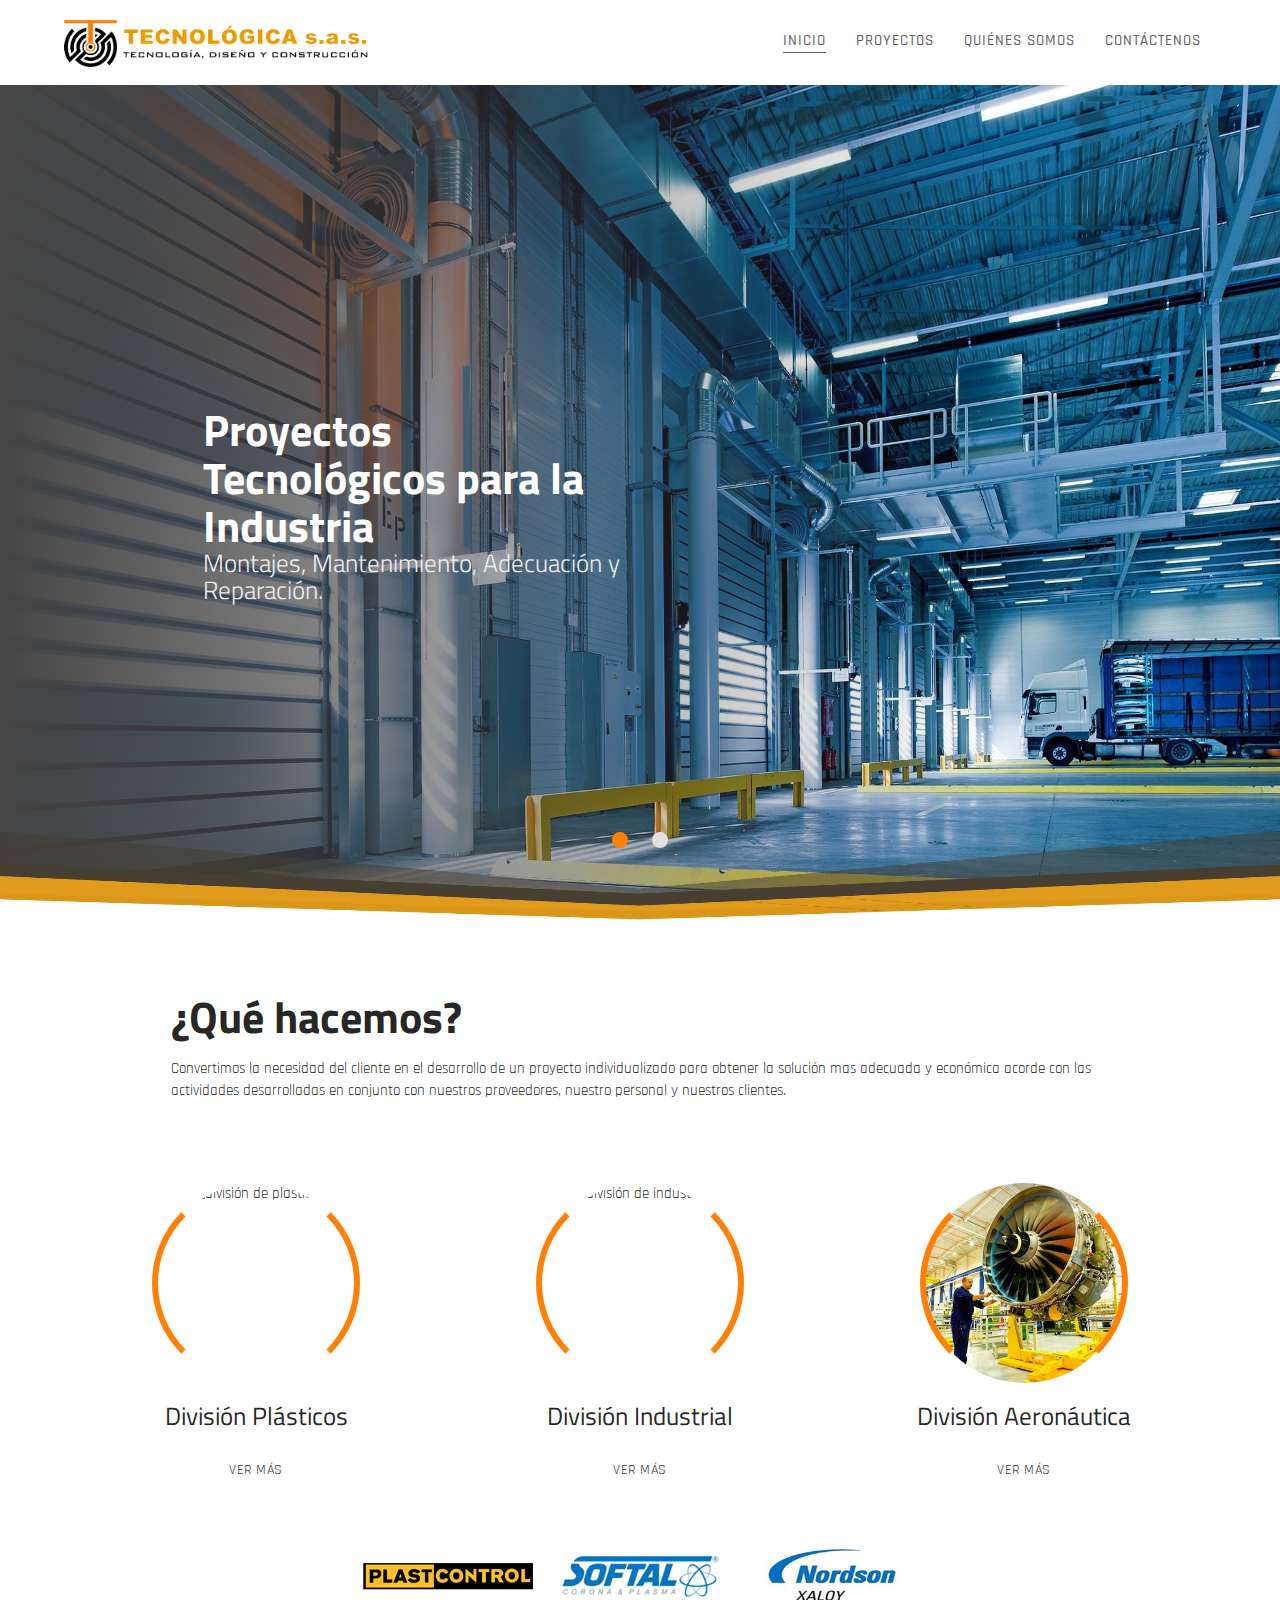
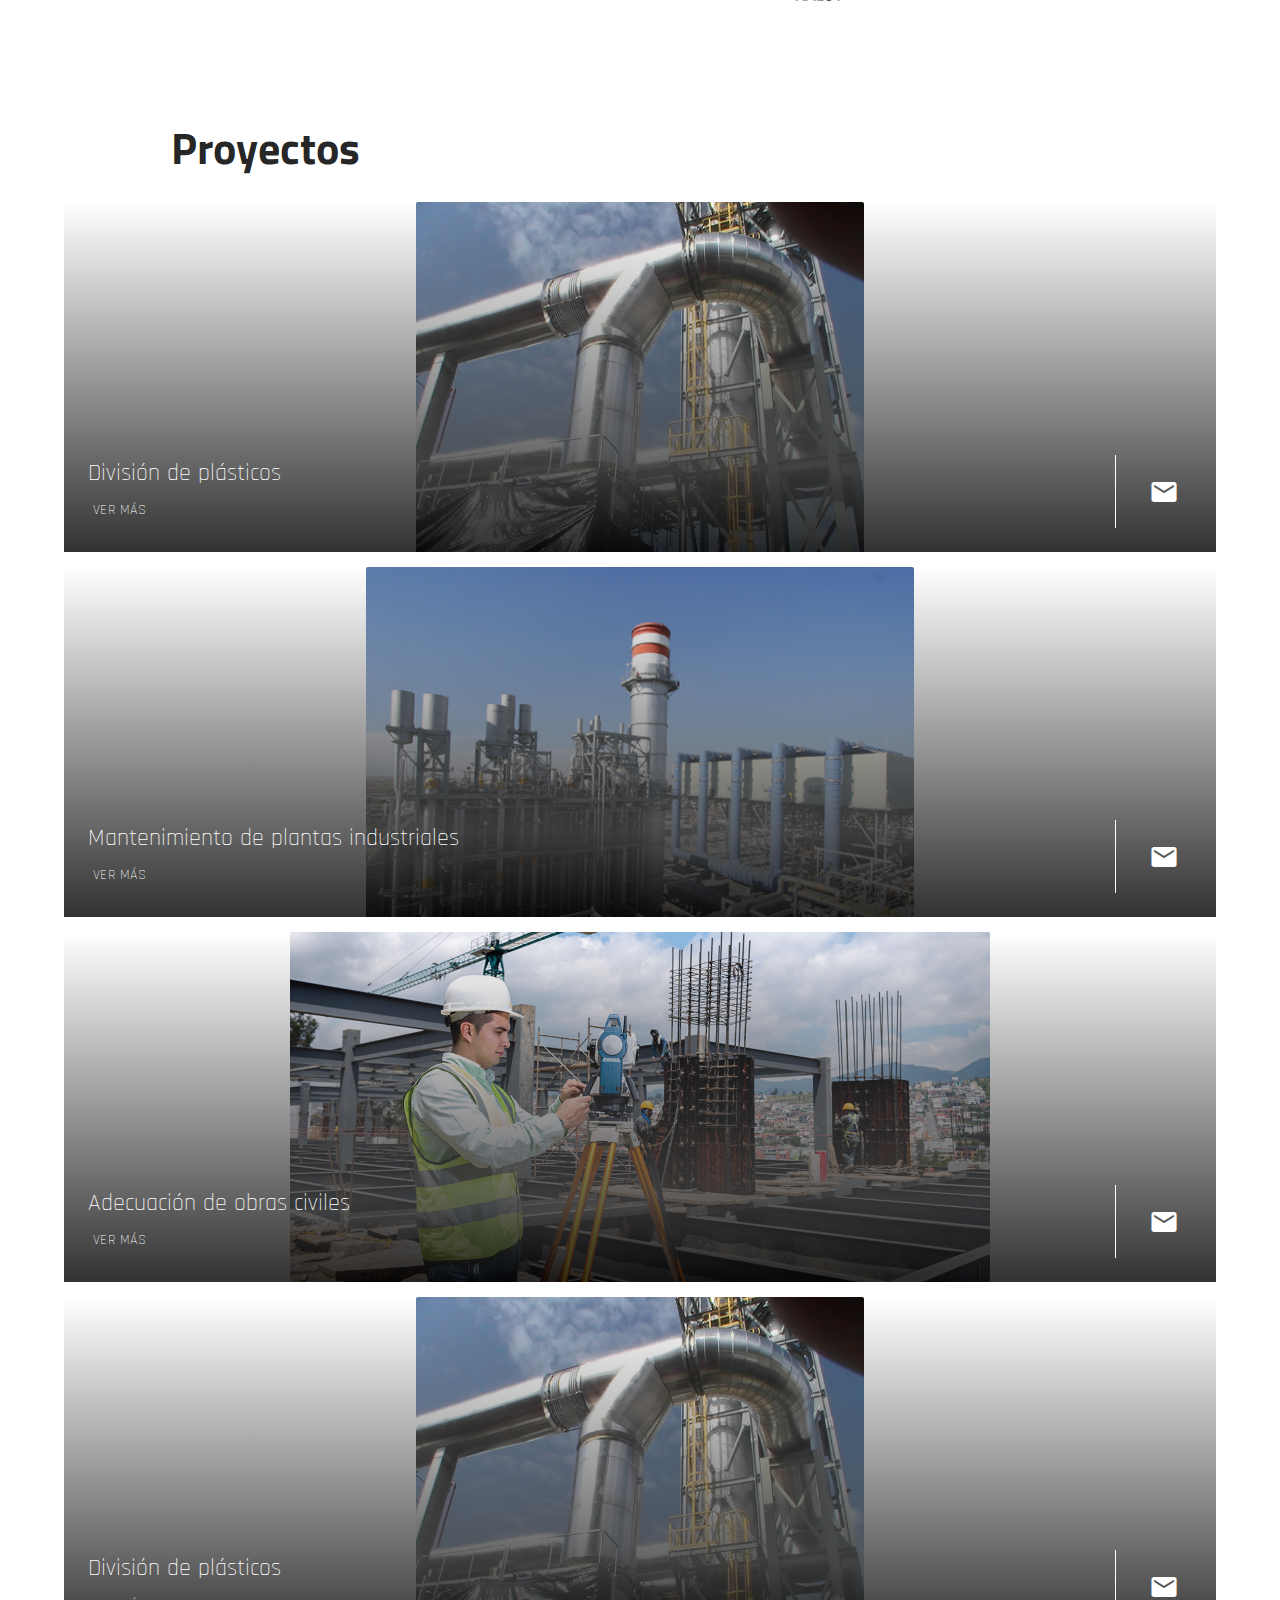
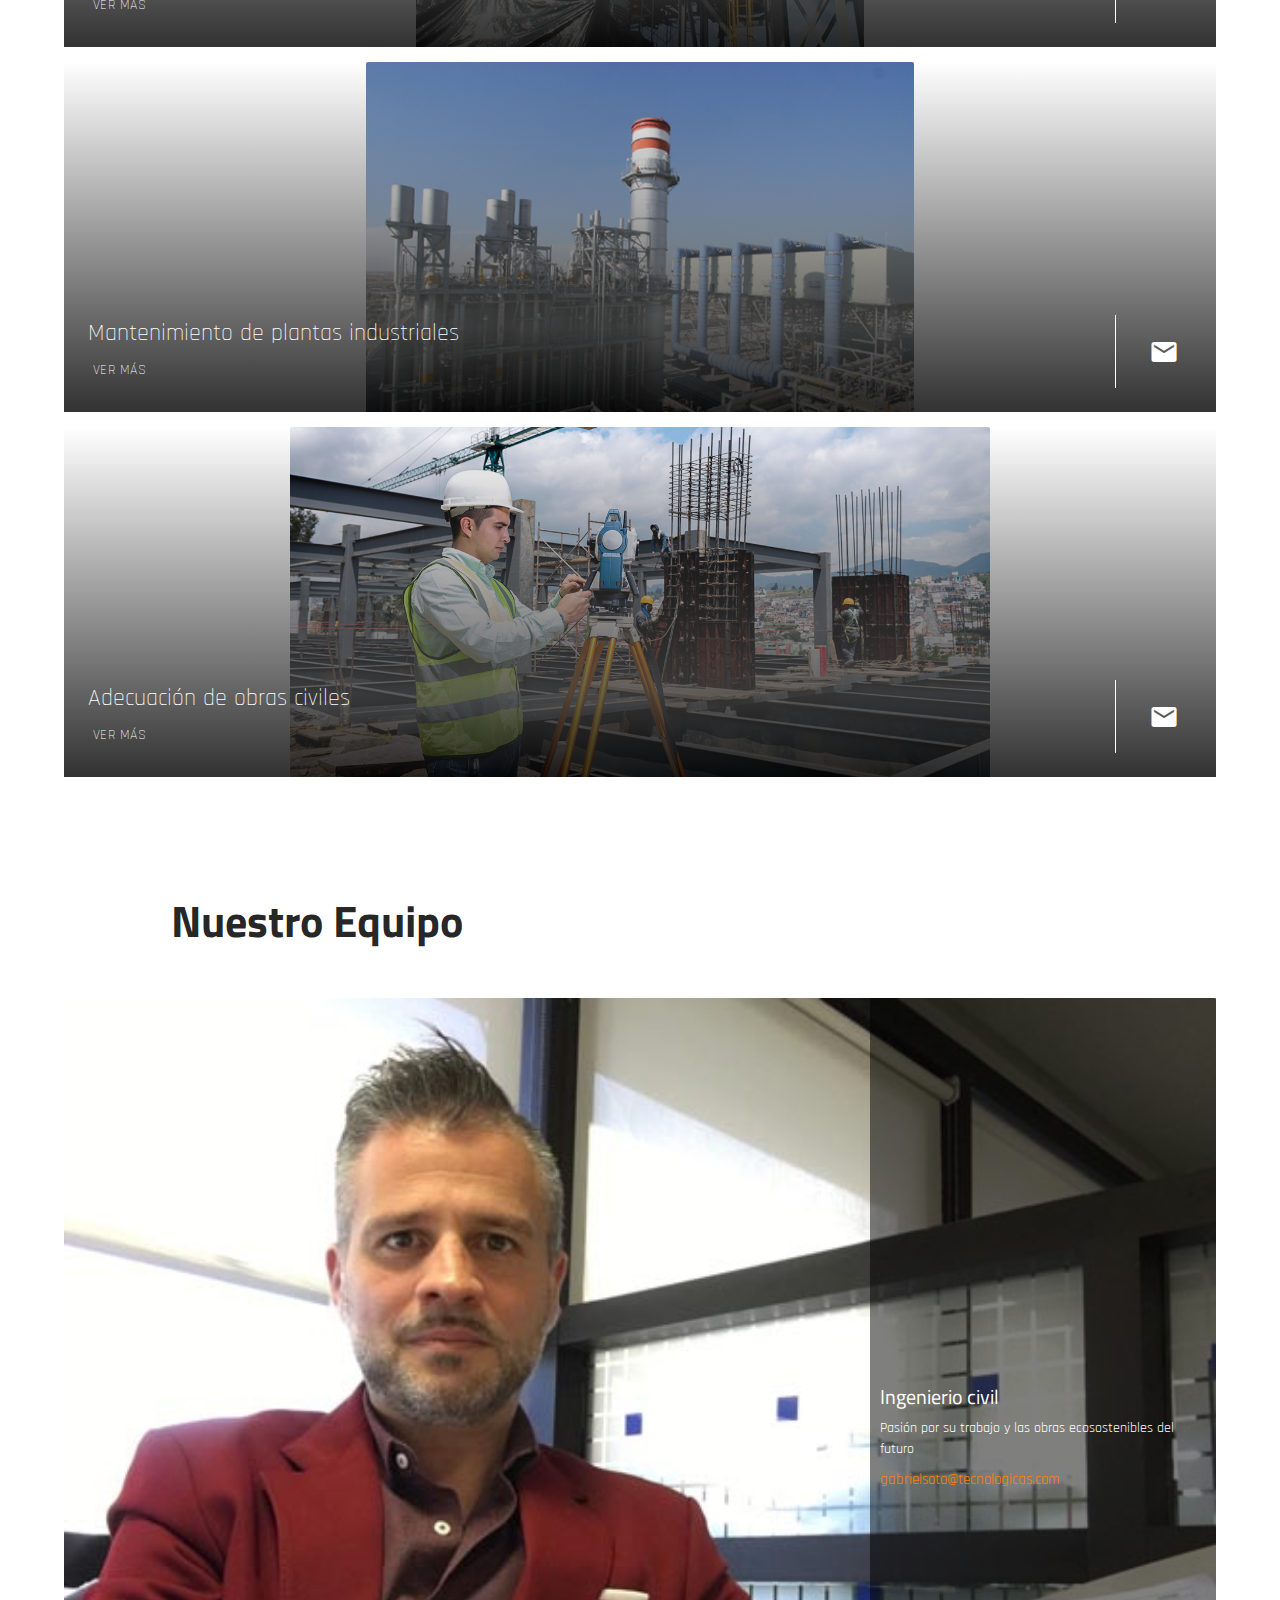
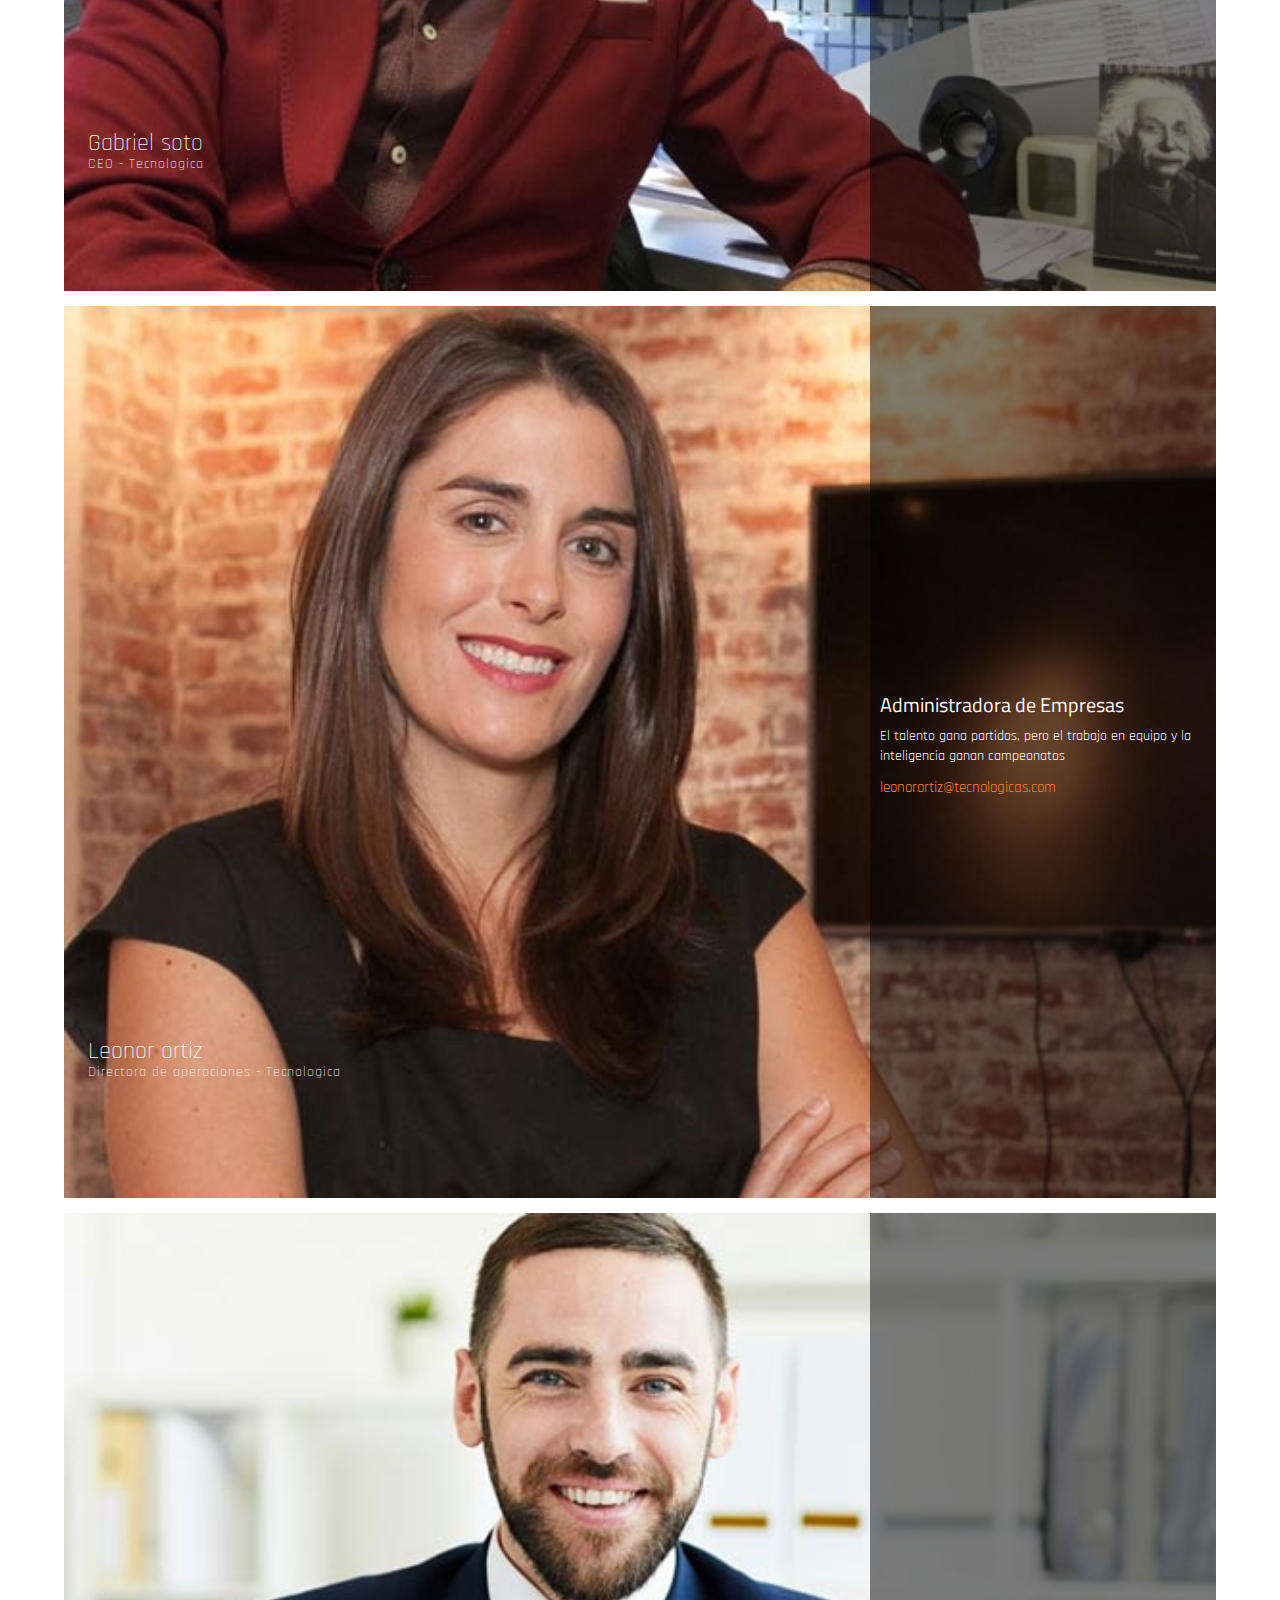
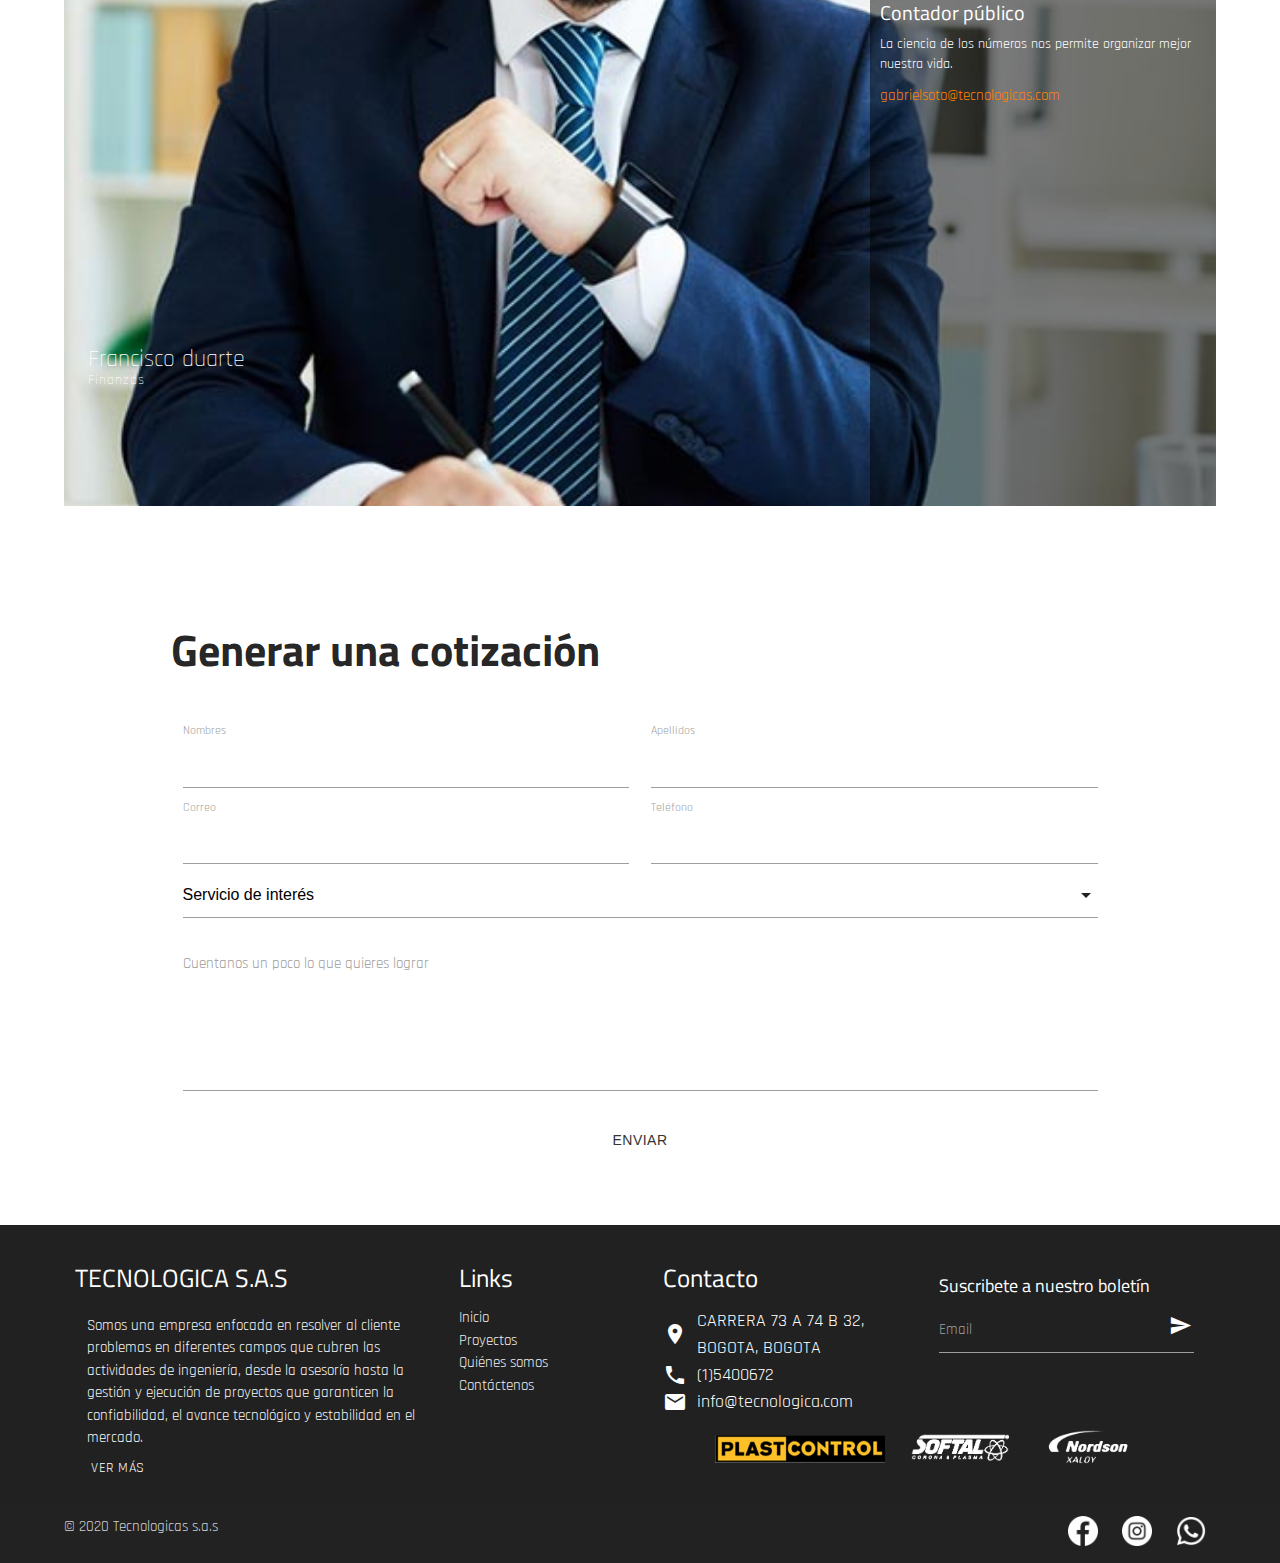
==== index.html @ 7f6a44da "ajustes cotizar" ====
<!DOCTYPE html>
<html lang="en">

<head>
    <meta charset="UTF-8">
    <meta name="viewport" content="width=device-width,minimum-scale=1,initial-scale=1">
    <title>Tecnologicas</title>
    <link rel="stylesheet" href="css/materialize.min.css">
    <link href="https://fonts.googleapis.com/icon?family=Material+Icons" rel="stylesheet">
    <link rel="stylesheet" href="https://cdnjs.cloudflare.com/ajax/libs/tiny-slider/2.9.3/tiny-slider.css">
    <!--[if (lt IE 9)]><script src="https://cdnjs.cloudflare.com/ajax/libs/tiny-slider/2.9.3/min/tiny-slider.helper.ie8.js"></script><![endif]-->
    <link rel="stylesheet" href="css/reset.css">
    <link rel="stylesheet" href="css/header.css">
    <link rel="stylesheet" href="css/banner.css">
    <link rel="stylesheet" href="css/que-hacemos.css">
    <link rel="stylesheet" href="css/proyectos.css">
    <link rel="stylesheet" href="css/equipo.css">
    <style>
        textarea {
            min-height: 150px !important
        }
        
        input:focus,
        textarea:focus {
            border-bottom: 1px solid #ef9c03 !important;
            -webkit-box-shadow: 0 1px 0 0 #ef9c03 !important;
            box-shadow: 0 1px 0 0 #ef9c03 !important;
        }
    </style>
</head>

<body>
    <header>
        <nav id="header" class="white no-shadow">
            <div class="container">
                <div class="content-menu">
                    <div class="brand-toggle">
                        <a href="#" class="brand-logo"><img src="img/logo-tecnologicas-h.png" alt="Tecnologicas"></a>
                        <a href="#" id="menu-toggle" class="sidenav-trigger"></a>
                    </div>

                    <ul id="nav-mobile" class="right">
                        <li><a href="#" class="active grey-text text-darken-2">INICIO</a></li>
                        <li><a href="#" class="grey-text text-darken-2">PROYECTOS</a></li>
                        <li><a href="#" class="grey-text text-darken-2">QUIÉNES SOMOS</a></li>
                        <li><a href="#" class="grey-text text-darken-2">CONTÁCTENOS</a></li>
                        <li class="example-spacer hide-on-large-only"></li>
                        <li class="redes-header center hide-on-large-only">
                            <a href="#" class="btn-floating btn-flat waves-effect"><img src="img/whatsapp.png" alt="whatsapp - tecnologicas"></a>
                            <a href="#" class="btn-floating btn-flat waves-effect"><img src="img/instagram.png" alt="instagram - tecnologicas"></a>
                            <a href="#" class="btn-floating btn-flat waves-effect"><img src="img/facebook.png" alt="facebook - tecnologicas"></a>
                        </li>
                    </ul>
                </div>
            </div>
        </nav>
    </header>
    <div class="slider">
        <ul class="slides">

            <li class="left-bg">
                <img src="img/banner-home/2.jpg">
                <!-- random image -->
                <div class="caption left-align">
                    <div class="row">
                        <div class="col s12 m12 l6">
                            <h3><b>Proyectos Tecnológicos para la Industria</b></h3>
                            <h5 class="light grey-text text-lighten-3">Montajes, Mantenimiento, Adecuación y Reparación.</h5>
                        </div>
                    </div>
                </div>
            </li>
            <li class="right-bg">
                <img src="img/banner-home/3.jpg">
                <!-- random image -->
                <div class="caption right-align">
                    <div class="row">
                        <div class="col s12 m12 l6 offset-l6">
                            <h3><b>División Plásticos</b></h3>
                            <h5 class="light grey-text text-lighten-3">Diseño, construcción, adecuación y actualización de maquinaria especializada para procesos de transformación de polímeros.</h5>
                        </div>
                    </div>
                </div>
            </li>

        </ul>
    </div>

    <main class="container">
        <br>
        <br>
        <br>
        <div class="row">
            <div class="col s12 m12 l10 offset-l1">
                <h3><b>¿Qué hacemos?</b></h3>
            </div>
            <br><br>
            <div class="row small-top-space">
                <div class="col s12 m12 l10 offset-l1">
                    <p>
                        Convertimos la necesidad del cliente en el desarrollo de un proyecto individualizado para obtener la solución mas adecuada y económica acorde con las actividades desarrolladas en conjunto con nuestros proveedores, nuestro personal y nuestros clientes.
                    </p>
                </div>
            </div>
            <div class="row carrusel-servicios" style="overflow-x: hidden;">
                <div class="col s12 m6 l4 big-top-space center">
                    <div class="circle-item hoverable">
                        <div class="mascara-image">
                            <img src="img/division-plasticos.jpg" alt="división de plásticos">
                        </div>
                    </div>
                    <h5>División Plásticos</h5>
                    <br>
                    <a href="#" class="btn border-btn btn-flat">Ver más</a>
                </div>
                <div class="col s12 m6 l4 big-top-space center">
                    <div class="circle-item hoverable">
                        <div class="mascara-image">
                            <img src="img/division-industrial.jpg" alt="división de industrial">
                        </div>
                    </div>
                    <h5>División Industrial </h5>
                    <br>
                    <a href="#" class="btn border-btn btn-flat">Ver más</a>
                </div>
                <div class="col s12 m6 l4 big-top-space center">
                    <div class="circle-item hoverable">
                        <div class="mascara-image">
                            <img src="img/division-aeronautica.jpg" alt="división de aeronautica">
                        </div>
                    </div>
                    <h5>División Aeronáutica</h5>
                    <br>
                    <a href="#" class="btn border-btn btn-flat">Ver más</a>
                </div>
            </div>
        </div>
        <div class="row center">
            <div class="col s4 m4 l2 offset-l3">
                <a href="https://www.plastcontrol.de/en/home/" target="_blank">
                    <img src="img/plast-control.png" class="responsive-img" alt="plast control - aliado">
                </a>
            </div>
            <div class="col s4 m4 l2">
                <a href="https://www.softal.de/" target="_blank">
                    <img src="img/softal.png" class="responsive-img" alt="plast control - aliado">
                </a>
            </div>
            <div class="col s4 m4 l2">
                <a href="https://www.nordson.com/en/divisions/polymer-processing-systems" target="_blank">
                    <img src="img/nordson.jpg" class="responsive-img" alt="plast control - aliado">
                </a>
            </div>
        </div>
        <br>
        <br><br><br>
        <br>
        <div class="row">
            <div class="row">
                <div class="col s12 m12 l10 offset-l1">
                    <h3><b>Proyectos</b></h3>
                    <br>
                </div>
            </div>
            <div class="row">
                <div class="proyectos">
                    <div class="card no-shadow">
                        <div class="card-image">
                            <img src="img/proyectos/1.jpg" alt="proyecto 1">
                            <div class="card-title col s12">
                                <div class="content-info-carrusel">
                                    <div>
                                        División de plásticos
                                        <div class="row">
                                            <a href="#" class="btn waves-effect border-btn btn-flat white-text">Ver más</a>
                                        </div>
                                    </div>
                                    <div class="mail-cotizar">
                                        <a href="#cotizar" onclick="changeValue('division-plasticos')" class="link btn-floating btn-large waves-effect btn-flat tooltipped" data-position="top" data-tooltip="Cotizar un proyecto así">
                                            <span class="material-icons white-text">email</span>
                                        </a>
                                    </div>
                                </div>
                            </div>
                        </div>
                    </div>
                    <div class="card no-shadow">
                        <div class="card-image">
                            <img src="img/proyectos/2.jpg" alt="proyecto 1">
                            <div class="card-title col s12">
                                <div class="content-info-carrusel">
                                    <div>
                                        Mantenimiento de plantas industriales
                                        <div class="row">
                                            <a href="#" class="btn waves-effect border-btn btn-flat white-text">Ver más</a>
                                        </div>
                                    </div>
                                    <div class="mail-cotizar">
                                        <a href="#cotizar" onclick="changeValue('division-industrial')" class="link btn-floating btn-large waves-effect btn-flat tooltipped" data-position="top" data-tooltip="Cotizar un proyecto así">
                                            <span class="material-icons white-text">email</span>
                                        </a>
                                    </div>
                                </div>
                            </div>
                        </div>
                    </div>
                    <div class="card no-shadow">
                        <div class="card-image">
                            <img src="img/proyectos/ing-civil.jpg" alt="proyecto 1">
                            <div class="card-title col s12">
                                <div class="content-info-carrusel">
                                    <div>
                                        Adecuación de obras civiles
                                        <div class="row">
                                            <a href="#" class="btn waves-effect border-btn btn-flat white-text">Ver más</a>
                                        </div>
                                    </div>
                                    <div class="mail-cotizar">
                                        <a href="#cotizar" onclick="changeValue('division-industrial')" class="link btn-floating btn-large waves-effect btn-flat tooltipped" data-position="top" data-tooltip="Cotizar un proyecto así">
                                            <span class="material-icons white-text">email</span>
                                        </a>
                                    </div>
                                </div>
                            </div>
                        </div>
                    </div>
                    <div class="card no-shadow">
                        <div class="card-image">
                            <img src="img/proyectos/1.jpg" alt="proyecto 1">
                            <div class="card-title col s12">
                                <div class="content-info-carrusel">
                                    <div>
                                        División de plásticos
                                        <div class="row">
                                            <a href="#" class="btn waves-effect border-btn btn-flat white-text">Ver más</a>
                                        </div>
                                    </div>
                                    <div class="mail-cotizar">
                                        <a href="#cotizar" onclick="changeValue('division-plasticos')" class="link btn-floating btn-large waves-effect btn-flat tooltipped" data-position="top" data-tooltip="Cotizar un proyecto así">
                                            <span class="material-icons white-text">email</span>
                                        </a>
                                    </div>
                                </div>
                            </div>
                        </div>
                    </div>
                    <div class="card no-shadow">
                        <div class="card-image">
                            <img src="img/proyectos/2.jpg" alt="proyecto 1">
                            <div class="card-title col s12">
                                <div class="content-info-carrusel">
                                    <div>
                                        Mantenimiento de plantas industriales
                                        <div class="row">
                                            <a href="#" class="btn waves-effect border-btn btn-flat white-text">Ver más</a>
                                        </div>
                                    </div>
                                    <div class="mail-cotizar">
                                        <a href="#cotizar" onclick="changeValue('division-industrial')" class="link btn-floating btn-large waves-effect btn-flat tooltipped" data-position="top" data-tooltip="Cotizar un proyecto así">
                                            <span class="material-icons white-text">email</span>
                                        </a>
                                    </div>
                                </div>
                            </div>
                        </div>
                    </div>
                    <div class="card no-shadow">
                        <div class="card-image">
                            <img src="img/proyectos/ing-civil.jpg" alt="proyecto 1">
                            <div class="card-title col s12">
                                <div class="content-info-carrusel">
                                    <div>
                                        Adecuación de obras civiles
                                        <div class="row">
                                            <a href="#" class="btn waves-effect border-btn btn-flat white-text">Ver más</a>
                                        </div>
                                    </div>
                                    <div class="mail-cotizar">
                                        <a href="#cotizar" onclick="changeValue('division-industrial')" class="link btn-floating btn-large waves-effect btn-flat tooltipped" data-position="top" data-tooltip="Cotizar un proyecto así">
                                            <span class="material-icons white-text">email</span>
                                        </a>
                                    </div>
                                </div>
                            </div>
                        </div>
                    </div>
                </div>
            </div>
        </div>

        <div class="row big-top-space">
            <div class="row">
                <br><br>
                <div class="col s12 m12 l10 offset-l1">
                    <h3><b>Nuestro Equipo</b></h3>
                    <br><br>
                </div>
            </div>
            <div class="row">
                <div class="equipo">
                    <div class="card no-shadow">
                        <div class="card-image">
                            <img src="img/equipo/ingeniero.jpg" alt="ceo">
                            <div class="card-title white-text">
                                <p>Gabriel soto</p>
                                <sub>CEO - Tecnologica</sub>
                            </div>
                            <div class="sub-content white-text">
                                <div>
                                    <h5>Ingenierio civil</h5>
                                    <p>Pasión por su trabajo y las obras ecosostenibles del futuro</p>
                                    <a href="mailto:gabrielsoto@tecnologicas.com">gabrielsoto@tecnologicas.com</a>
                                </div>
                            </div>
                        </div>
                    </div>
                    <div class="card no-shadow">
                        <div class="card-image">
                            <img src="img/equipo/directora-operaciones.jpg" alt="Directora de operaciones">
                            <div class="card-title white-text">
                                <p>Leonor ortiz</p>
                                <sub>Directora de operaciones - Tecnologica</sub>
                            </div>
                            <div class="sub-content white-text">
                                <div>
                                    <h5>Administradora de Empresas</h5>
                                    <p>El talento gana partidos, pero el trabajo en equipo y la inteligencia ganan campeonatos</p>
                                    <a href="mailto:leonorortiz@tecnologicas.com">leonorortiz@tecnologicas.com</a>
                                </div>
                            </div>
                        </div>
                    </div>
                    <div class="card no-shadow">
                        <div class="card-image">
                            <img src="img/equipo/contador.jpg" alt="contador">
                            <div class="card-title white-text">
                                <p>Francisco duarte</p>
                                <sub>Finanzas</sub>
                            </div>
                            <div class="sub-content white-text">
                                <div>
                                    <h5>Contador público</h5>
                                    <p>La ciencia de los números nos permite organizar mejor nuestra vida.</p>
                                    <a href="gabrielsoto@tecnologicas.com">gabrielsoto@tecnologicas.com</a>
                                </div>
                            </div>
                        </div>
                    </div>

                </div>
            </div>
        </div>

        <div class="row">
            <br><br>
            <div id="cotizar" class="col s12 m12 l10 offset-l1">
                <h3><b>Generar una cotización</b></h3>
                <br><br>
            </div>
            <form id="cotizacionForm" action="" class="col s12 m12 l10 offset-l1 ">
                <div class="input-fiel col s12 m6">
                    <label for="nombres-cotizante">Nombres</label>
                    <input type="text" id="nombres-cotizante">
                </div>
                <div class="input-fiel col s12 m6">
                    <label for="apellidos">Apellidos</label>
                    <input type="text" id="apellidos">
                </div>
                <div class="input-fiel col s12 m6">
                    <label for="correo">Correo</label>
                    <input type="text" id="correo">
                </div>
                <div class="input-fiel col s12 m6">
                    <label for="telefono">Teléfono</label>
                    <input type="text" id="telefono">
                </div>
                <br>
                <div class="input-fiel col s12 select-cotizar">
                    <select>
                        <option value="" disabled selected>Servicio de interés</option>
                        <option value="division-plasticos">División Plásticos</option>
                        <option value="division-industrial">División Industrial</option>
                        <option value="division-aeronautica">División Aeronáutica</option>
                      </select>
                    <label>Materialize Select</label>
                </div>
                <br>
                <div class="input-field col s12">
                    <textarea id="textarea1" class="materialize-textarea"></textarea>
                    <label for="textarea1">Cuentanos un poco lo que quieres lograr</label>
                </div>
                <div class="row center">
                    <button type="submit" class="btn waves-effect border-btn btn-flat">Enviar</button>
                </div>
            </form>

        </div>
        <br><br><br>
    </main>

    <footer class="page-footer grey darken-4">
        <div class="container">
            <div class="row">
                <div class="col m12 l4 s12 small-top-space">
                    <h5 class="white-text">TECNOLOGICA S.A.S</h5>
                    <br>
                    <p class="grey-text text-lighten-4 col s12">Somos una empresa enfocada en resolver al cliente problemas en diferentes campos que cubren las actividades de ingeniería, desde la asesoría hasta la gestión y ejecución de proyectos que garanticen la confiabilidad, el avance tecnológico
                        y estabilidad en el mercado.
                    </p>
                    <br>
                    <a href="#" class="btn border-btn btn-flat white-text waves-effect">Ver más</a>
                </div>
                <div class="col s12 m12 l8 small-top-space">
                    <div class="row">
                        <div class="col m3 s12">
                            <h5 class="white-text">Links</h5>
                            <ul>
                                <li><a class="grey-text text-lighten-3" href="#!">Inicio</a></li>
                                <li><a class="grey-text text-lighten-3" href="#!">Proyectos</a></li>
                                <li><a class="grey-text text-lighten-3" href="#!">Quiénes somos</a></li>
                                <li><a class="grey-text text-lighten-3" href="#!">Contáctenos</a></li>
                            </ul>
                        </div>
                        <div class="col s12 m9">

                            <div class="col s12 m12 l6 info-company">
                                <h5>Contacto</h5>
                                <ul>
                                    <li>
                                        <span class="material-icons">location_on</span>
                                        <span>CARRERA 73 A 74 B 32, BOGOTA, BOGOTA</span>
                                    </li>
                                    <li>
                                        <span class="material-icons">phone</span>
                                        <span>(1)5400672</span>
                                    </li>
                                    <li>
                                        <span class="material-icons">mail</span>
                                        <span>info@tecnologica.com</span>
                                    </li>
                                </ul>
                            </div>
                            <div class="col s12 m12 l6">
                                <h5><sub>Suscribete a nuestro boletín</sub></h5>
                                <form action="">
                                    <div class="input-field">
                                        <label for="Email">Email</label>
                                        <input type="text" id="Email">
                                        <i class="material-icons prefix" style="font-size:1.5rem;right:-20px">send</i>
                                    </div>
                                </form>
                            </div>

                        </div>
                    </div>

                    <div class="row center">
                        <div class="col s4 m3 l3 offset-l4">
                            <a href="https://www.plastcontrol.de/en/home/">
                                <img src="img/plast-control-2.png" style="margin:3px 0" class="responsive-img" alt="plast control - aliado">
                            </a>
                        </div>
                        <div class="col s4 m3 l2">
                            <a href="https://www.softal.de/" target="_blank">
                                <img src="img/softal-2.png" class="responsive-img" alt="plast control - aliado">
                            </a>
                        </div>
                        <div class="col s4 m3 l2">
                            <a href="https://www.nordson.com/en/divisions/polymer-processing-systems" target="_blank">
                                <img src="img/nordson-2.png" class="responsive-img" alt="plast control - aliado">
                            </a>
                        </div>
                    </div>
                </div>
            </div>
        </div>
        <div class="footer-copyright">
            <div class="container">
                <span class="copy">© 2020 Tecnologicas s.a.s</span>
                <div class="right">
                    <a style="margin:0px 10px" class="grey-text text-lighten-4" href="#!">
                        <img style="width:30px" src="img/facebook.png" alt="facebook">
                    </a>
                    <a style="margin:0px 10px" class="grey-text text-lighten-4" href="#!">
                        <img style="width:30px" src="img/instagram.png" alt="instagram">
                    </a>
                    <a style="margin:0px 10px" class="grey-text text-lighten-4" href="#!">
                        <img style="width:30px" src="img/whatsapp.png" alt="whatsapp">
                    </a>
                </div>
            </div>
        </div>
    </footer>

    <script src="js/materialize.min.js"></script>
    <script src="js/header.js"></script>
    <script src="js/banner-slider.js"></script>
    <script src="https://cdnjs.cloudflare.com/ajax/libs/tiny-slider/2.9.2/min/tiny-slider.js"></script>
    <script src="js/carrusel-servicios.js"></script>
    <script src="js/carrusel-proyectos.js"></script>
    <script src="js/equipo.js"></script>

</body>

</html>
---- css/header.css ----
header,
header nav,
header nav .container .content-menu {
    height: 85px;
}

header nav ul#nav-mobile {
    height: max-content !important;
    line-height: normal !important;
}

header nav .container .content-menu {
    width: 100%;
    align-items: center;
    display: flex;
    justify-content: space-between;
    flex-flow: wrap;
}

header nav .brand-logo {
    display: flex;
    align-items: center;
    justify-content: center;
    line-height: inherit !important;
    position: relative;
    left: 0%;
    -webkit-transform: translateX(0%);
    transform: translateX(0%);
}

header nav .sidenav-trigger {
    margin: 0 0 0 18px
}

header nav .sidenav-trigger::before {
    font-family: 'Material Icons';
    content: "menu";
    position: relative;
    font-size: 24px;
    display: inline-block;
    vertical-align: middle;
    transform: rotate(0deg);
    transition: all ease .2s;
    color: #333
}

header nav .brand-logo img {
    max-height: 50px;
}

header nav ul#nav-mobile.right {
    display: flex;
}

header nav a::after {
    content: '';
    position: relative;
    display: block;
    margin: 2px 0;
    width: 100%;
    height: 1px;
    background-color: #616161;
    transform-origin: 0% 50%;
    transform: scaleX(0);
    opacity: 0;
    transition: all ease-in-out .2s;
}

header nav a:hover::after {
    transform: scaleX(1);
    opacity: 1;
}

header nav a.active::after {
    transform: scaleX(1);
    opacity: 1;
}

header nav ul#nav-mobile a {
    letter-spacing: 1px;
    font-weight: 500;
}

header nav ul#nav-mobile a:hover {
    background-color: transparent;
}

header nav {
    transition: all ease .2s;
}

.sticky {
    position: fixed;
    top: 0;
    left: 0;
    width: 100%;
    z-index: 999;
}

.hide-nav {
    top: -100px
}

footer .info-company ul {
    flex-flow: column;
}

footer .info-company ul li {
    display: flex;
    width: 100%;
    align-items: center;
    font-size: 1.2rem;
}

footer .info-company ul li span.material-icons {
    padding-right: 10px;
}

@media(max-width:992px) {
    header * {
        transition: all ease-in-out .2s;
    }
    header,
    header nav,
    header nav .container .content-menu {
        height: inherit !important;
    }
    header nav .container .content-menu ul#nav-mobile,
    header nav .container .content-menu ul#nav-mobile li {
        display: block;
        width: 100%;
        float: none;
        text-align: center;
    }
    header nav .container .content-menu ul#nav-mobile {
        height: 0px !important;
        overflow: hidden;
        display: flex;
        flex-flow: column;
        align-self: center;
        justify-content: center;
    }
    header nav .container .content-menu ul#nav-mobile li {
        width: max-content;
        padding: 10px 0;
    }
    header nav .container .content-menu ul#nav-mobile li a {
        font-size: 1.8rem;
    }
    header nav .container .content-menu .brand-toggle {
        width: 100%;
        display: flex;
        align-items: center;
        justify-content: space-between;
    }
    .show-menu {
        background: rgba(255, 255, 255, 0);
        background: -moz-linear-gradient(top, rgba(255, 255, 255, 0) 59%, rgba(178, 178, 178, 0) 76%, rgba(69, 69, 69, 0.55) 100%);
        background: -webkit-gradient(left top, left bottom, color-stop(59%, rgba(255, 255, 255, 0)), color-stop(76%, rgba(178, 178, 178, 0)), color-stop(100%, rgba(69, 69, 69, 0.55)));
        background: -webkit-linear-gradient(top, rgba(255, 255, 255, 0) 59%, rgba(178, 178, 178, 0) 76%, rgba(69, 69, 69, 0.55) 100%);
        background: -o-linear-gradient(top, rgba(255, 255, 255, 0) 59%, rgba(178, 178, 178, 0) 76%, rgba(69, 69, 69, 0.55) 100%);
        background: -ms-linear-gradient(top, rgba(255, 255, 255, 0) 59%, rgba(178, 178, 178, 0) 76%, rgba(69, 69, 69, 0.55) 100%);
        background: linear-gradient(to bottom, rgba(255, 255, 255, 0) 59%, rgba(178, 178, 178, 0) 76%, rgba(69, 69, 69, 0.55) 100%);
    }
    .show-menu .brand-toggle {
        width: 100%;
        flex-direction: column-reverse;
        display: flex;
        align-items: center;
        justify-content: center;
    }
    .show-menu .brand-logo {
        margin: 20px 0
    }
    .show-menu .brand-logo img {
        height: 40px;
    }
    .show-menu .container .content-menu ul#nav-mobile {
        height: calc(100vh - 200px) !important;
        display: flex;
        flex-flow: column;
        align-self: center;
        justify-content: center;
        overflow-y: auto;
    }
    header nav .container .content-menu ul#nav-mobile li {
        width: max-content;
        padding: 10px 0;
    }
    header nav .container .content-menu ul#nav-mobile li a {
        font-size: 1.8rem;
    }
    .redes-header {
        width: 100% !important;
    }
    .redes-header img {
        width: 25px;
    }
    .redes-header a {
        line-height: 50px;
    }
    .show-menu .sidenav-trigger::before {
        font-family: 'Material Icons';
        content: "close";
        position: relative;
        font-size: 2rem;
        display: inline-block;
        vertical-align: middle;
        transform: rotate(180deg);
        transition: all ease .2s;
        color: #333
    }
}

@media(max-width:599px) {
    header nav .brand-logo img {
        height: 40px;
    }
    footer .copy {
        width: 100%;
        text-align: center;
        display: block
    }
    footer .right {
        float: none;
        width: 100%;
        text-align: center;
        padding: 20px 0;
    }
}

@media(max-width:359px) {
    header nav .brand-logo img {
        height: 30px;
    }
    header,
    header nav,
    header nav .container .content-menu {
        height: 65px;
    }
}
---- css/banner.css ----
.slider {
    position: relative;
    background-color: rgb(32, 32, 32);
}

.slider::before {
    content: '';
    height: 100px;
    position: absolute;
    width: 100%;
    position: absolute;
    left: 0;
    bottom: -1px;
    background-image: url('../img/fondo-banner.png');
    background-size: 100% 100%;
    z-index: 10
}

.slider .slides li.right-bg::after {
    content: '';
    position: absolute;
    right: 0;
    top: 0;
    width: 100%;
    height: 100%;
    background: rgba(255, 255, 255, 0);
    background: -moz-linear-gradient(left, rgba(255, 255, 255, 0) 22%, rgba(253, 253, 253, 0) 23%, rgba(69, 69, 69, 1) 100%);
    background: -webkit-gradient(left top, right top, color-stop(22%, rgba(255, 255, 255, 0)), color-stop(23%, rgba(253, 253, 253, 0)), color-stop(100%, rgba(69, 69, 69, 1)));
    background: -webkit-linear-gradient(left, rgba(255, 255, 255, 0) 22%, rgba(253, 253, 253, 0) 23%, rgba(69, 69, 69, 1) 100%);
    background: -o-linear-gradient(left, rgba(255, 255, 255, 0) 22%, rgba(253, 253, 253, 0) 23%, rgba(69, 69, 69, 1) 100%);
    background: -ms-linear-gradient(left, rgba(255, 255, 255, 0) 22%, rgba(253, 253, 253, 0) 23%, rgba(69, 69, 69, 1) 100%);
    background: linear-gradient(to right, rgba(255, 255, 255, 0) 22%, rgba(253, 253, 253, 0) 23%, rgba(69, 69, 69, 1) 100%);
}

.slider .slides li.left-bg::after {
    content: '';
    position: absolute;
    left: 0;
    top: 0;
    width: 100%;
    height: 100%;
    background: rgba(69, 69, 69, 1);
    background: -moz-linear-gradient(left, rgba(69, 69, 69, 1) 0%, rgba(253, 253, 253, 0) 77%, rgba(255, 255, 255, 0) 78%);
    background: -webkit-gradient(left top, right top, color-stop(0%, rgba(69, 69, 69, 1)), color-stop(77%, rgba(253, 253, 253, 0)), color-stop(78%, rgba(255, 255, 255, 0)));
    background: -webkit-linear-gradient(left, rgba(69, 69, 69, 1) 0%, rgba(253, 253, 253, 0) 77%, rgba(255, 255, 255, 0) 78%);
    background: -o-linear-gradient(left, rgba(69, 69, 69, 1) 0%, rgba(253, 253, 253, 0) 77%, rgba(255, 255, 255, 0) 78%);
    background: -ms-linear-gradient(left, rgba(69, 69, 69, 1) 0%, rgba(253, 253, 253, 0) 77%, rgba(255, 255, 255, 0) 78%);
    background: linear-gradient(to right, rgba(69, 69, 69, 1) 0%, rgba(253, 253, 253, 0) 77%, rgba(255, 255, 255, 0) 78%);
}

.slider .slides li.center-bg::after {
    content: '';
    position: absolute;
    left: 0;
    top: 0;
    width: 100%;
    height: 100%;
    background: rgba(255, 255, 255, 0);
    background: -moz-radial-gradient(center, ellipse cover, rgba(255, 255, 255, 0) 30%, rgba(250, 250, 250, 0) 32%, rgba(69, 69, 69, 1) 100%);
    background: -webkit-gradient(radial, center center, 0px, center center, 100%, color-stop(30%, rgba(255, 255, 255, 0)), color-stop(32%, rgba(250, 250, 250, 0)), color-stop(100%, rgba(69, 69, 69, 1)));
    background: -webkit-radial-gradient(center, ellipse cover, rgba(255, 255, 255, 0) 30%, rgba(250, 250, 250, 0) 32%, rgba(69, 69, 69, 1) 100%);
    background: -o-radial-gradient(center, ellipse cover, rgba(255, 255, 255, 0) 30%, rgba(250, 250, 250, 0) 32%, rgba(69, 69, 69, 1) 100%);
    background: -ms-radial-gradient(center, ellipse cover, rgba(255, 255, 255, 0) 30%, rgba(250, 250, 250, 0) 32%, rgba(69, 69, 69, 1) 100%);
    background: radial-gradient(ellipse at center, rgba(255, 255, 255, 0) 30%, rgba(250, 250, 250, 0) 32%, rgba(69, 69, 69, 1) 100%);
}

.slider,
.slider .slides {
    background-color: rgb(32, 32, 32);
    min-height: calc(100vh - 60px);
}

.slider .slides li {
    height: 100%;
}

.slider .slides li .caption {
    top: 0;
    bottom: 0;
    height: fit-content;
    margin: auto;
    z-index: 10;
}

.slider .indicators {
    bottom: 70px;
    z-index: 10;
}

.slider .indicators .indicator-item.active {
    background-color: #FF8004;
}

@media(max-width:1024px) {
    .slider,
    .slider .slides {
        min-height: 450px;
    }
}

@media(max-width:599px) {
    .slider,
    .slider .slides {
        min-height: 400px;
    }
    .slider .slides li .caption h3 {
        font-size: 1.8rem;
    }
    .slider .slides li .caption h5 {
        font-size: 1.2rem;
    }
}
---- css/que-hacemos.css ----
.circle-item {
    width: 200px;
    height: 200px;
    z-index: 10;
    margin: 0 auto 20px;
    border-radius: 100%;
    position: relative;
    cursor: pointer;
}

.circle-item .mascara-image {
    width: 100%;
    height: 100%;
    position: absolute;
    border-radius: 100%;
    left: 0;
    top: 0;
    overflow: hidden;
    align-items: center;
    display: flex;
    justify-content: center;
}

.circle-item::before,
.circle-item::after {
    content: '';
    position: absolute;
    width: 100%;
    height: 100%;
    border-radius: 100%;
    border: 6px solid rgba(255, 255, 255, 0);
    z-index: 10;
    top: 0;
    display: block;
    transform: scale(1);
    transition: border-color ease .1s, transform ease-in-out .2s;
}

.circle-item::before {
    border-left: 6px solid #FF8004;
    border-right: none;
    left: -4px;
}

.circle-item::after {
    border-left: none;
    border-right: 6px solid #FF8004;
    right: -4px;
}

.circle-item:hover::before,
.circle-item:hover::after {
    transform: scale(1.05);
    left: 0;
    right: 0;
    margin: auto;
    border-color: #FF8004;
    transition: border-color .2s ease-in-out .2s, transform .2s ease-in-out;
}

.circle-item img {
    height: 100%;
    position: relative;
    z-index: 1;
}
---- css/proyectos.css ----
.tns-outer {
    position: relative;
}

.proyectos {
    position: relative;
}

.proyectos .card .card-image {
    overflow: hidden;
    height: 350px;
    display: flex;
    align-items: center;
    justify-content: center;
}

.proyectos .card .card-image::before {
    content: '';
    position: absolute;
    bottom: 0;
    left: 0;
    width: 100%;
    height: 100%;
    z-index: 1;
    background: rgba(255, 255, 255, 0);
    background: -moz-linear-gradient(top, rgba(255, 255, 255, 0) 0%, rgba(65, 65, 65, 0.82) 76%, rgba(5, 5, 5, 0.82) 100%);
    background: -webkit-gradient(left top, left bottom, color-stop(0%, rgba(255, 255, 255, 0)), color-stop(76%, rgba(65, 65, 65, 0.82)), color-stop(100%, rgba(5, 5, 5, 0.82)));
    background: -webkit-linear-gradient(top, rgba(255, 255, 255, 0) 0%, rgba(65, 65, 65, 0.82) 76%, rgba(5, 5, 5, 0.82) 100%);
    background: -o-linear-gradient(top, rgba(255, 255, 255, 0) 0%, rgba(65, 65, 65, 0.82) 76%, rgba(5, 5, 5, 0.82) 100%);
    background: -ms-linear-gradient(top, rgba(255, 255, 255, 0) 0%, rgba(65, 65, 65, 0.82) 76%, rgba(5, 5, 5, 0.82) 100%);
    background: linear-gradient(to bottom, rgba(255, 255, 255, 0) 0%, rgba(65, 65, 65, 0.82) 76%, rgba(5, 5, 5, 0.82) 100%);
}

.proyectos .card .card-image img {
    width: inherit !important;
    height: 100% !important;
    z-index: 0;
}

.proyectos .card .card-image .card-title {
    z-index: 10;
}

.proyectos .content-info-carrusel {
    width: 100%;
    display: flex;
    flex-flow: row;
    justify-content: space-between;
    place-content: stretch space-between;
    align-items: stretch;
}

.proyectos .content-info-carrusel .mail-cotizar {
    align-items: center;
    display: flex;
    padding: 0 0px 0 20px;
    box-sizing: border-box;
    border-left: 1px solid;
}

.proyectos .content-info-carrusel .mail-cotizar a {
    display: flex;
    align-items: center;
    justify-content: center;
}

.proyectos .content-info-carrusel .mail-cotizar a span {
    font-size: 2rem;
}

button[data-controls] {
    border: 0;
    padding: 0;
    position: absolute;
    top: 0;
    bottom: 0;
    margin: auto;
    height: inherit;
    margin-top: -18px;
    z-index: 100;
    background: transparent;
}

button[data-controls] span {
    font-size: 5rem;
    color: rgba(0, 0, 0, .5)
}

button[data-controls="prev"] {
    left: -10px;
    transition: all ease .2s;
}

button[data-controls="prev"]:hover {
    left: -20px;
}

button[data-controls="prev"]:hover span {
    color: rgba(0, 0, 0, .8)
}

button[data-controls="next"] {
    right: -10px;
    transition: all ease .2s;
}

button[data-controls="next"]:hover {
    right: -20px;
}

button[data-controls="next"]:hover span {
    color: rgba(0, 0, 0, .8)
}
---- css/equipo.css ----
.equipo .card .card-image .card-title {
    line-height: 15px;
    min-height: 20%;
    transition: all .2s ease-in-out;
    transition-delay: .2s;
    z-index: 10;
}

.equipo .card .card-image .card-title sub {
    font-size: .9rem;
    letter-spacing: 1px;
}

.equipo .card .card-image .sub-content {
    position: absolute;
    right: 0;
    top: 0;
    background-color: rgba(0, 0, 0, .5);
    width: 30%;
    height: 100%;
    padding: 10px;
    box-sizing: border-box;
    overflow: hidden;
    display: flex;
    align-items: center;
    justify-content: center;
    transition: all .2s ease-in-out;
}

.equipo .card .card-image .sub-content div {
    width: 100%;
    position: relative;
    z-index: 10;
}

.equipo .card .card-image .sub-content div * {
    margin: 0 0 10px 0
}

.equipo .card .card-image .sub-content a {
    white-space: nowrap;
    text-overflow: ellipsis;
    overflow: hidden;
    width: 100%;
    display: block
}

.equipo .card .card-image .sub-content h5 {
    font-size: 1.3rem;
    word-wrap: break-word;
}

.equipo .card .card-image .sub-content p {
    font-size: .9rem;
}

.equipo .card:hover .card-image .sub-content {
    width: 100%;
    align-items: flex-end;
    padding: 10px 24px;
    transition: width .2s ease-in-out, padding .5s ease-in-out, align-items .5s ease-in-out;
    transition-delay: .1s;
}

.equipo .card:hover .card-image .card-title {
    min-height: 100%;
    transition: min-height .2s ease-in-out;
}
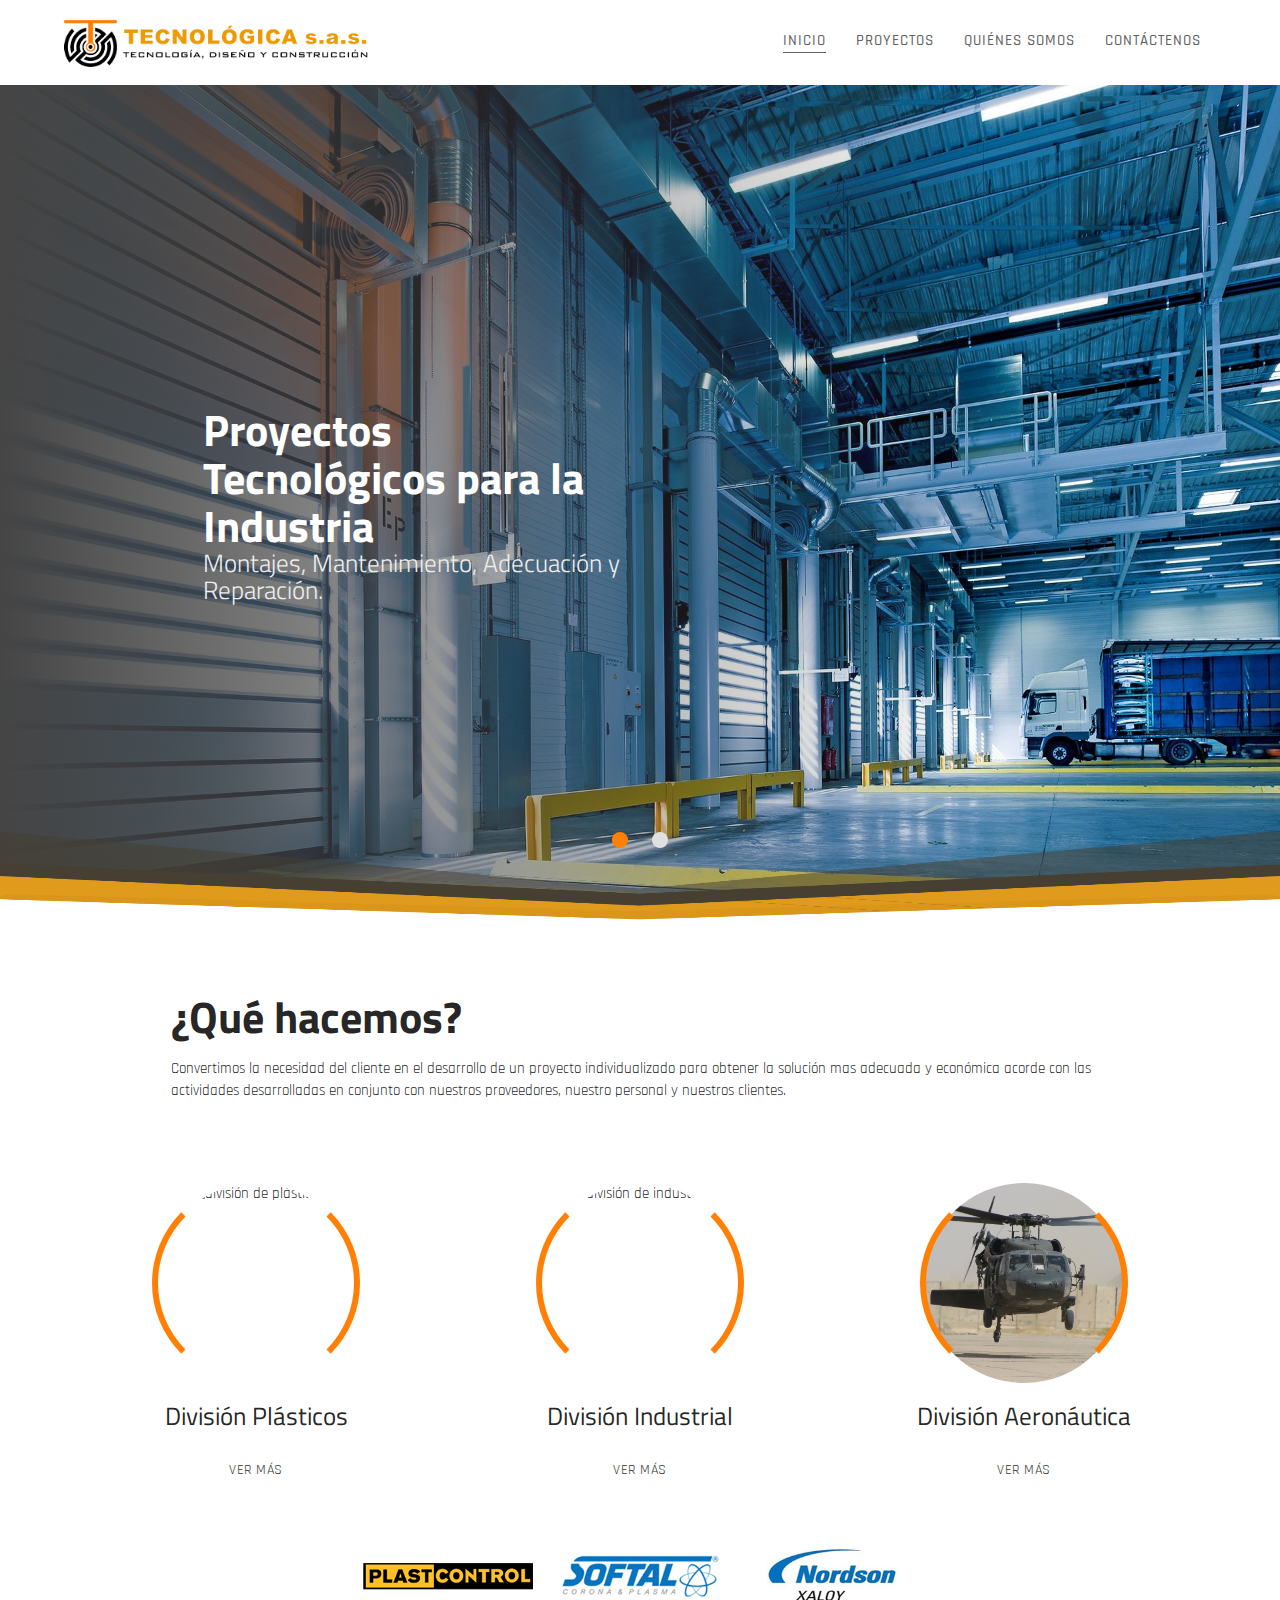
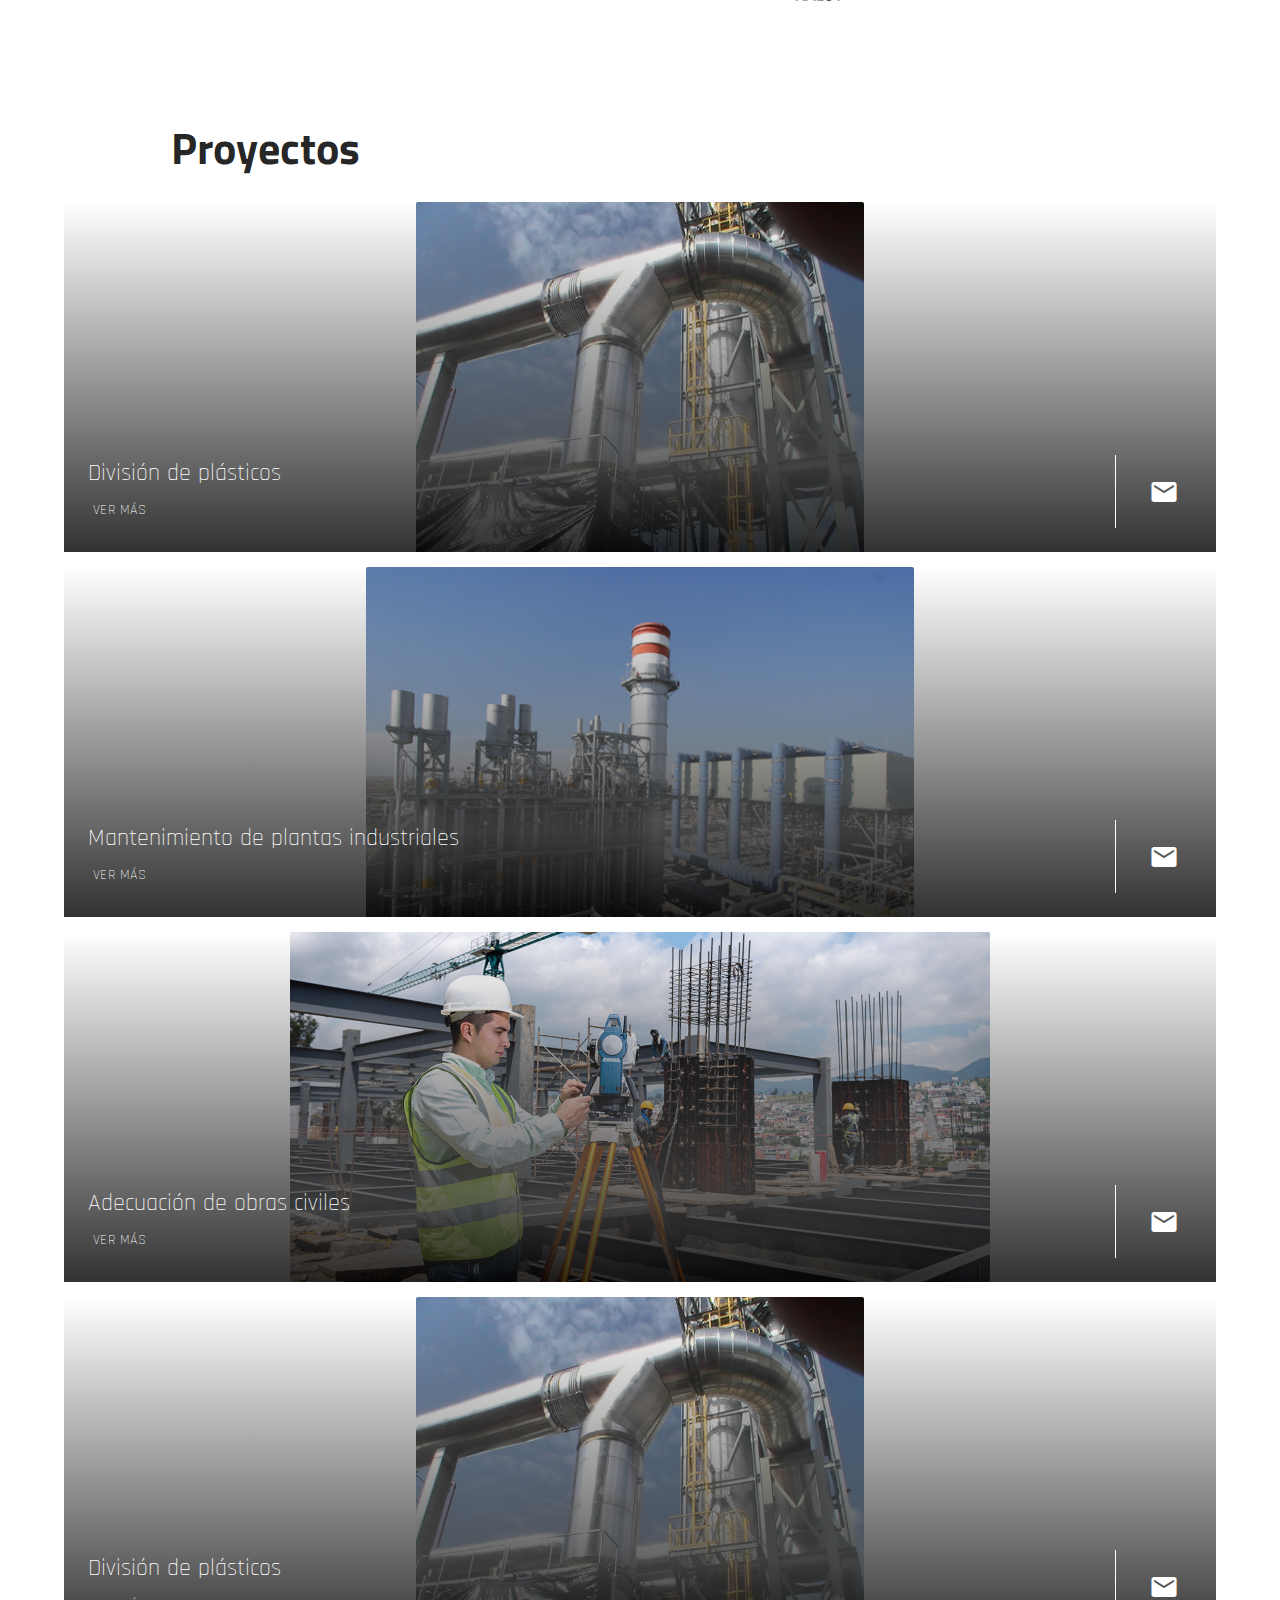
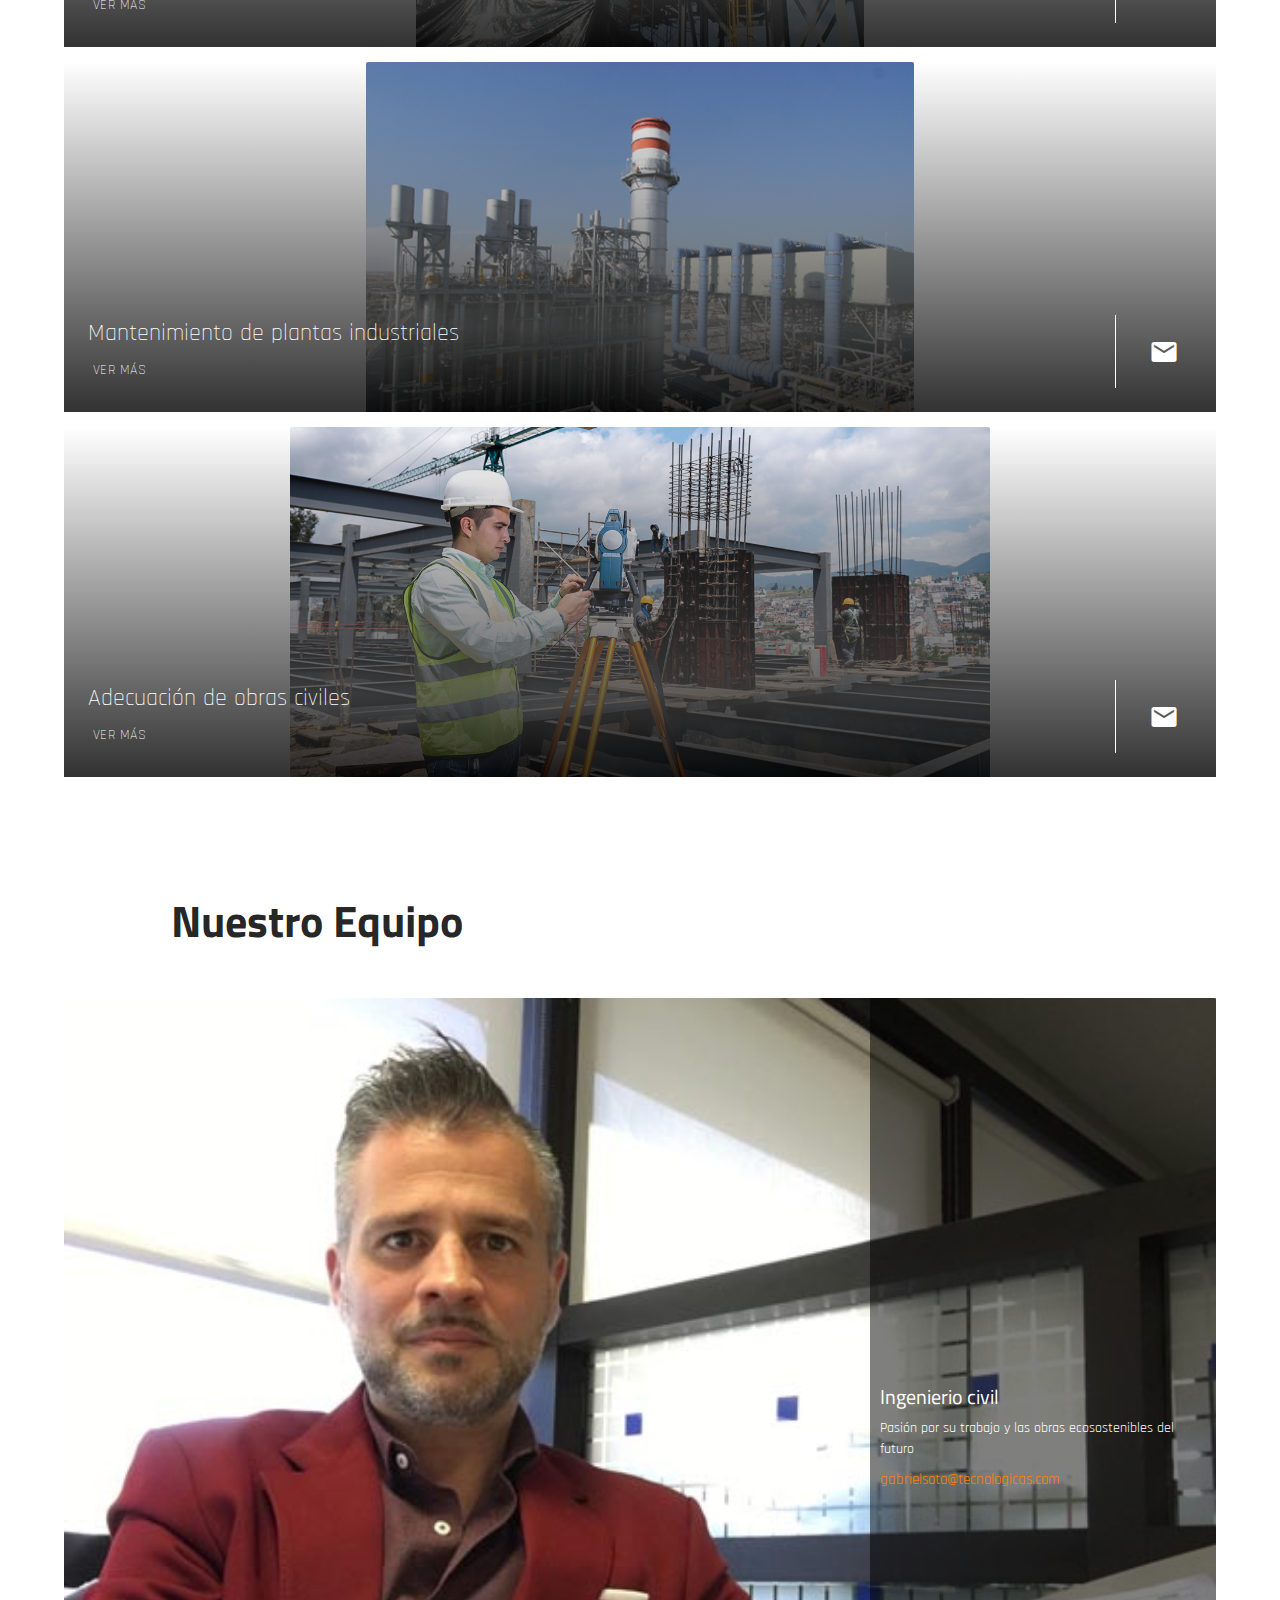
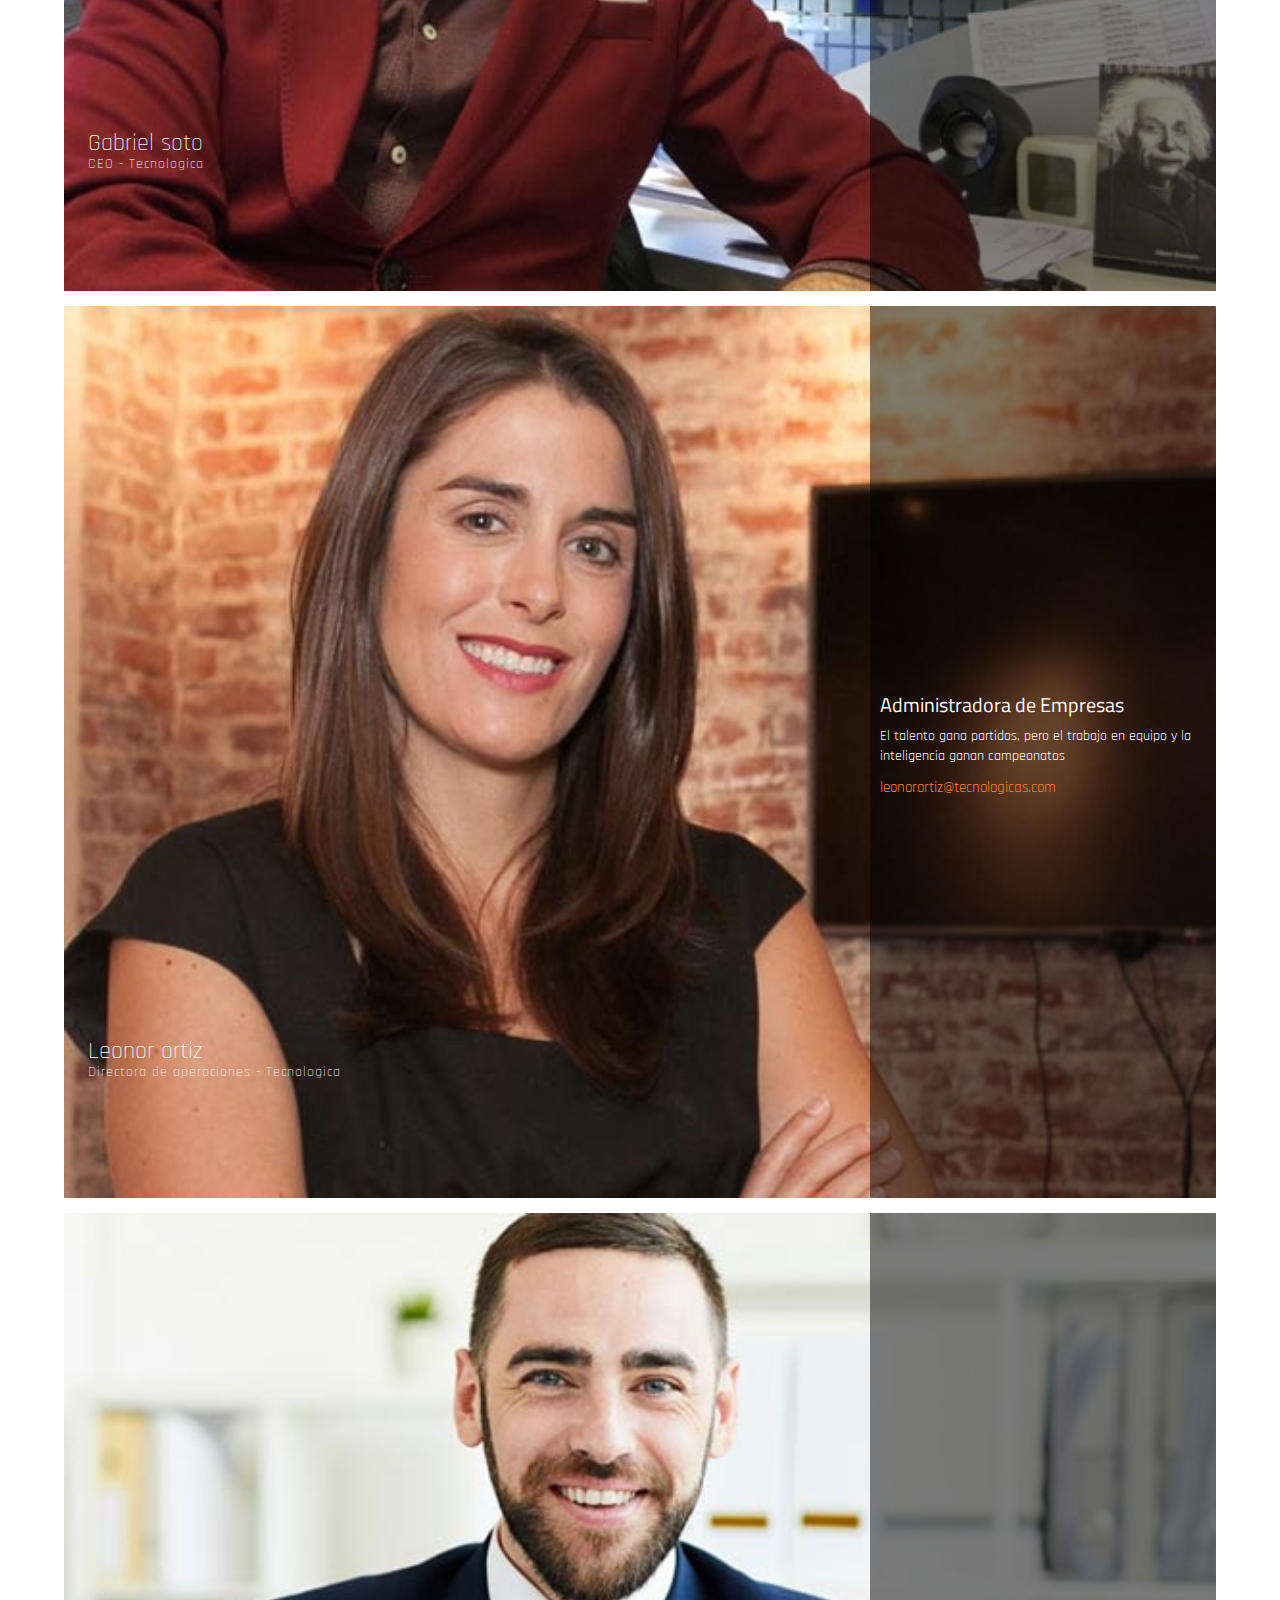
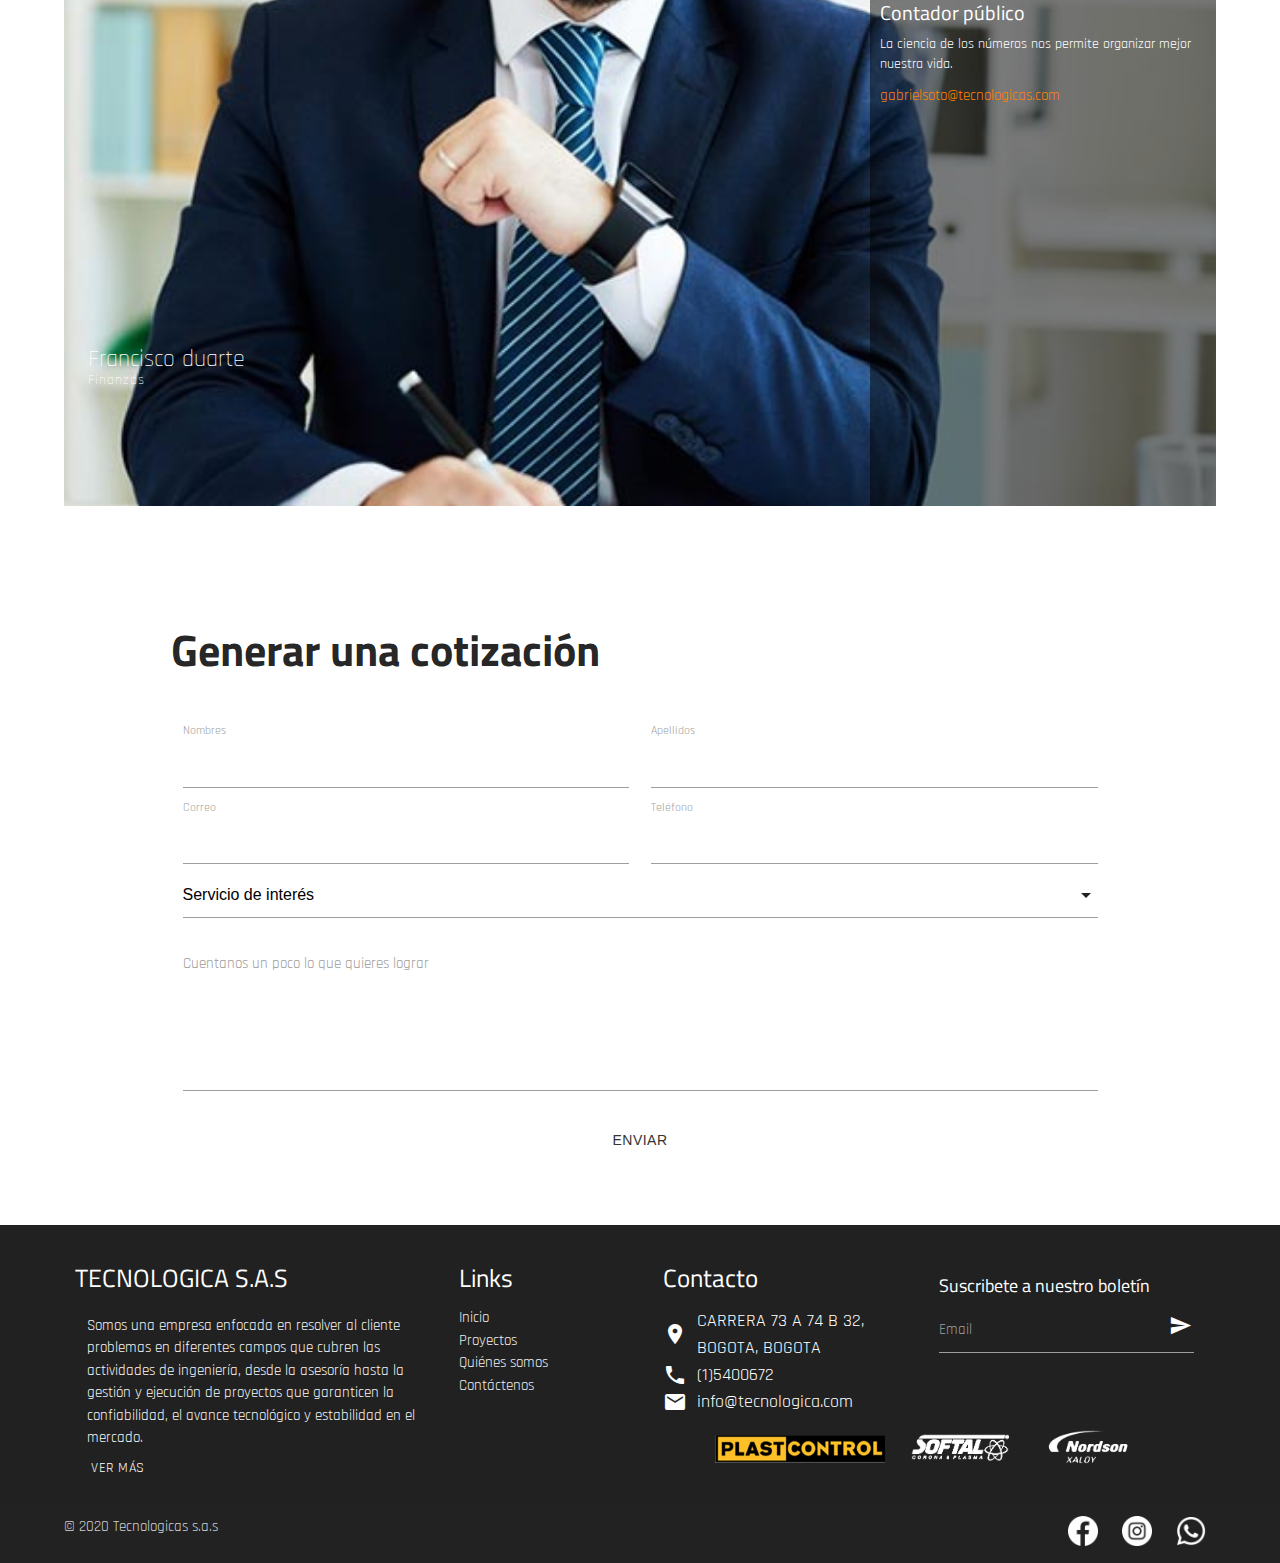
==== commit ae0d2bd4: "view proyectos" ====
--- a/index.html
+++ b/index.html
@@ -35,15 +35,15 @@
             <div class="container">
                 <div class="content-menu">
                     <div class="brand-toggle">
-                        <a href="#" class="brand-logo"><img src="img/logo-tecnologicas-h.png" alt="Tecnologicas"></a>
+                        <a href="./" class="brand-logo"><img src="img/logo-tecnologicas-h.png" alt="Tecnologicas"></a>
                         <a href="#" id="menu-toggle" class="sidenav-trigger"></a>
                     </div>
 
                     <ul id="nav-mobile" class="right">
-                        <li><a href="#" class="active grey-text text-darken-2">INICIO</a></li>
-                        <li><a href="#" class="grey-text text-darken-2">PROYECTOS</a></li>
-                        <li><a href="#" class="grey-text text-darken-2">QUIÉNES SOMOS</a></li>
-                        <li><a href="#" class="grey-text text-darken-2">CONTÁCTENOS</a></li>
+                        <li><a href="./" class="active grey-text text-darken-2">INICIO</a></li>
+                        <li><a href="proyectos.html" class="grey-text text-darken-2">PROYECTOS</a></li>
+                        <li><a href="quienes-somos.html" class="grey-text text-darken-2">QUIÉNES SOMOS</a></li>
+                        <li><a href="contactenos.html" class="grey-text text-darken-2">CONTÁCTENOS</a></li>
                         <li class="example-spacer hide-on-large-only"></li>
                         <li class="redes-header center hide-on-large-only">
                             <a href="#" class="btn-floating btn-flat waves-effect"><img src="img/whatsapp.png" alt="whatsapp - tecnologicas"></a>
@@ -126,7 +126,7 @@
                 <div class="col s12 m6 l4 big-top-space center">
                     <div class="circle-item hoverable">
                         <div class="mascara-image">
-                            <img src="img/division-aeronautica.jpg" alt="división de aeronautica">
+                            <img src="img/helicopter.jpg" alt="división de aeronautica">
                         </div>
                     </div>
                     <h5>División Aeronáutica</h5>
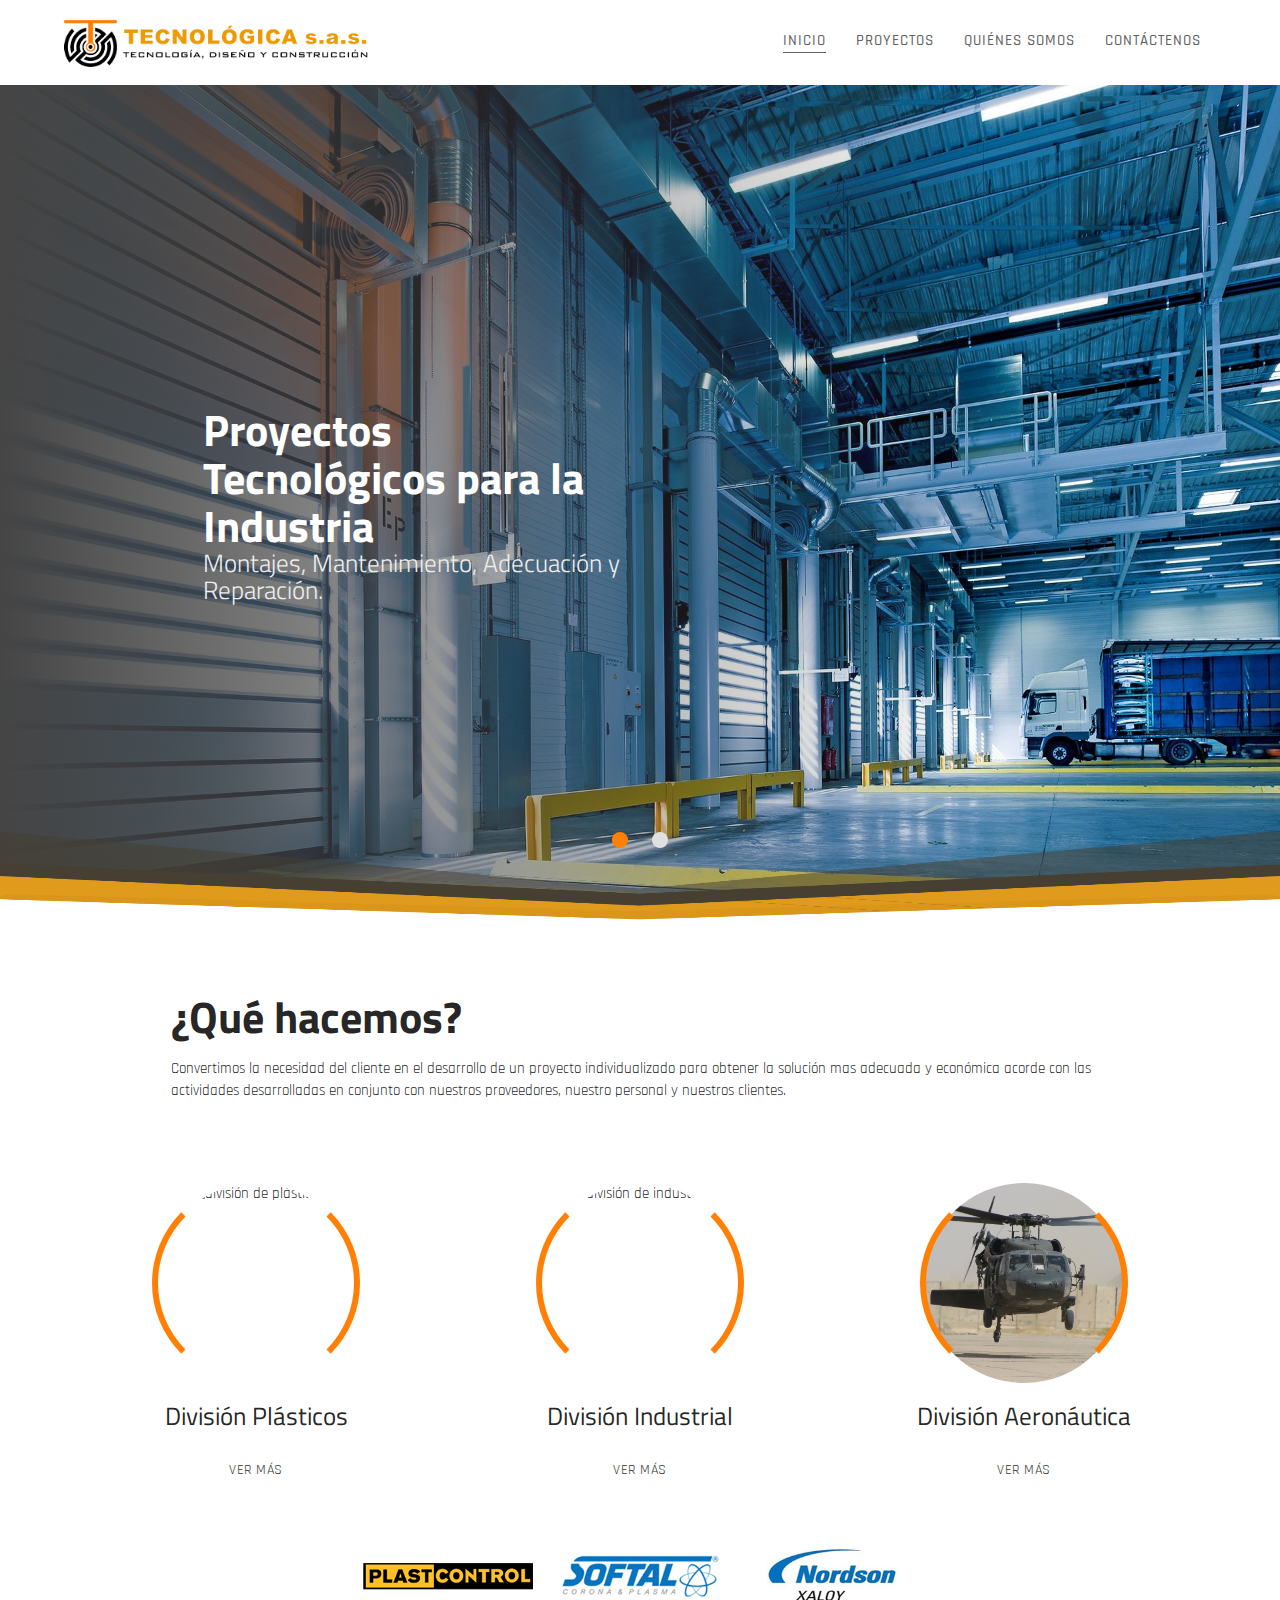
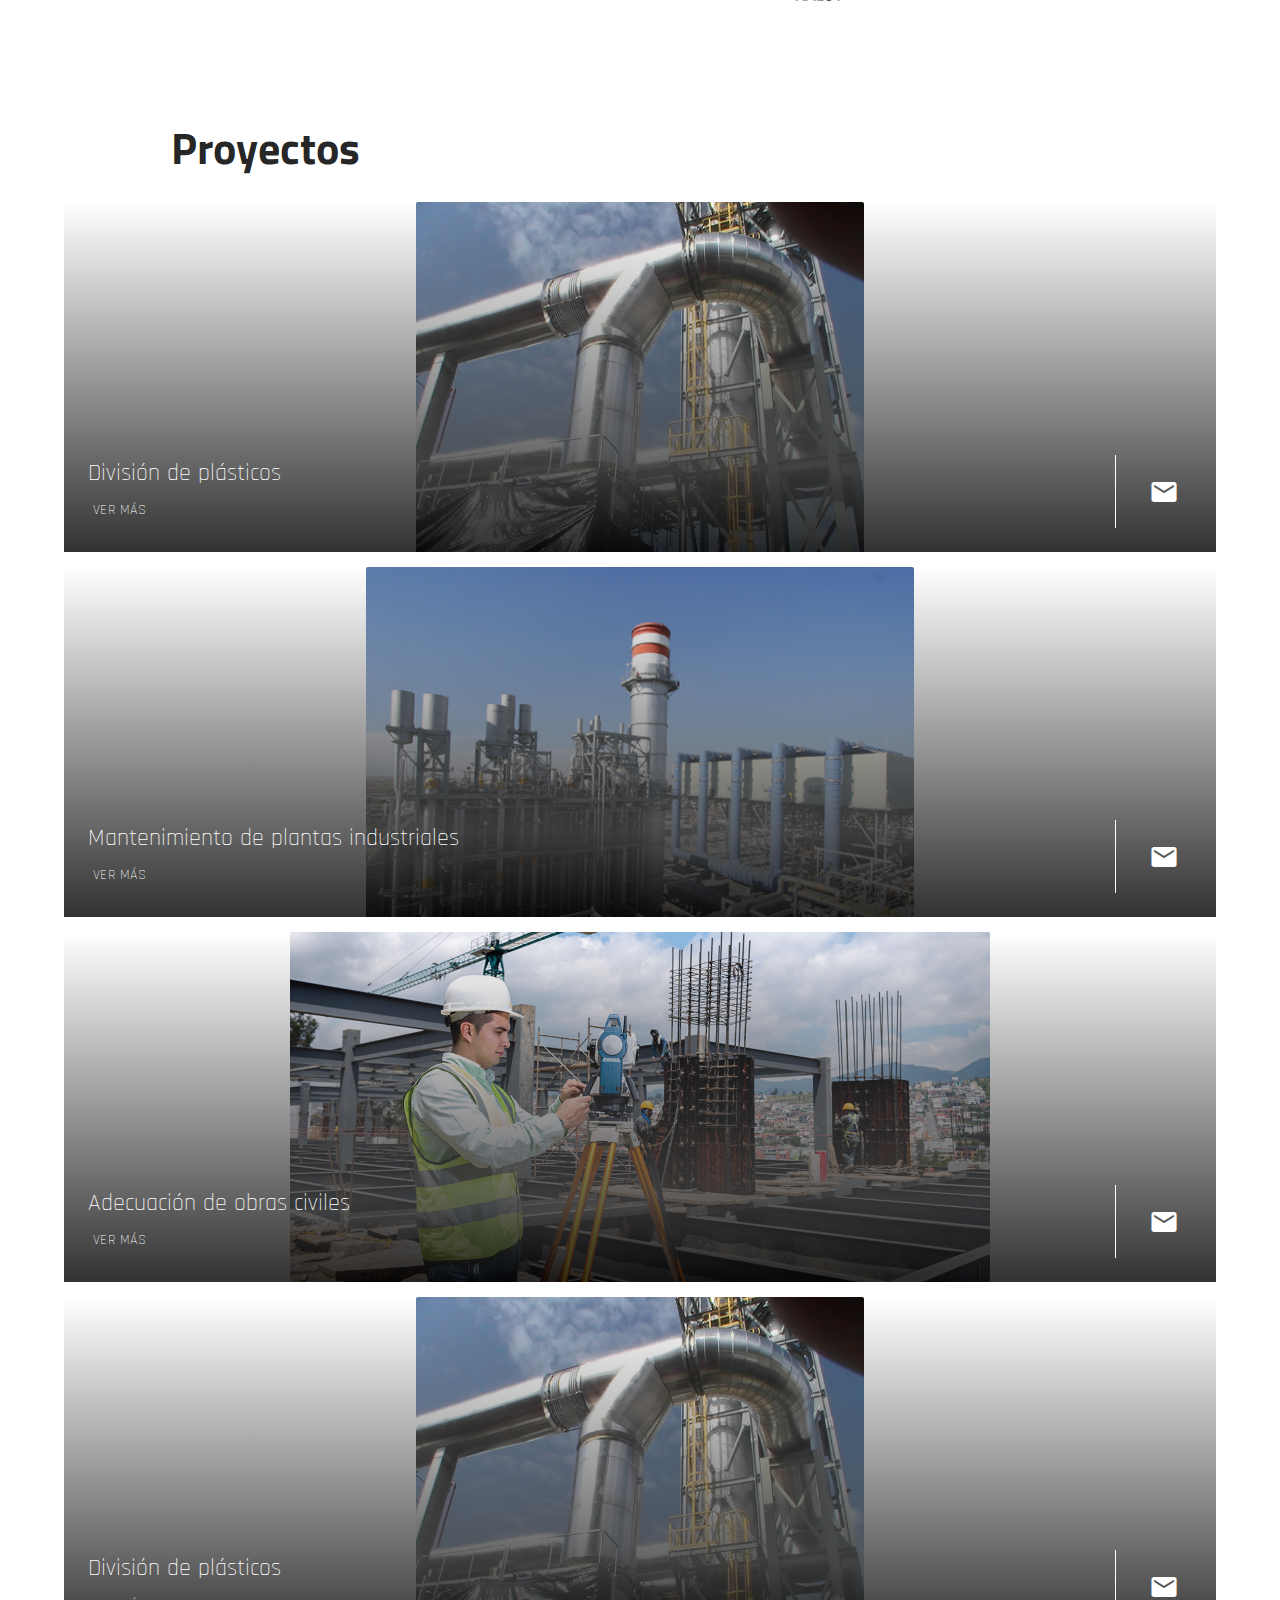
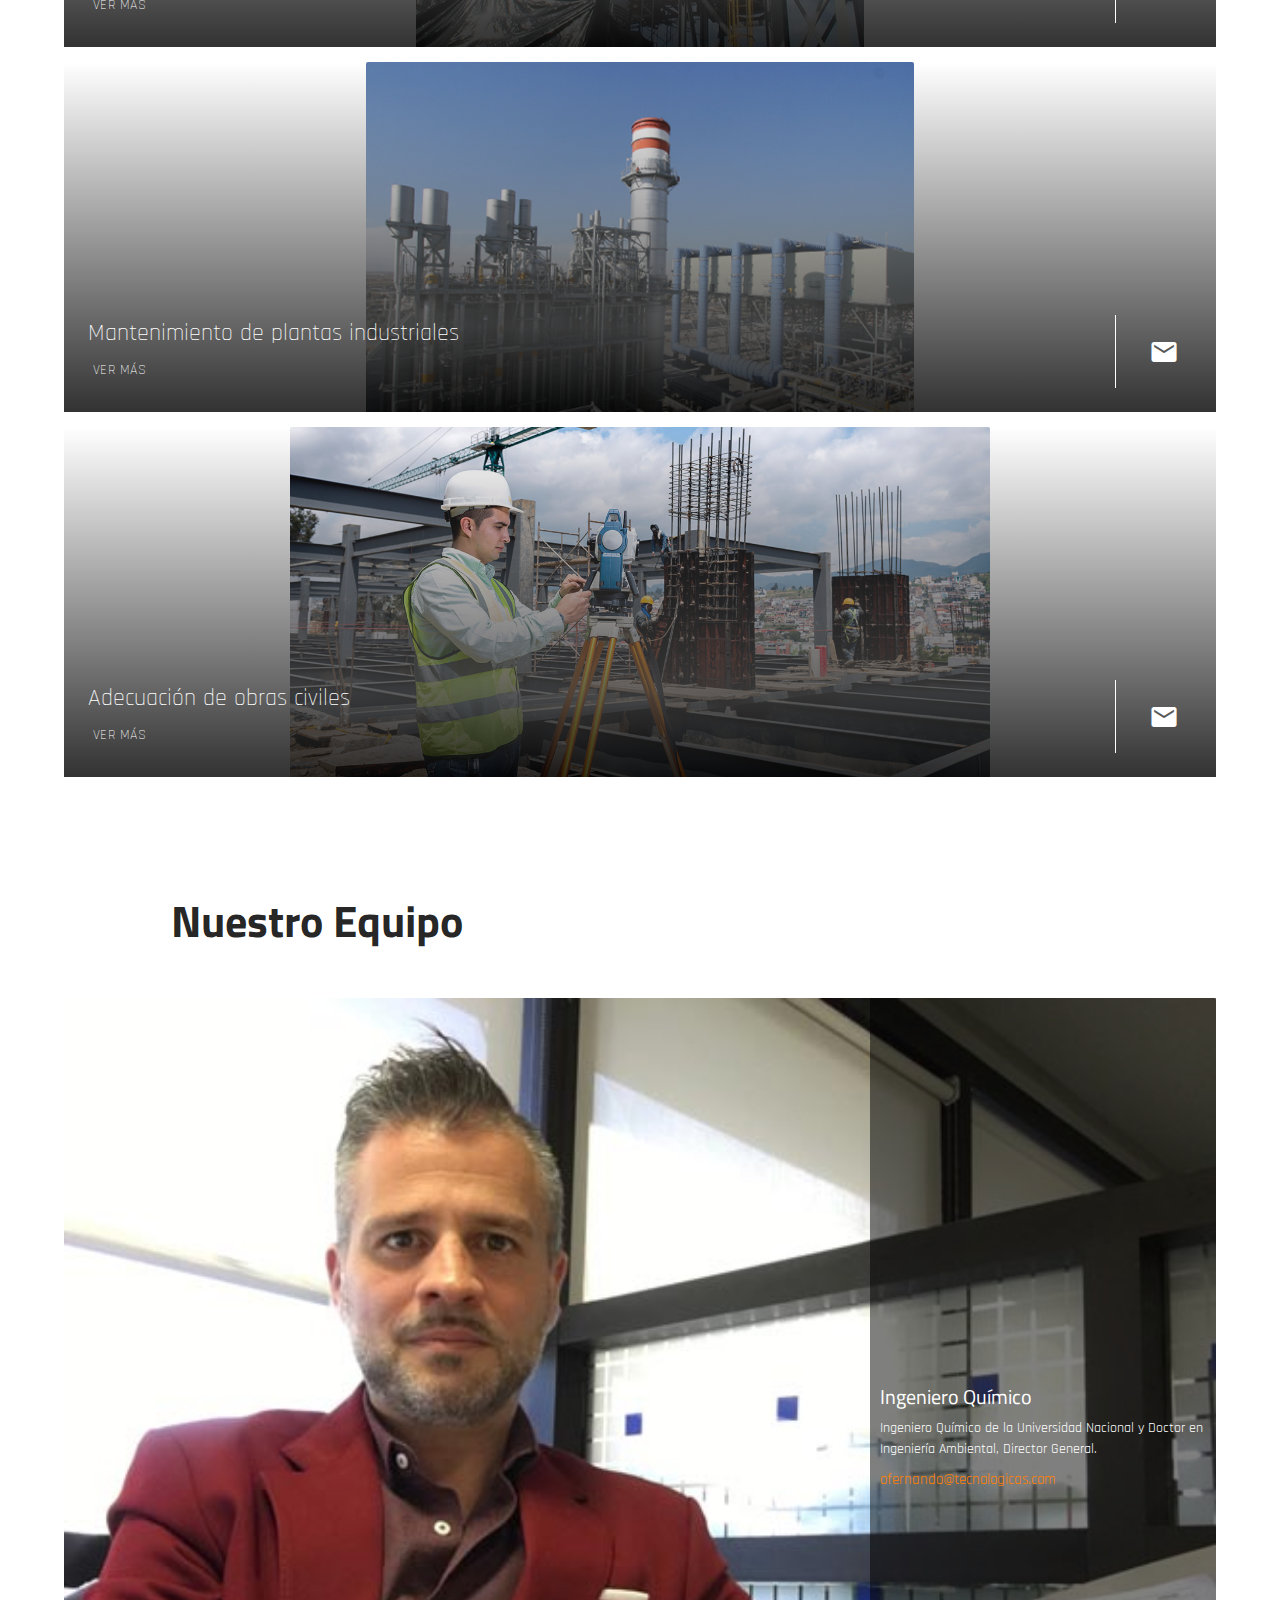
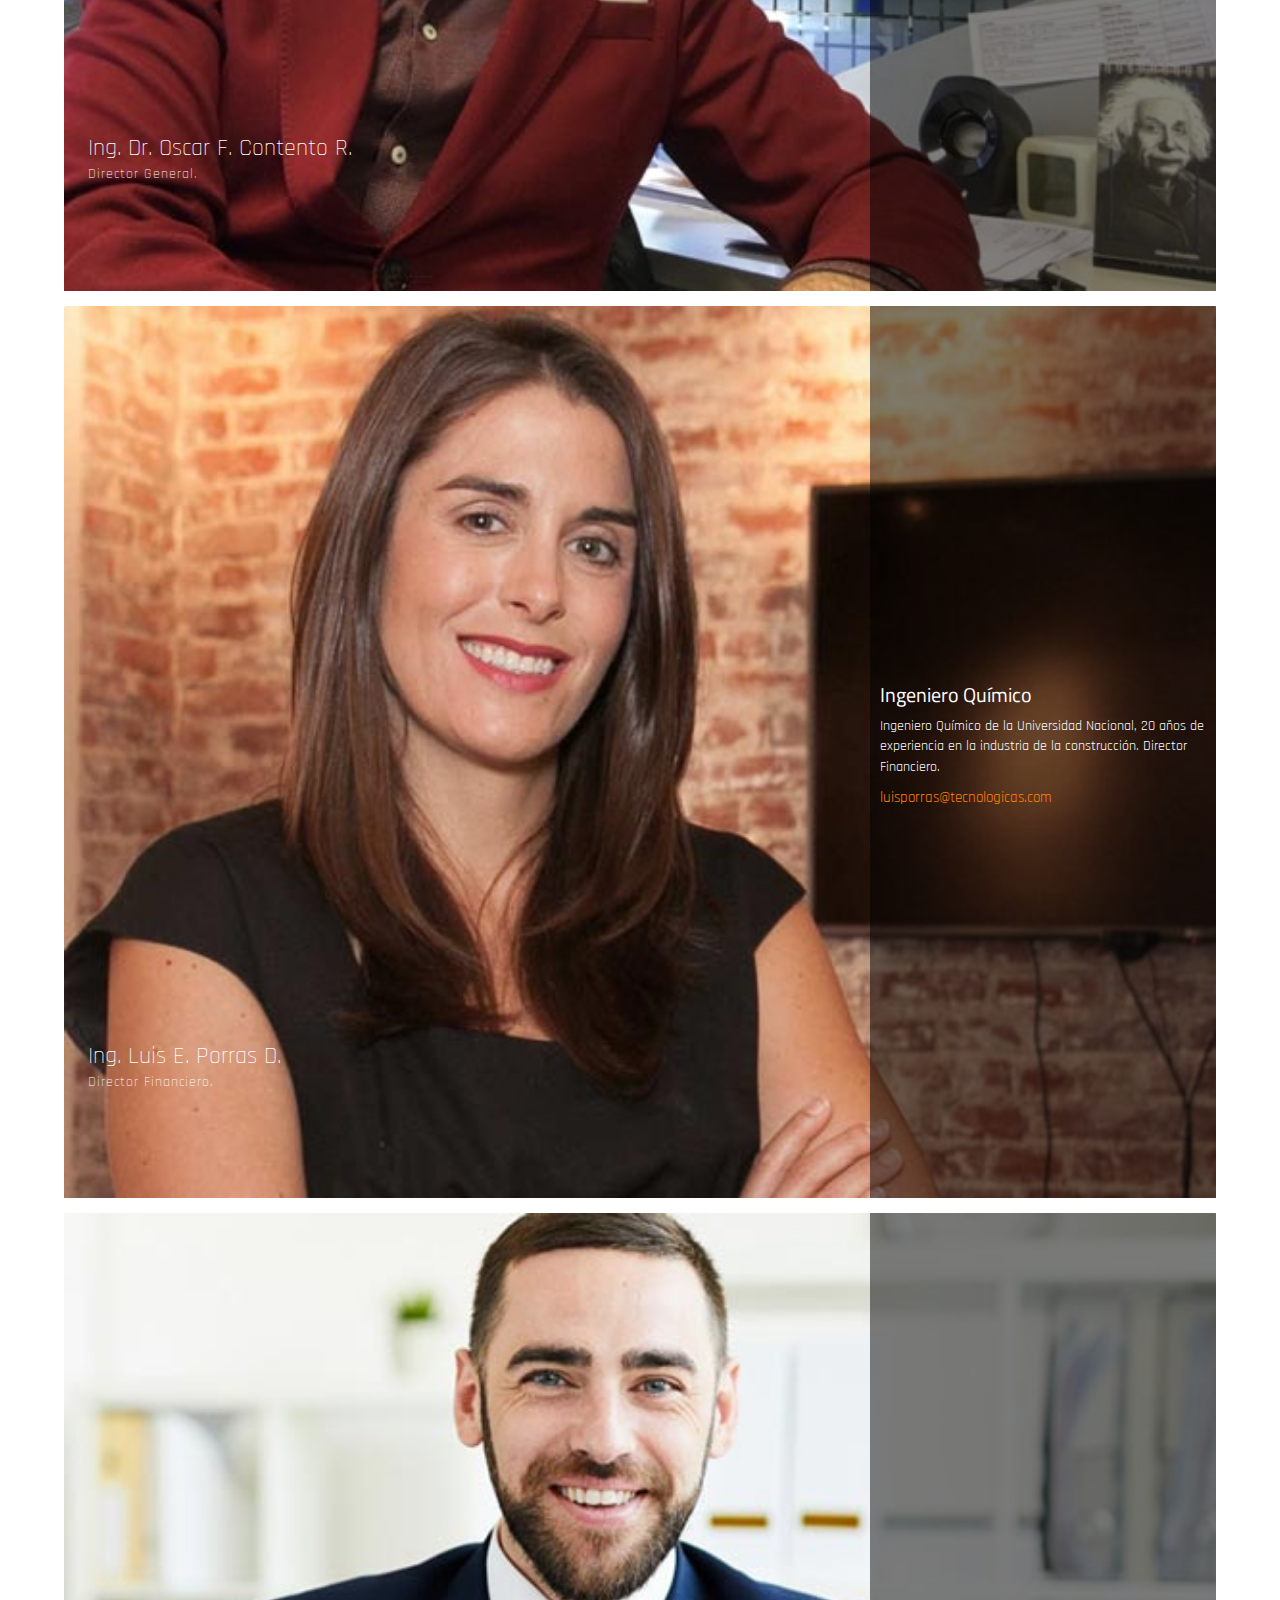
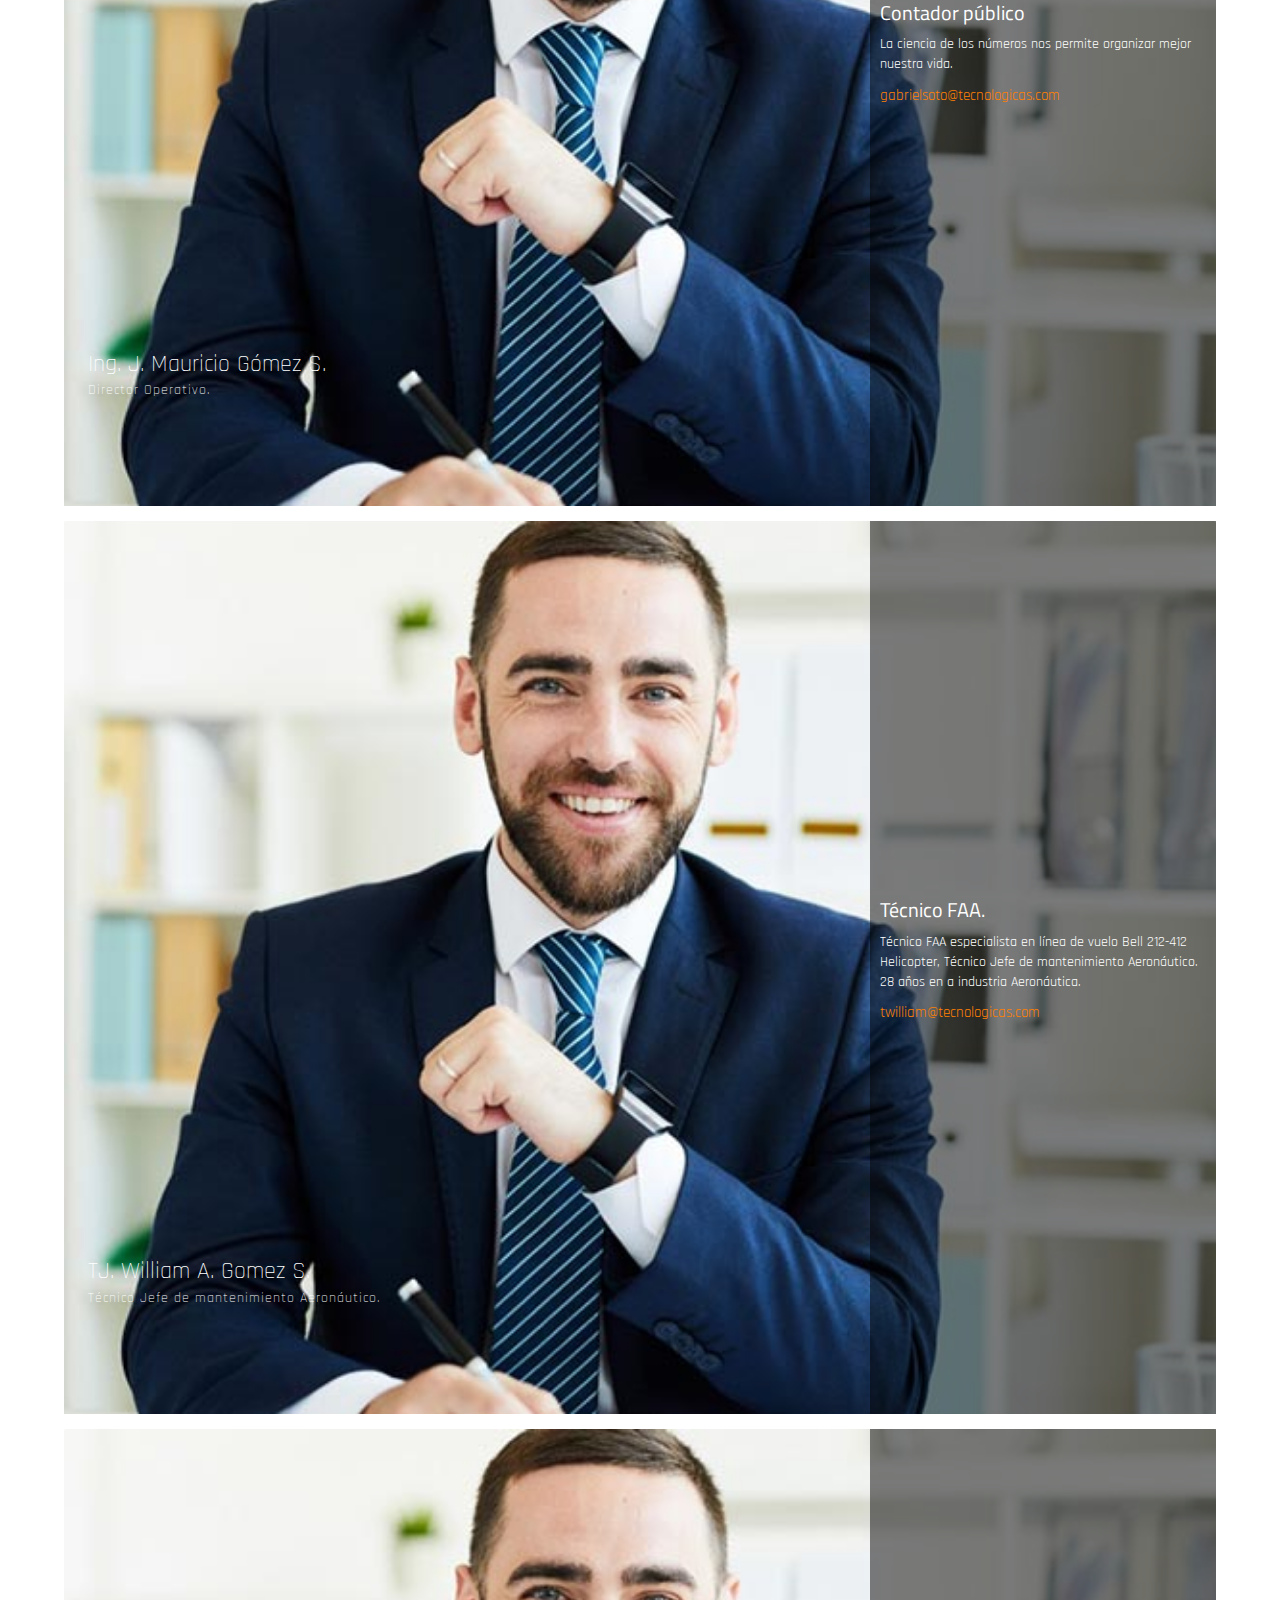
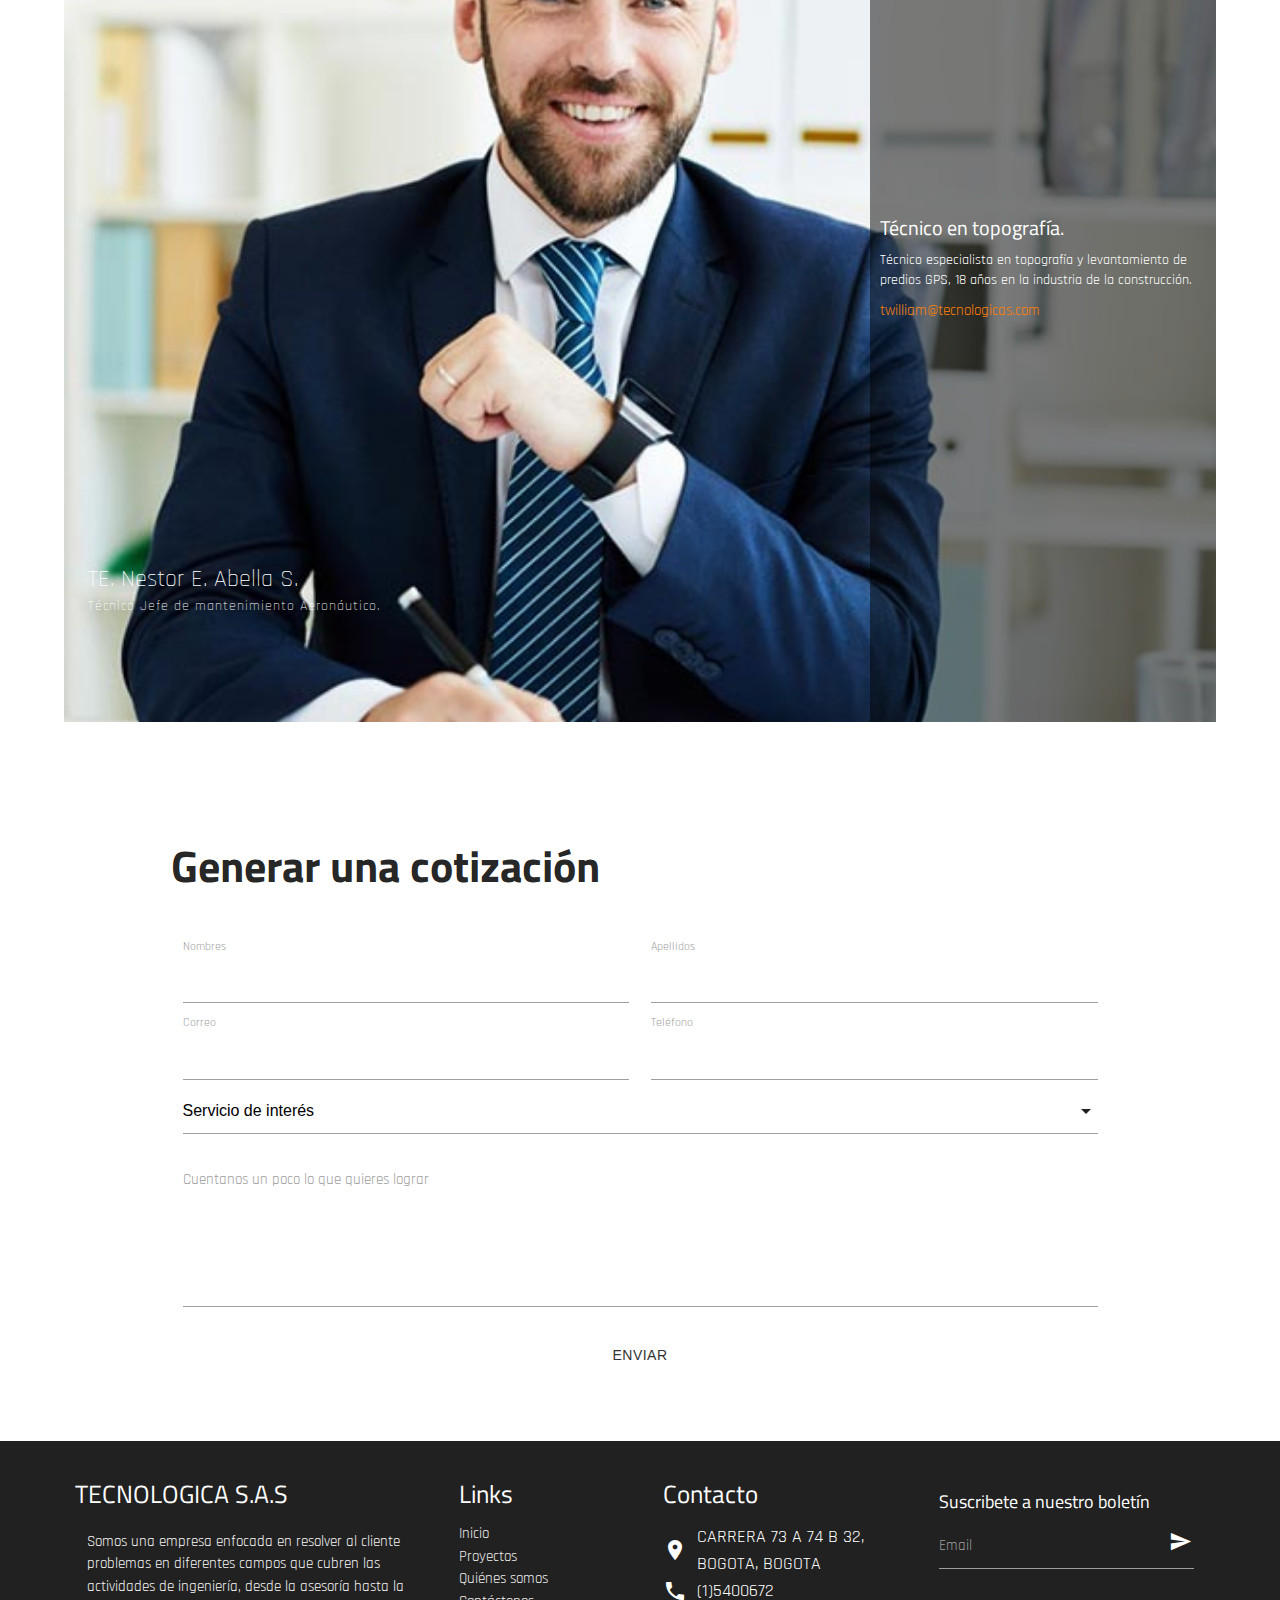
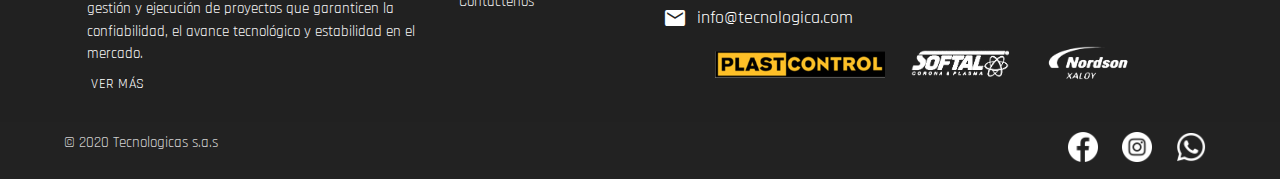
==== commit d5811d3e: "quienes somos" ====
--- a/index.html
+++ b/index.html
@@ -172,7 +172,7 @@
                                     <div>
                                         División de plásticos
                                         <div class="row">
-                                            <a href="#" class="btn waves-effect border-btn btn-flat white-text">Ver más</a>
+                                            <a href="planta-de-transformacion-de-polimeros.html" class="btn waves-effect border-btn btn-flat white-text">Ver más</a>
                                         </div>
                                     </div>
                                     <div class="mail-cotizar">
@@ -192,7 +192,7 @@
                                     <div>
                                         Mantenimiento de plantas industriales
                                         <div class="row">
-                                            <a href="#" class="btn waves-effect border-btn btn-flat white-text">Ver más</a>
+                                            <a href="planta-de-transformacion-de-polimeros.html" class="btn waves-effect border-btn btn-flat white-text">Ver más</a>
                                         </div>
                                     </div>
                                     <div class="mail-cotizar">
@@ -212,7 +212,7 @@
                                     <div>
                                         Adecuación de obras civiles
                                         <div class="row">
-                                            <a href="#" class="btn waves-effect border-btn btn-flat white-text">Ver más</a>
+                                            <a href="planta-de-transformacion-de-polimeros.html" class="btn waves-effect border-btn btn-flat white-text">Ver más</a>
                                         </div>
                                     </div>
                                     <div class="mail-cotizar">
@@ -232,7 +232,7 @@
                                     <div>
                                         División de plásticos
                                         <div class="row">
-                                            <a href="#" class="btn waves-effect border-btn btn-flat white-text">Ver más</a>
+                                            <a href="planta-de-transformacion-de-polimeros.html" class="btn waves-effect border-btn btn-flat white-text">Ver más</a>
                                         </div>
                                     </div>
                                     <div class="mail-cotizar">
@@ -252,7 +252,7 @@
                                     <div>
                                         Mantenimiento de plantas industriales
                                         <div class="row">
-                                            <a href="#" class="btn waves-effect border-btn btn-flat white-text">Ver más</a>
+                                            <a href="planta-de-transformacion-de-polimeros.html" class="btn waves-effect border-btn btn-flat white-text">Ver más</a>
                                         </div>
                                     </div>
                                     <div class="mail-cotizar">
@@ -272,7 +272,7 @@
                                     <div>
                                         Adecuación de obras civiles
                                         <div class="row">
-                                            <a href="#" class="btn waves-effect border-btn btn-flat white-text">Ver más</a>
+                                            <a href="planta-de-transformacion-de-polimeros.html" class="btn waves-effect border-btn btn-flat white-text">Ver más</a>
                                         </div>
                                     </div>
                                     <div class="mail-cotizar">
@@ -302,14 +302,14 @@
                         <div class="card-image">
                             <img src="img/equipo/ingeniero.jpg" alt="ceo">
                             <div class="card-title white-text">
-                                <p>Gabriel soto</p>
-                                <sub>CEO - Tecnologica</sub>
+                                <p>Ing. Dr. Oscar F. Contento R.</p>
+                                <sub>Director General.</sub>
                             </div>
                             <div class="sub-content white-text">
                                 <div>
-                                    <h5>Ingenierio civil</h5>
-                                    <p>Pasión por su trabajo y las obras ecosostenibles del futuro</p>
-                                    <a href="mailto:gabrielsoto@tecnologicas.com">gabrielsoto@tecnologicas.com</a>
+                                    <h5>Ingeniero Químico</h5>
+                                    <p>Ingeniero Químico de la Universidad Nacional y Doctor en Ingeniería Ambiental, Director General.</p>
+                                    <a href="mailto:ofernando@tecnologicas.com">ofernando@tecnologicas.com</a>
                                 </div>
                             </div>
                         </div>
@@ -318,14 +318,14 @@
                         <div class="card-image">
                             <img src="img/equipo/directora-operaciones.jpg" alt="Directora de operaciones">
                             <div class="card-title white-text">
-                                <p>Leonor ortiz</p>
-                                <sub>Directora de operaciones - Tecnologica</sub>
+                                <p>Ing. Luis E. Porras D.</p>
+                                <sub>Director Financiero.</sub>
                             </div>
                             <div class="sub-content white-text">
                                 <div>
-                                    <h5>Administradora de Empresas</h5>
-                                    <p>El talento gana partidos, pero el trabajo en equipo y la inteligencia ganan campeonatos</p>
-                                    <a href="mailto:leonorortiz@tecnologicas.com">leonorortiz@tecnologicas.com</a>
+                                    <h5>Ingeniero Químico</h5>
+                                    <p>Ingeniero Químico de la Universidad Nacional, 20 años de experiencia en la industria de la construcción. Director Financiero.</p>
+                                    <a href="mailto:luisporras@tecnologicas.com">luisporras@tecnologicas.com</a>
                                 </div>
                             </div>
                         </div>
@@ -334,8 +334,8 @@
                         <div class="card-image">
                             <img src="img/equipo/contador.jpg" alt="contador">
                             <div class="card-title white-text">
-                                <p>Francisco duarte</p>
-                                <sub>Finanzas</sub>
+                                <p>Ing. J. Mauricio Gómez S.</p>
+                                <sub>Director Operativo.</sub>
                             </div>
                             <div class="sub-content white-text">
                                 <div>
@@ -346,7 +346,38 @@
                             </div>
                         </div>
                     </div>
-
+                    <div class="card no-shadow">
+                        <div class="card-image">
+                            <img src="img/equipo/contador.jpg" alt="contador">
+                            <div class="card-title white-text">
+                                <p>TJ. William A. Gomez S.</p>
+                                <sub>Técnico Jefe de mantenimiento Aeronáutico.</sub>
+                            </div>
+                            <div class="sub-content white-text">
+                                <div>
+                                    <h5>Técnico FAA.</h5>
+                                    <p>Técnico FAA especialista en línea de vuelo Bell 212-412 Helicopter, Técnico Jefe de mantenimiento Aeronáutico. 28 años en a industria Aeronáutica.</p>
+                                    <a href="twilliam@tecnologicas.com">twilliam@tecnologicas.com</a>
+                                </div>
+                            </div>
+                        </div>
+                    </div>
+                    <div class="card no-shadow">
+                        <div class="card-image">
+                            <img src="img/equipo/contador.jpg" alt="contador">
+                            <div class="card-title white-text">
+                                <p>TE. Nestor E. Abella S.</p>
+                                <sub>Técnico Jefe de mantenimiento Aeronáutico.</sub>
+                            </div>
+                            <div class="sub-content white-text">
+                                <div>
+                                    <h5>Técnico en topografía.</h5>
+                                    <p>Técnico especialista en topografía y levantamiento de predios GPS, 18 años en la industria de la construcción.</p>
+                                    <a href="nestorabella@tecnologicas.com">twilliam@tecnologicas.com</a>
+                                </div>
+                            </div>
+                        </div>
+                    </div>
                 </div>
             </div>
         </div>
--- a/css/header.css
+++ b/css/header.css
@@ -123,7 +123,7 @@
     header,
     header nav,
     header nav .container .content-menu {
-        height: inherit !important;
+        height: max-content !important;
     }
     header nav .container .content-menu ul#nav-mobile,
     header nav .container .content-menu ul#nav-mobile li {
--- a/css/equipo.css
+++ b/css/equipo.css
@@ -1,3 +1,7 @@
+.equipo {
+    position: relative;
+}
+
 .equipo .card .card-image .card-title {
     line-height: 15px;
     min-height: 20%;
@@ -52,6 +56,8 @@
 
 .equipo .card .card-image .sub-content p {
     font-size: .9rem;
+    max-height: 100px;
+    overflow: hidden;
 }
 
 .equipo .card:hover .card-image .sub-content {
@@ -62,7 +68,64 @@
     transition-delay: .1s;
 }
 
+.equipo .card .card-image .card-title {
+    max-width: calc(100% - 30%);
+}
+
+.equipo .card .card-image .card-title p {
+    padding: 5px 0;
+    box-sizing: border-box;
+    white-space: nowrap;
+    text-overflow: ellipsis;
+    overflow: hidden;
+}
+
 .equipo .card:hover .card-image .card-title {
+    max-width: 100%;
     min-height: 100%;
     transition: min-height .2s ease-in-out;
+}
+
+button[data-controls] {
+    border: 0;
+    padding: 0;
+    position: absolute;
+    top: 0;
+    bottom: 0;
+    margin: auto;
+    height: inherit;
+    margin-top: -18px;
+    z-index: 100;
+    background: transparent;
+}
+
+button[data-controls] span {
+    font-size: 5rem;
+    color: rgba(0, 0, 0, .5)
+}
+
+button[data-controls="prev"] {
+    left: -10px;
+    transition: all ease .2s;
+}
+
+button[data-controls="prev"]:hover {
+    left: -20px;
+}
+
+button[data-controls="prev"]:hover span {
+    color: rgba(0, 0, 0, .8)
+}
+
+button[data-controls="next"] {
+    right: -10px;
+    transition: all ease .2s;
+}
+
+button[data-controls="next"]:hover {
+    right: -20px;
+}
+
+button[data-controls="next"]:hover span {
+    color: rgba(0, 0, 0, .8)
 }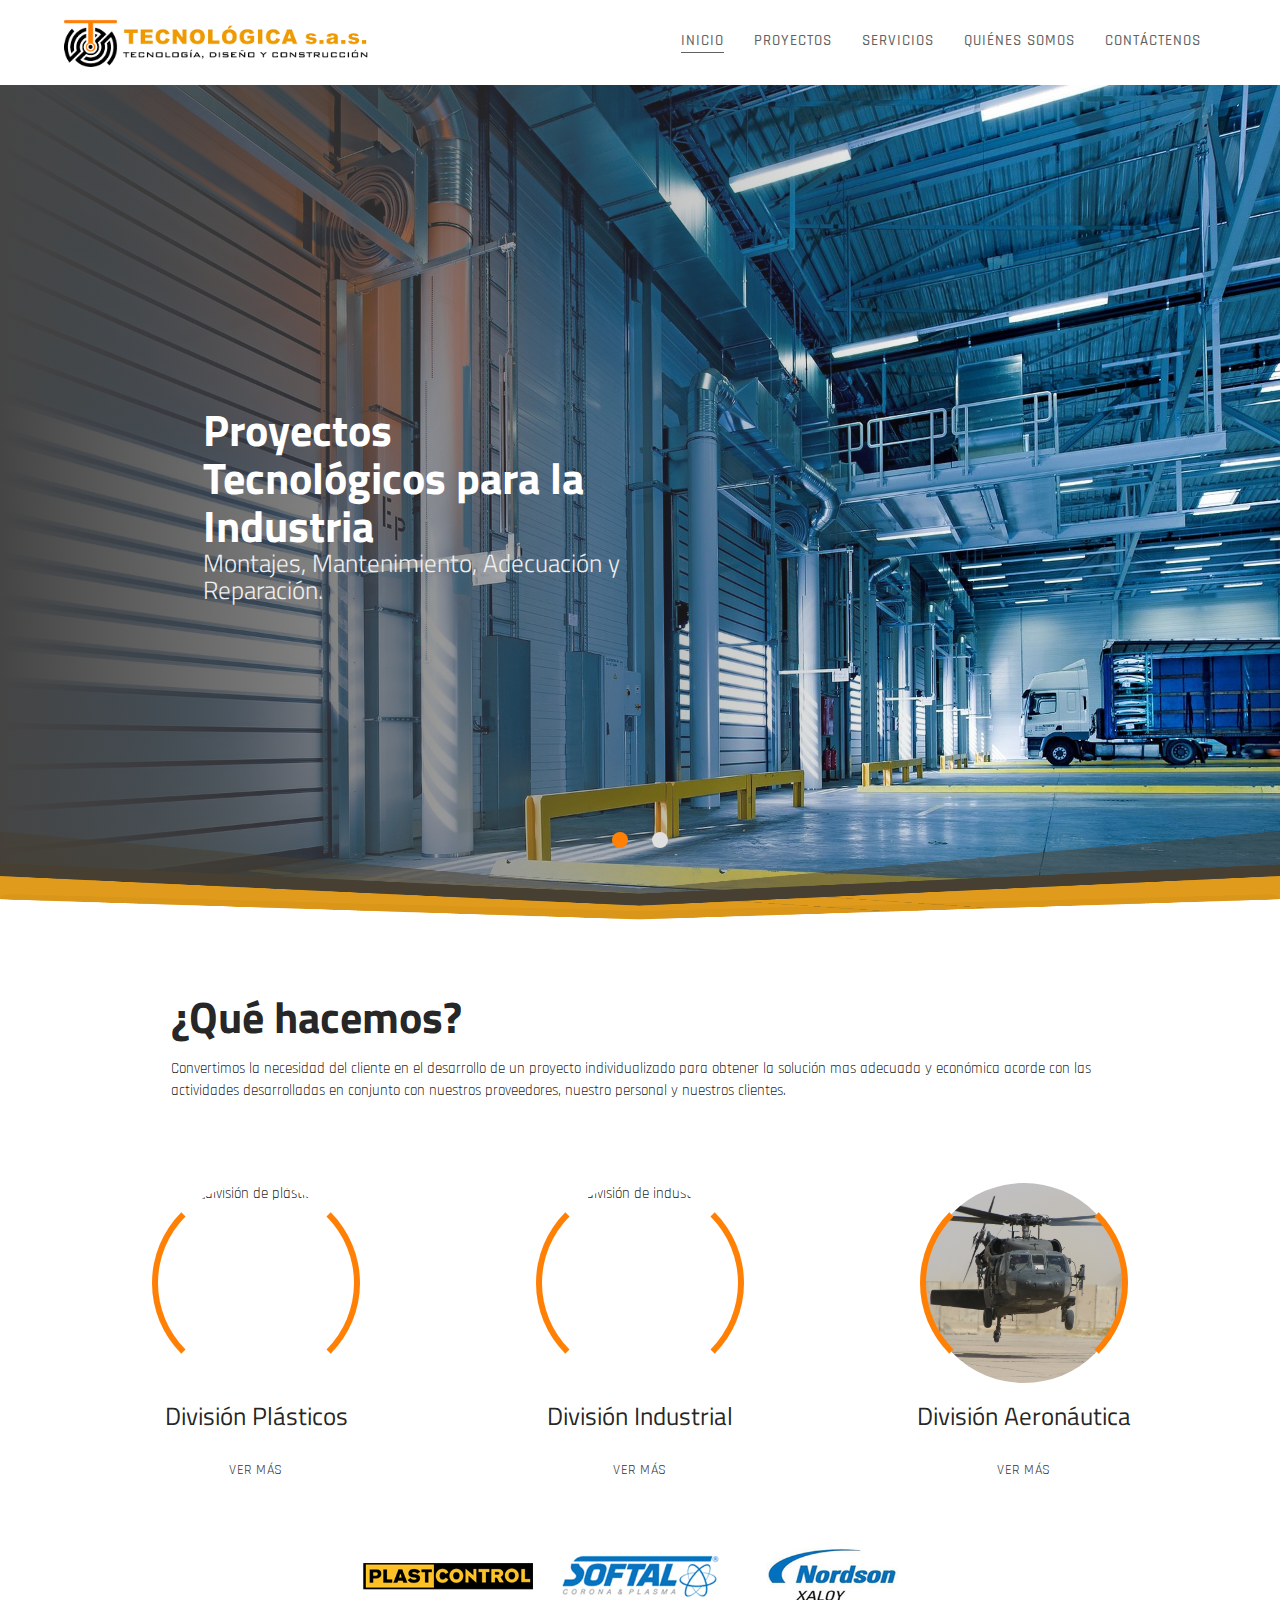
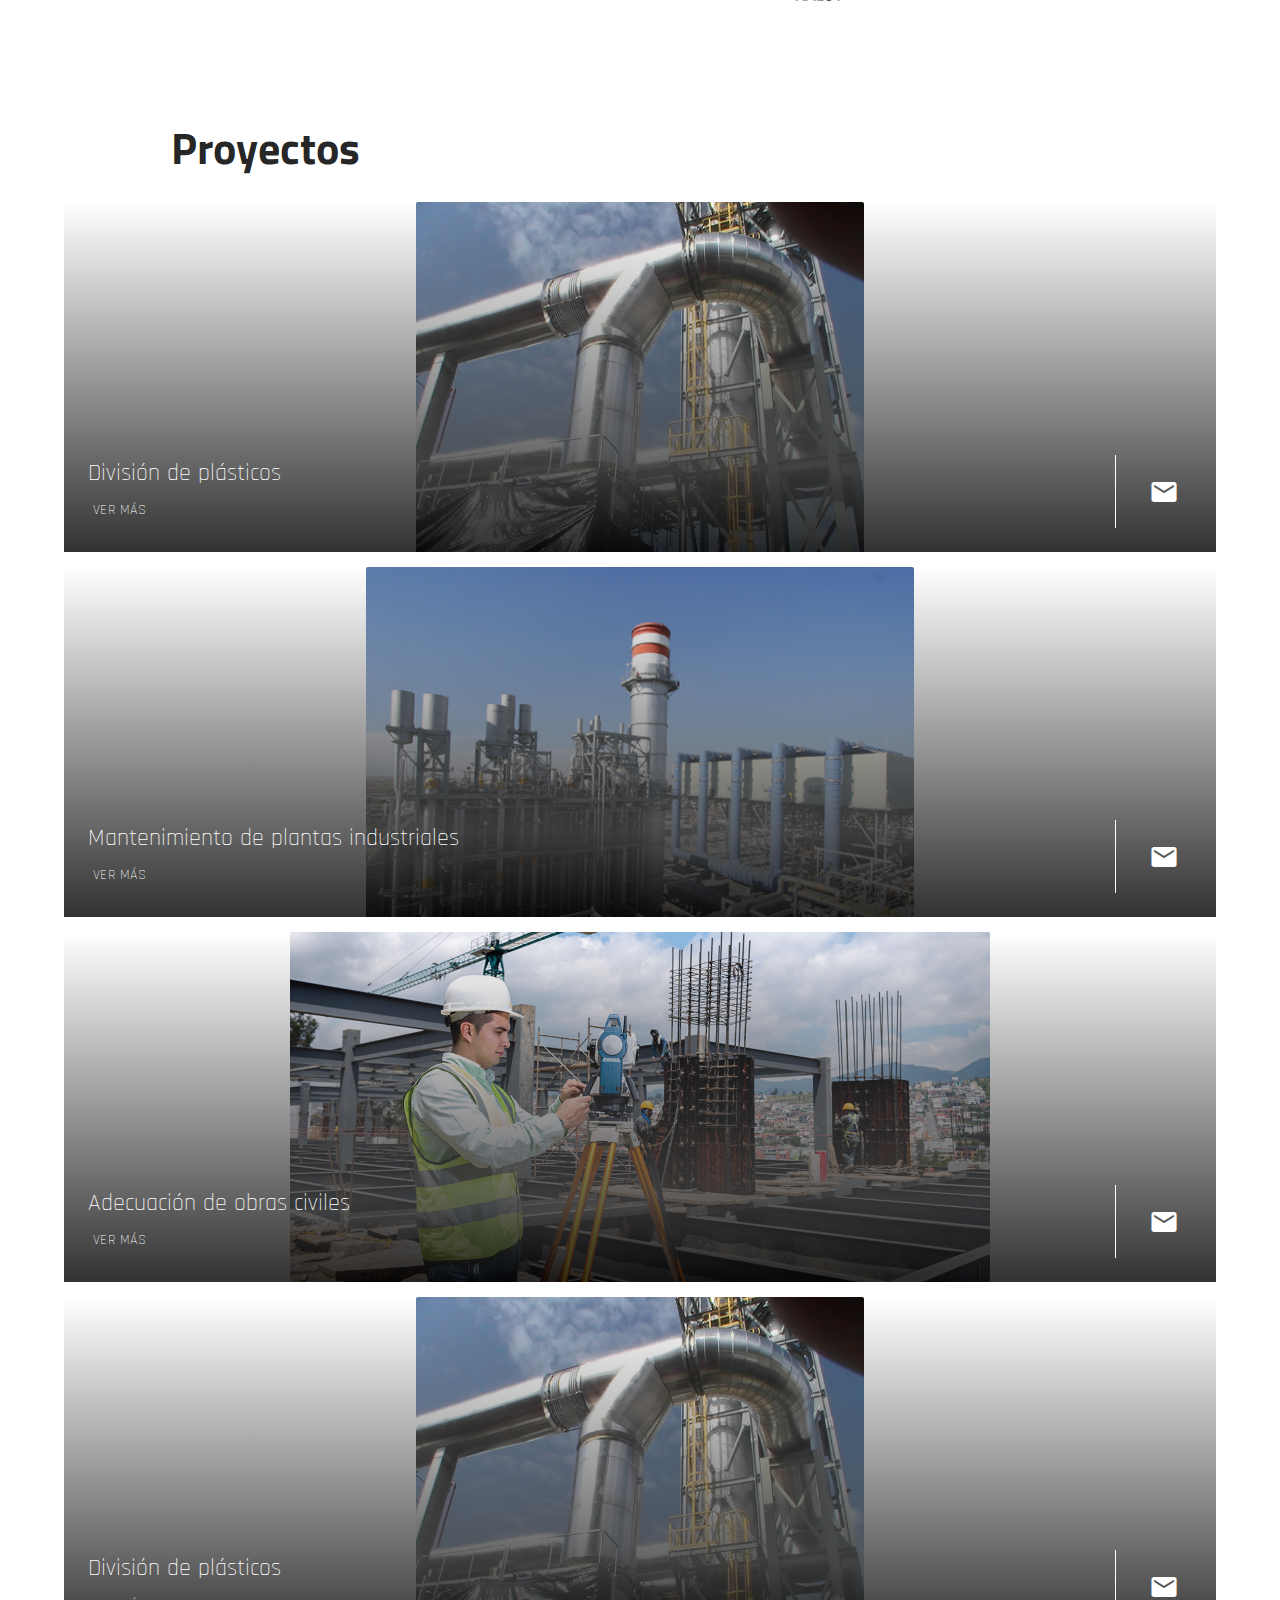
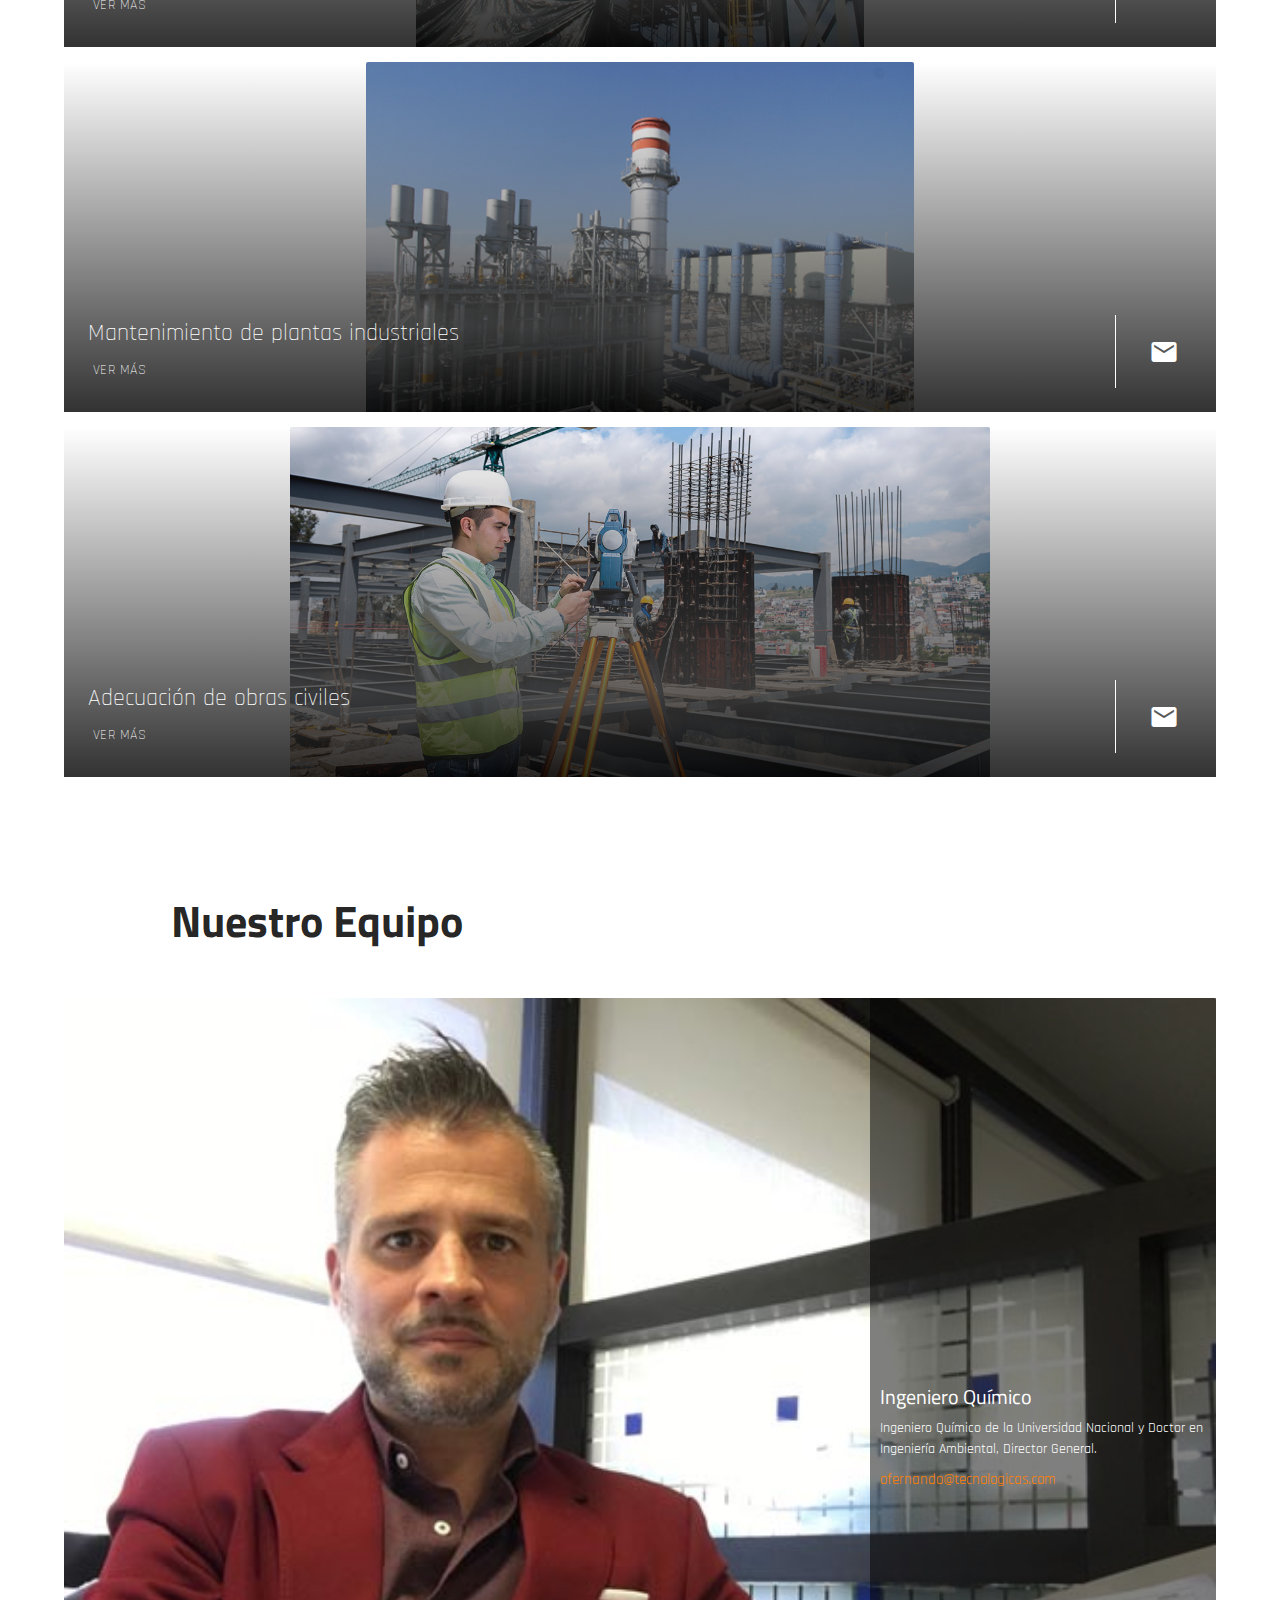
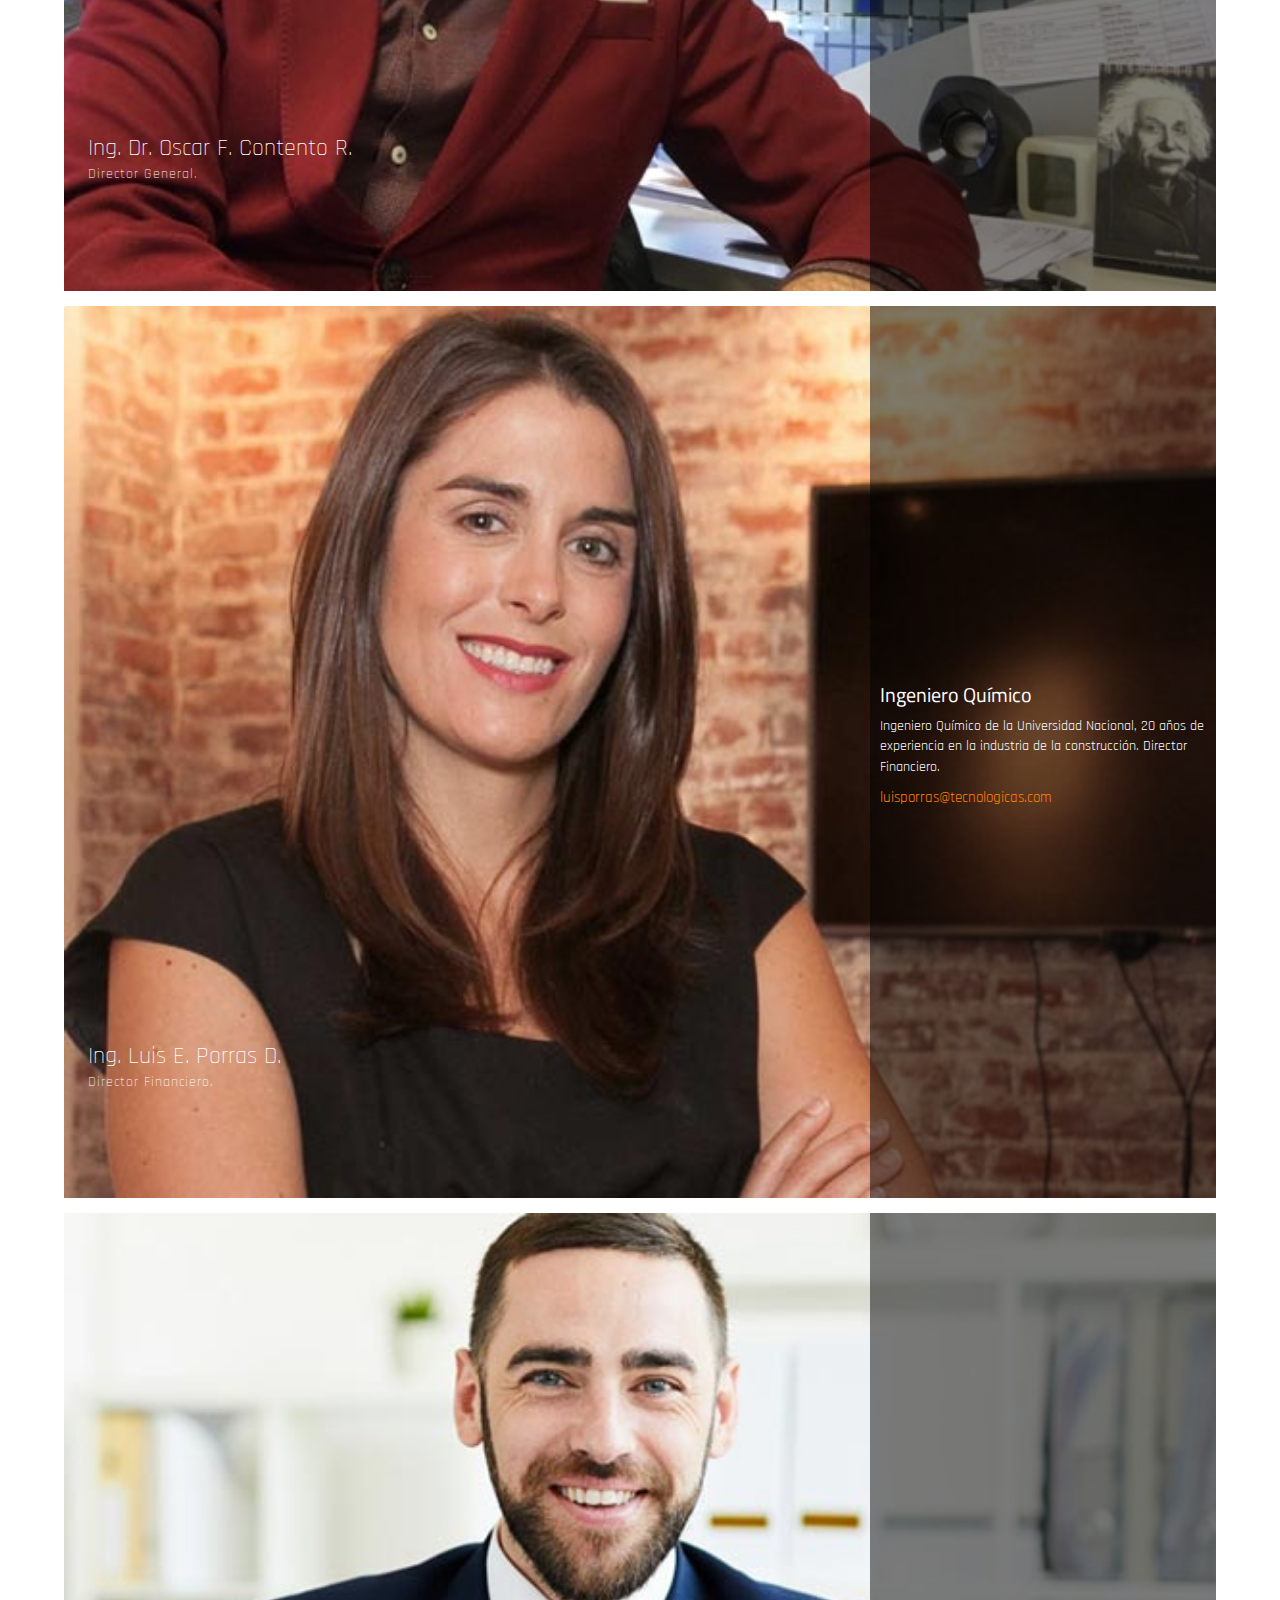
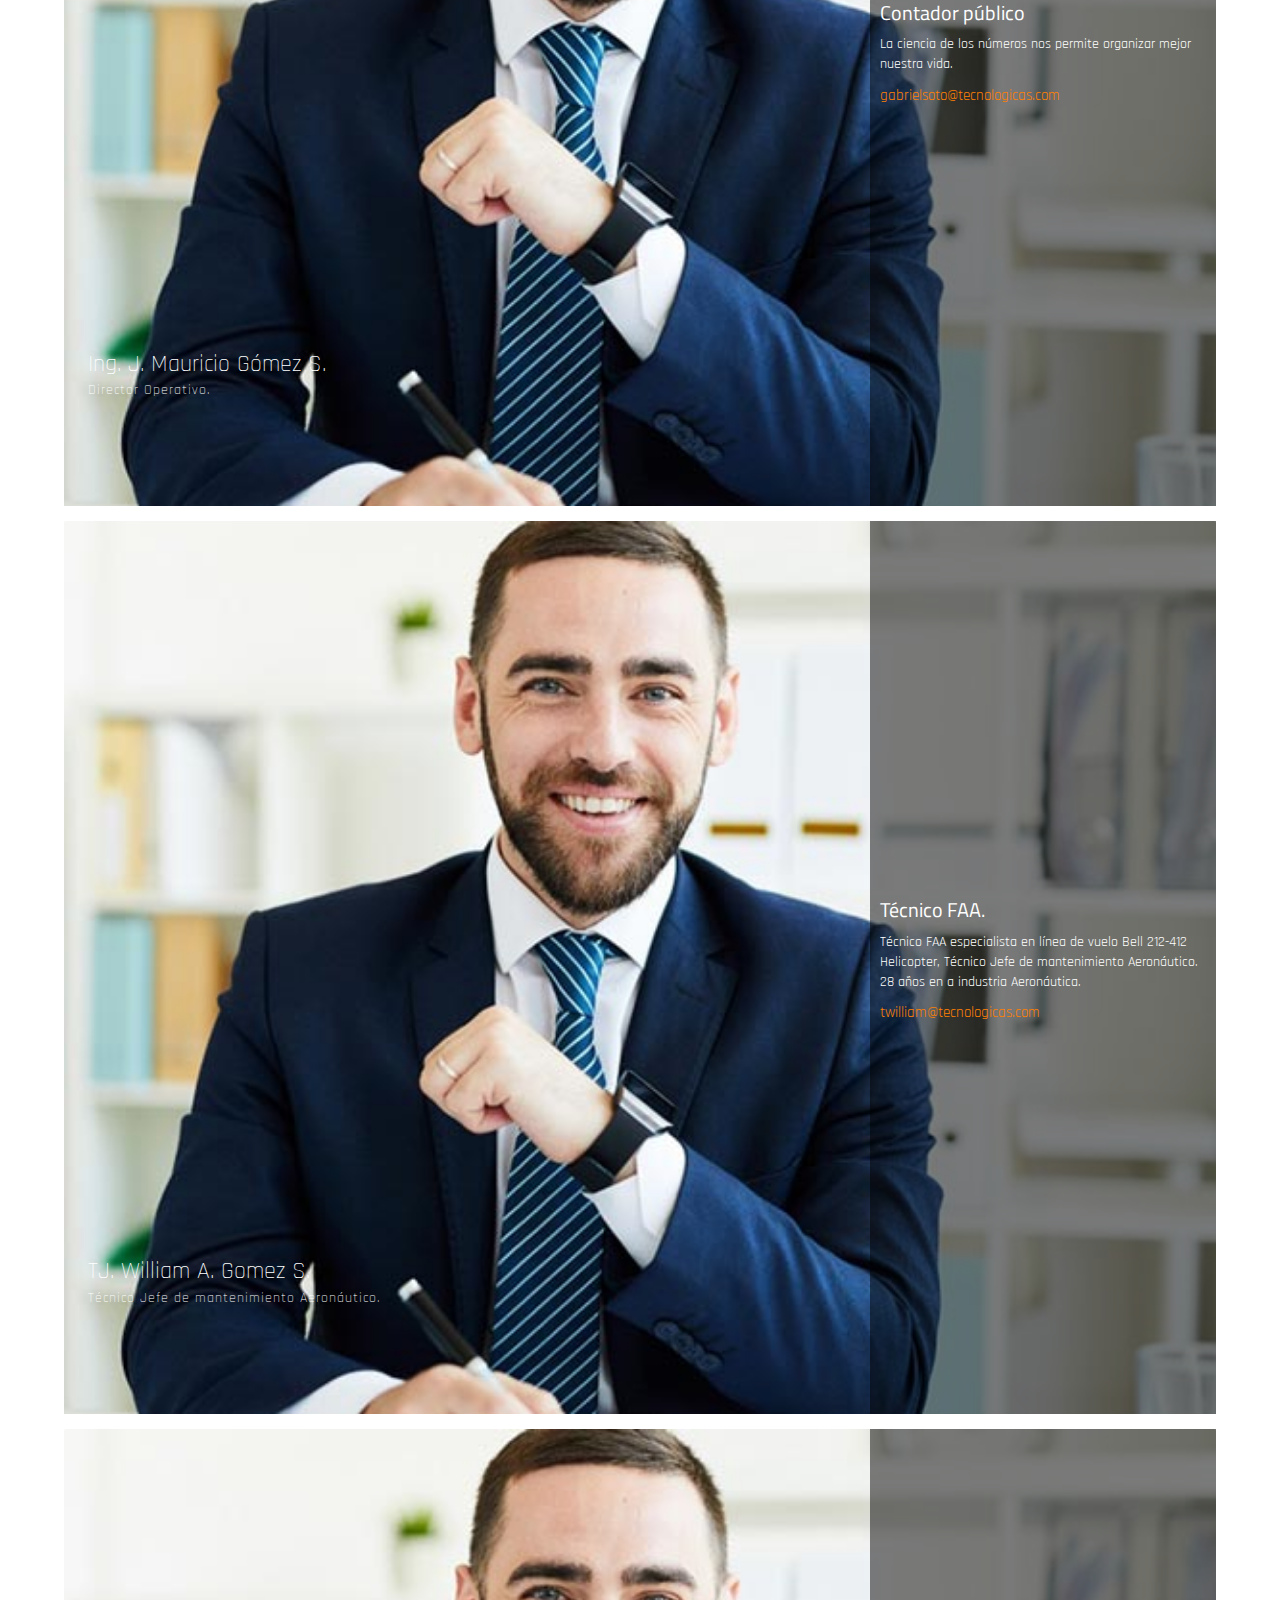
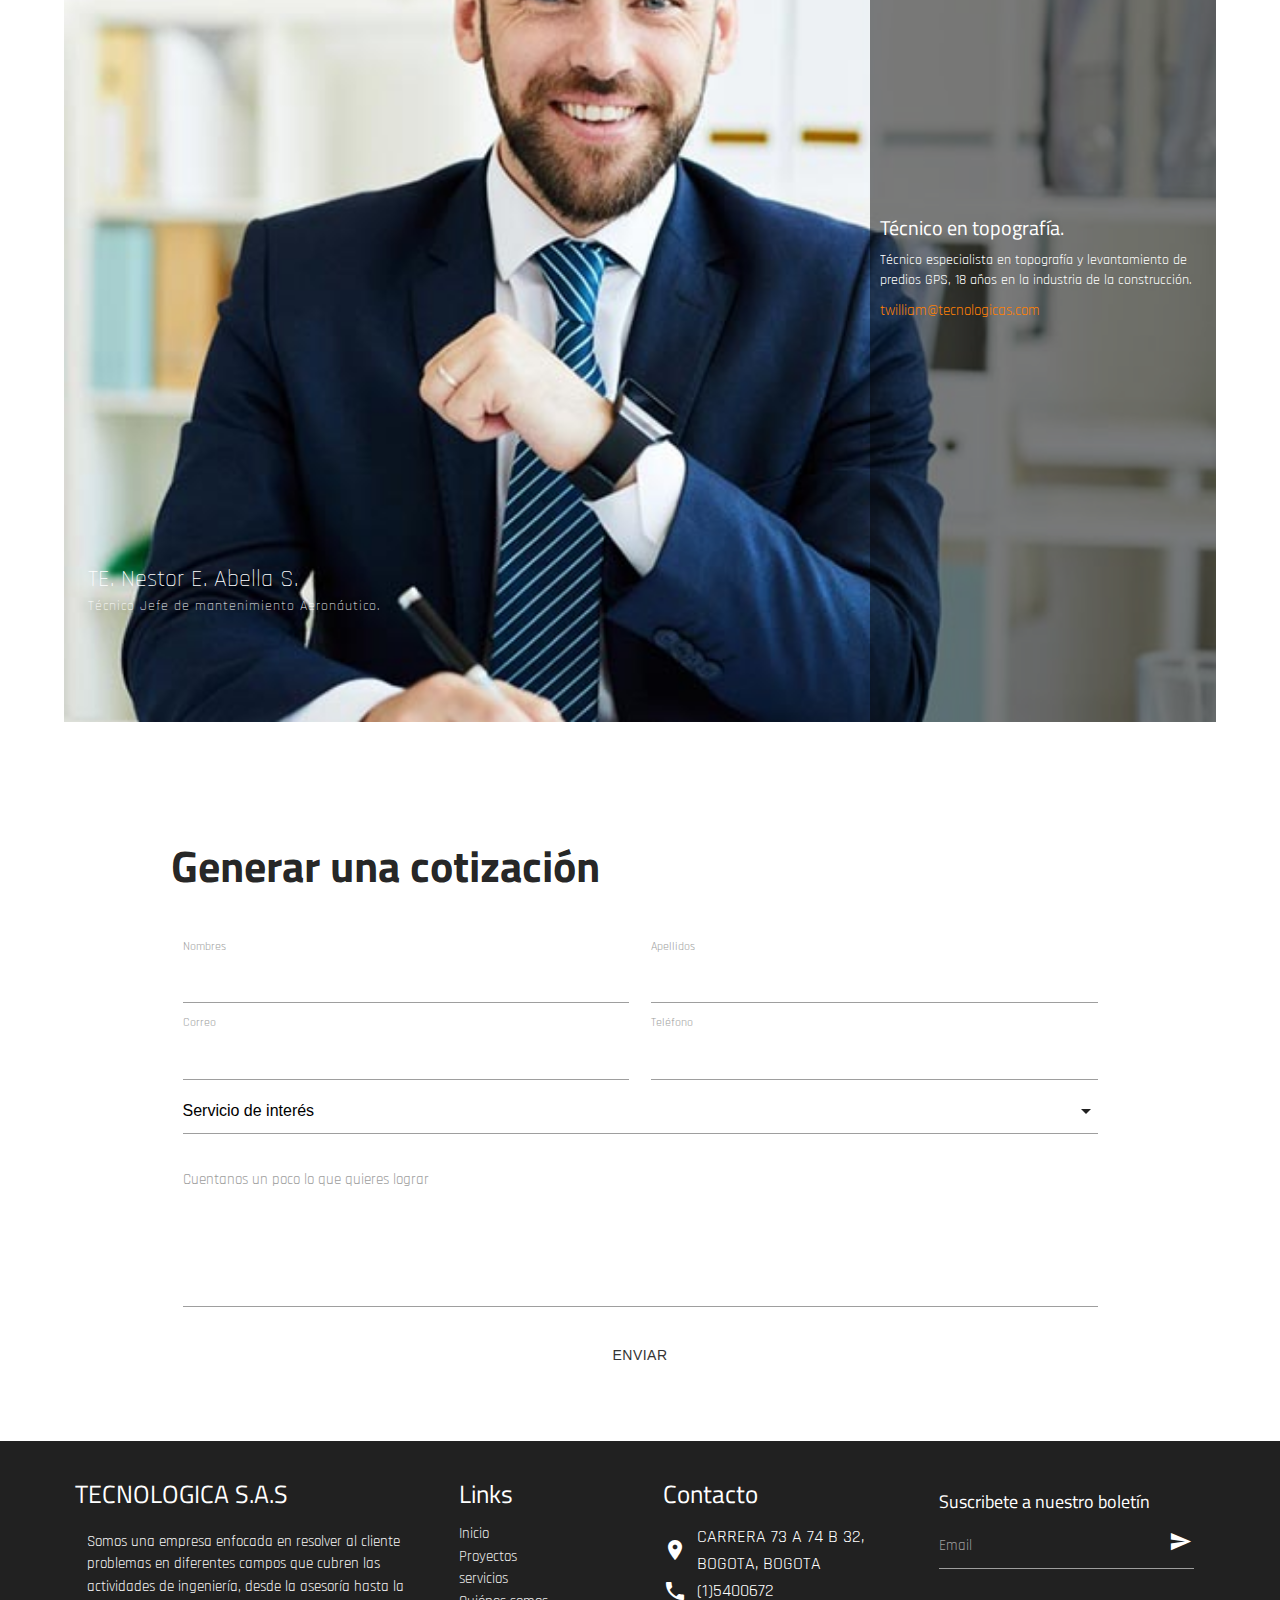
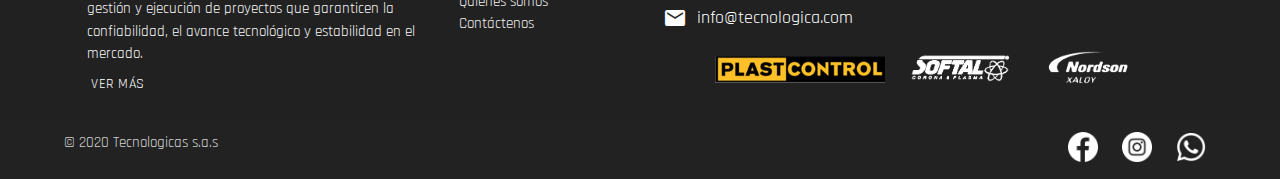
==== commit 2a4065fd: "servicios" ====
--- a/index.html
+++ b/index.html
@@ -42,6 +42,7 @@
                     <ul id="nav-mobile" class="right">
                         <li><a href="./" class="active grey-text text-darken-2">INICIO</a></li>
                         <li><a href="proyectos.html" class="grey-text text-darken-2">PROYECTOS</a></li>
+                        <li><a href="servicios.html" class="grey-text text-darken-2">SERVICIOS</a></li>
                         <li><a href="quienes-somos.html" class="grey-text text-darken-2">QUIÉNES SOMOS</a></li>
                         <li><a href="contactenos.html" class="grey-text text-darken-2">CONTÁCTENOS</a></li>
                         <li class="example-spacer hide-on-large-only"></li>
@@ -446,10 +447,11 @@
                         <div class="col m3 s12">
                             <h5 class="white-text">Links</h5>
                             <ul>
-                                <li><a class="grey-text text-lighten-3" href="#!">Inicio</a></li>
-                                <li><a class="grey-text text-lighten-3" href="#!">Proyectos</a></li>
-                                <li><a class="grey-text text-lighten-3" href="#!">Quiénes somos</a></li>
-                                <li><a class="grey-text text-lighten-3" href="#!">Contáctenos</a></li>
+                                <li><a class="grey-text text-lighten-3" href="./">Inicio</a></li>
+                                <li><a class="grey-text text-lighten-3" href="proyectos.html">Proyectos</a></li>
+                                <li><a class="grey-text text-lighten-3" href="servicios.html">servicios</a></li>
+                                <li><a class="grey-text text-lighten-3" href="quienes-somos.html">Quiénes somos</a></li>
+                                <li><a class="grey-text text-lighten-3" href="contactenos.html">Contáctenos</a></li>
                             </ul>
                         </div>
                         <div class="col s12 m9">
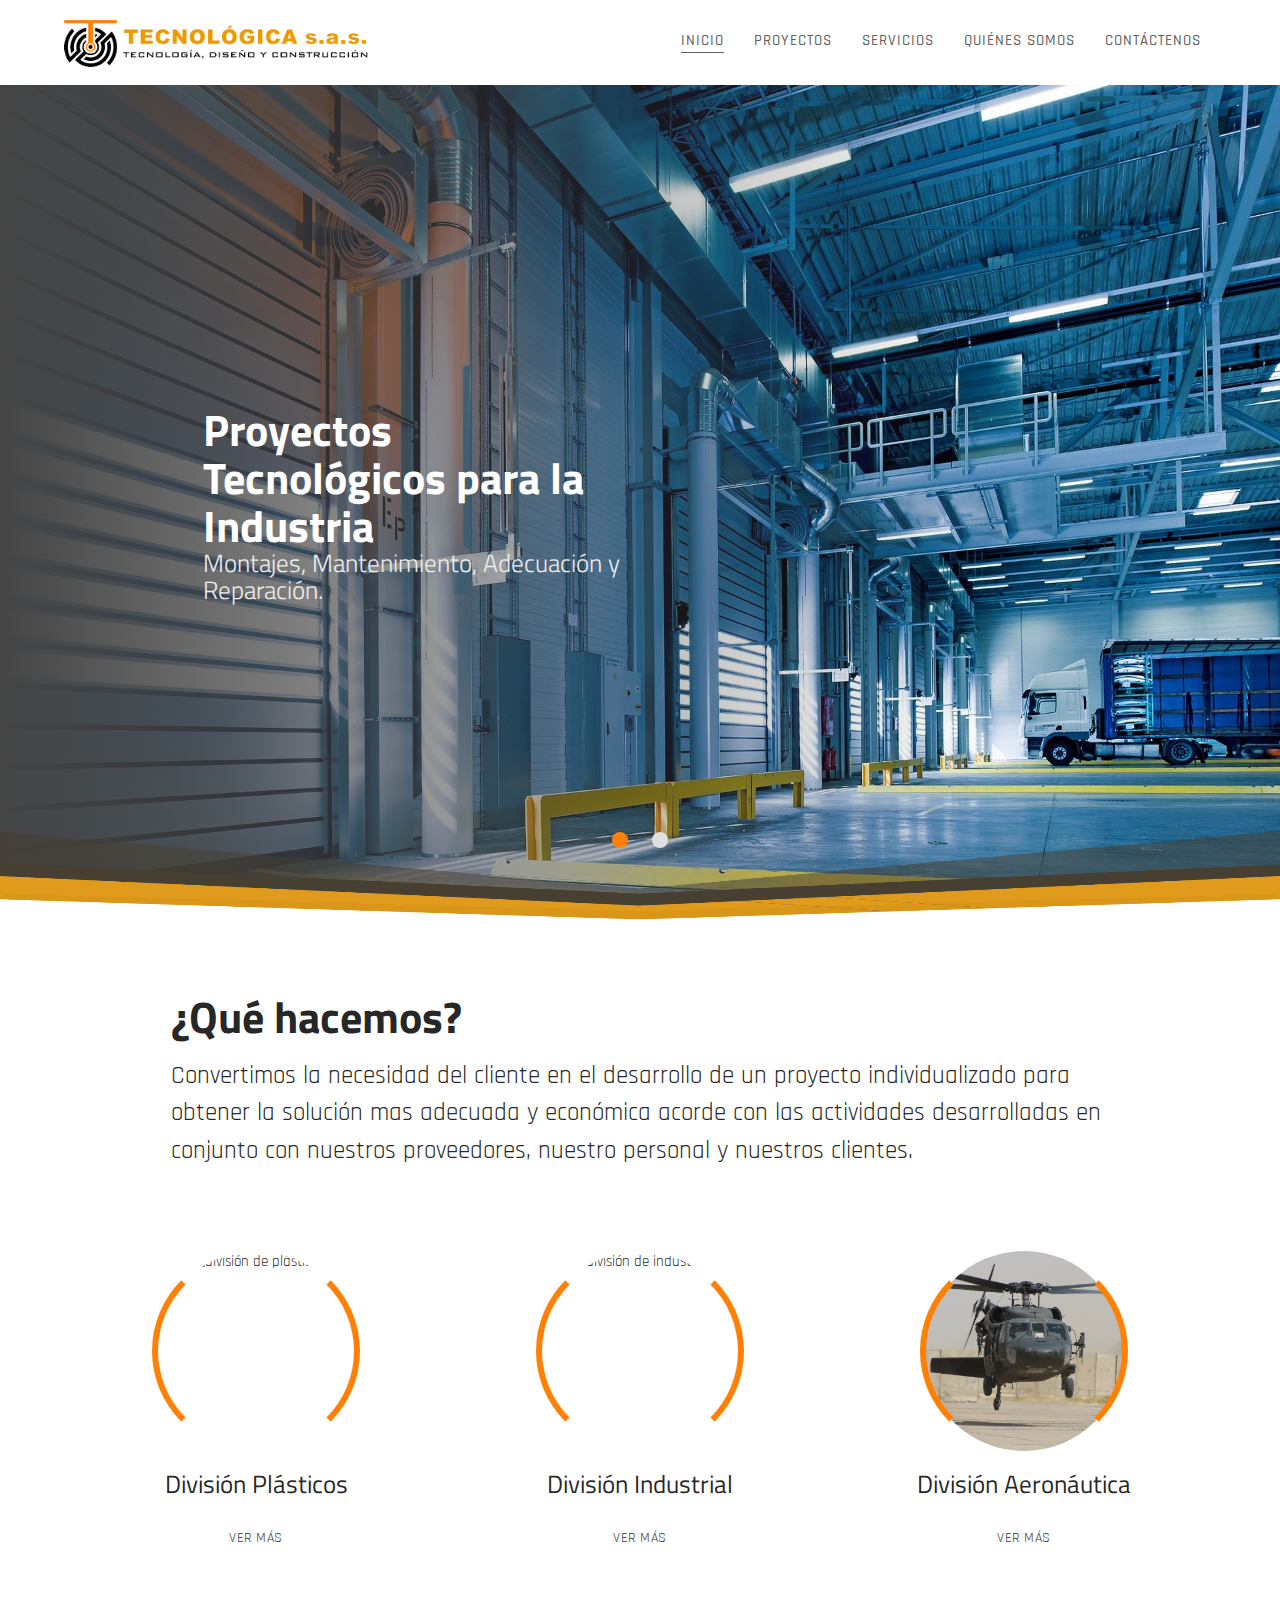
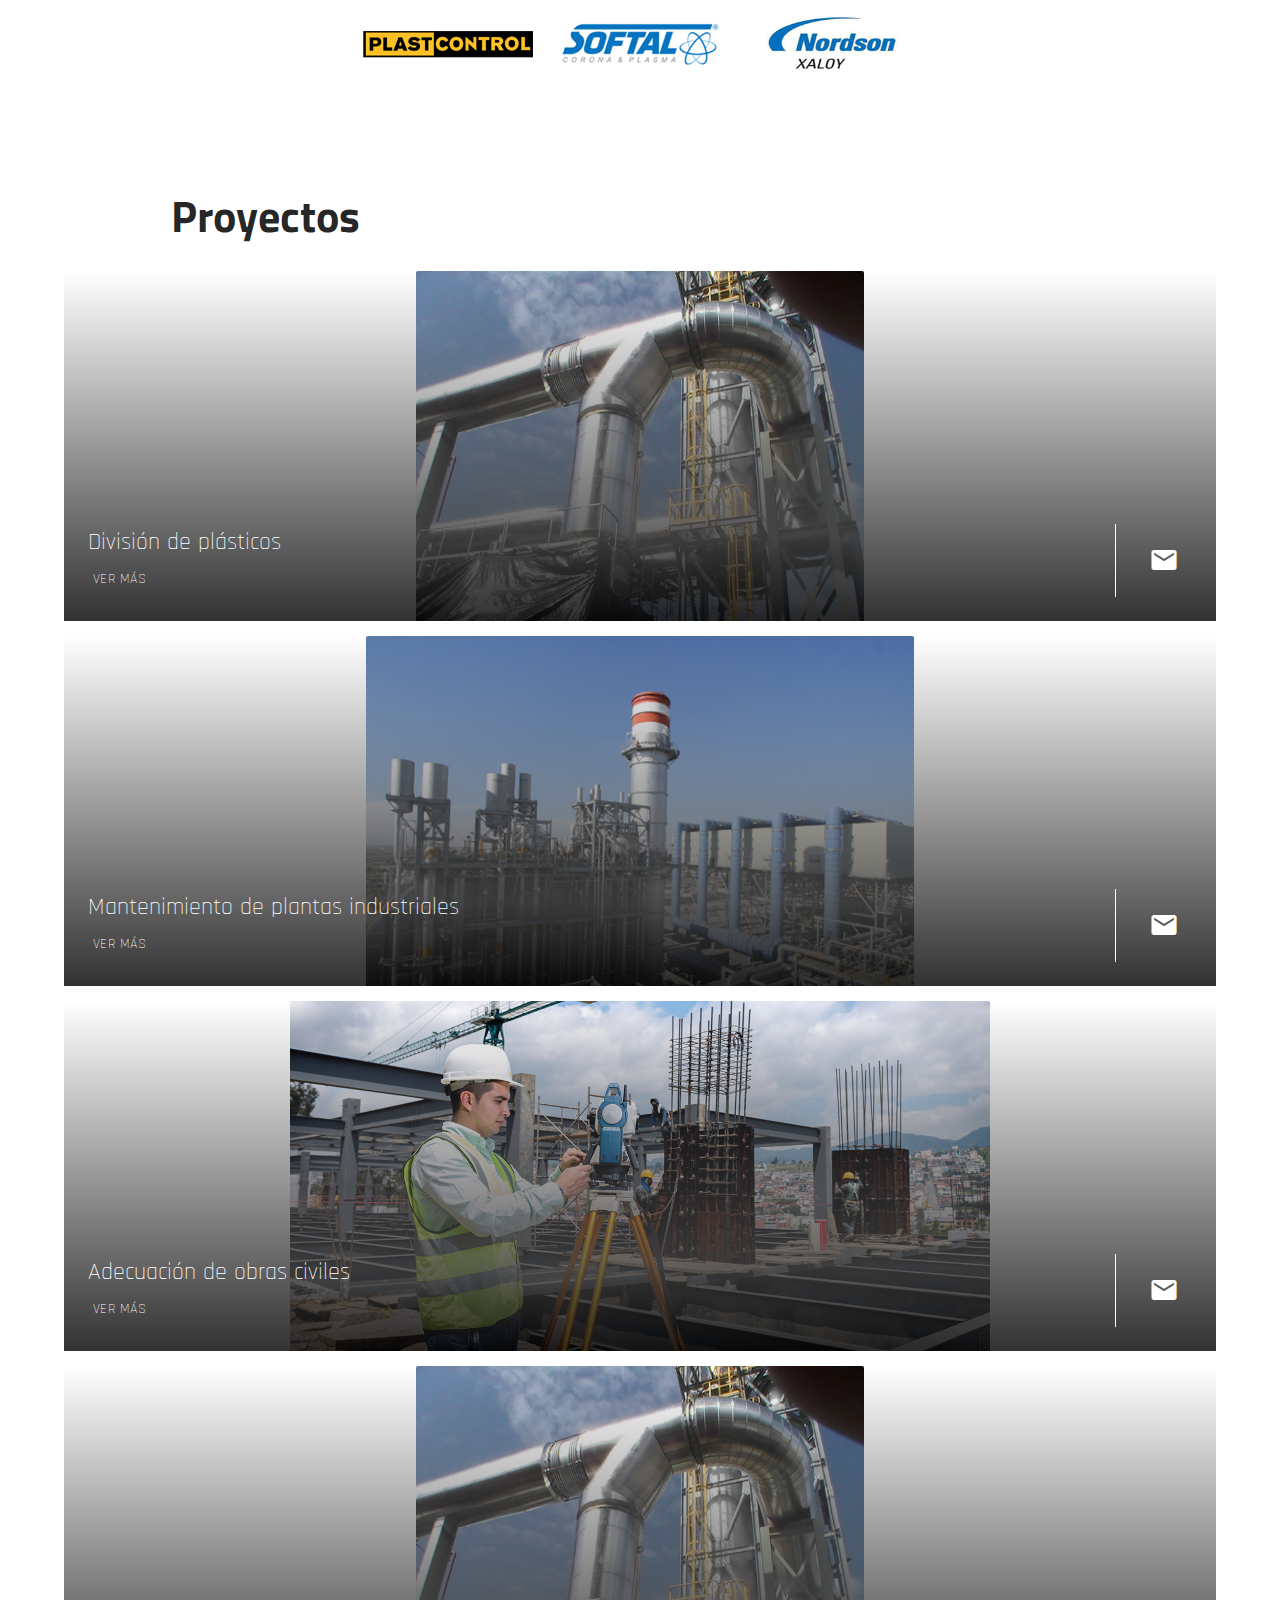
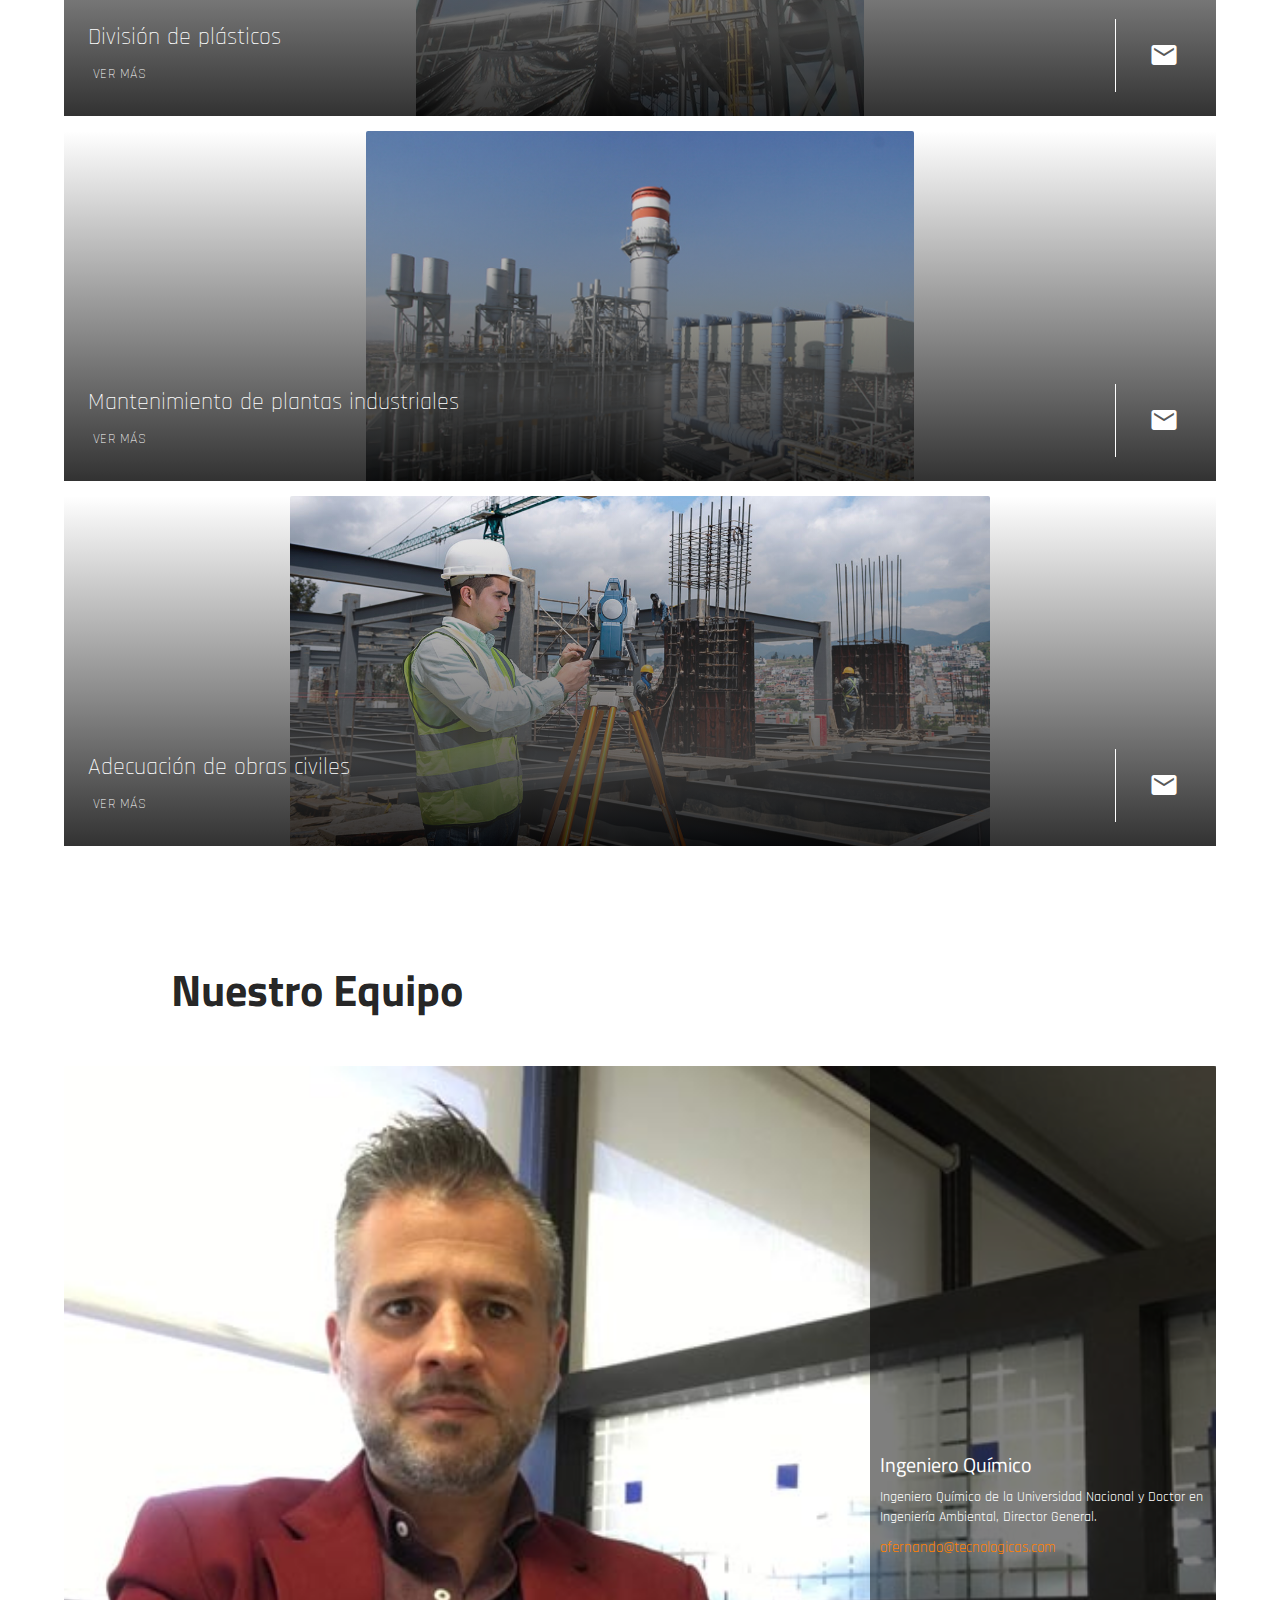
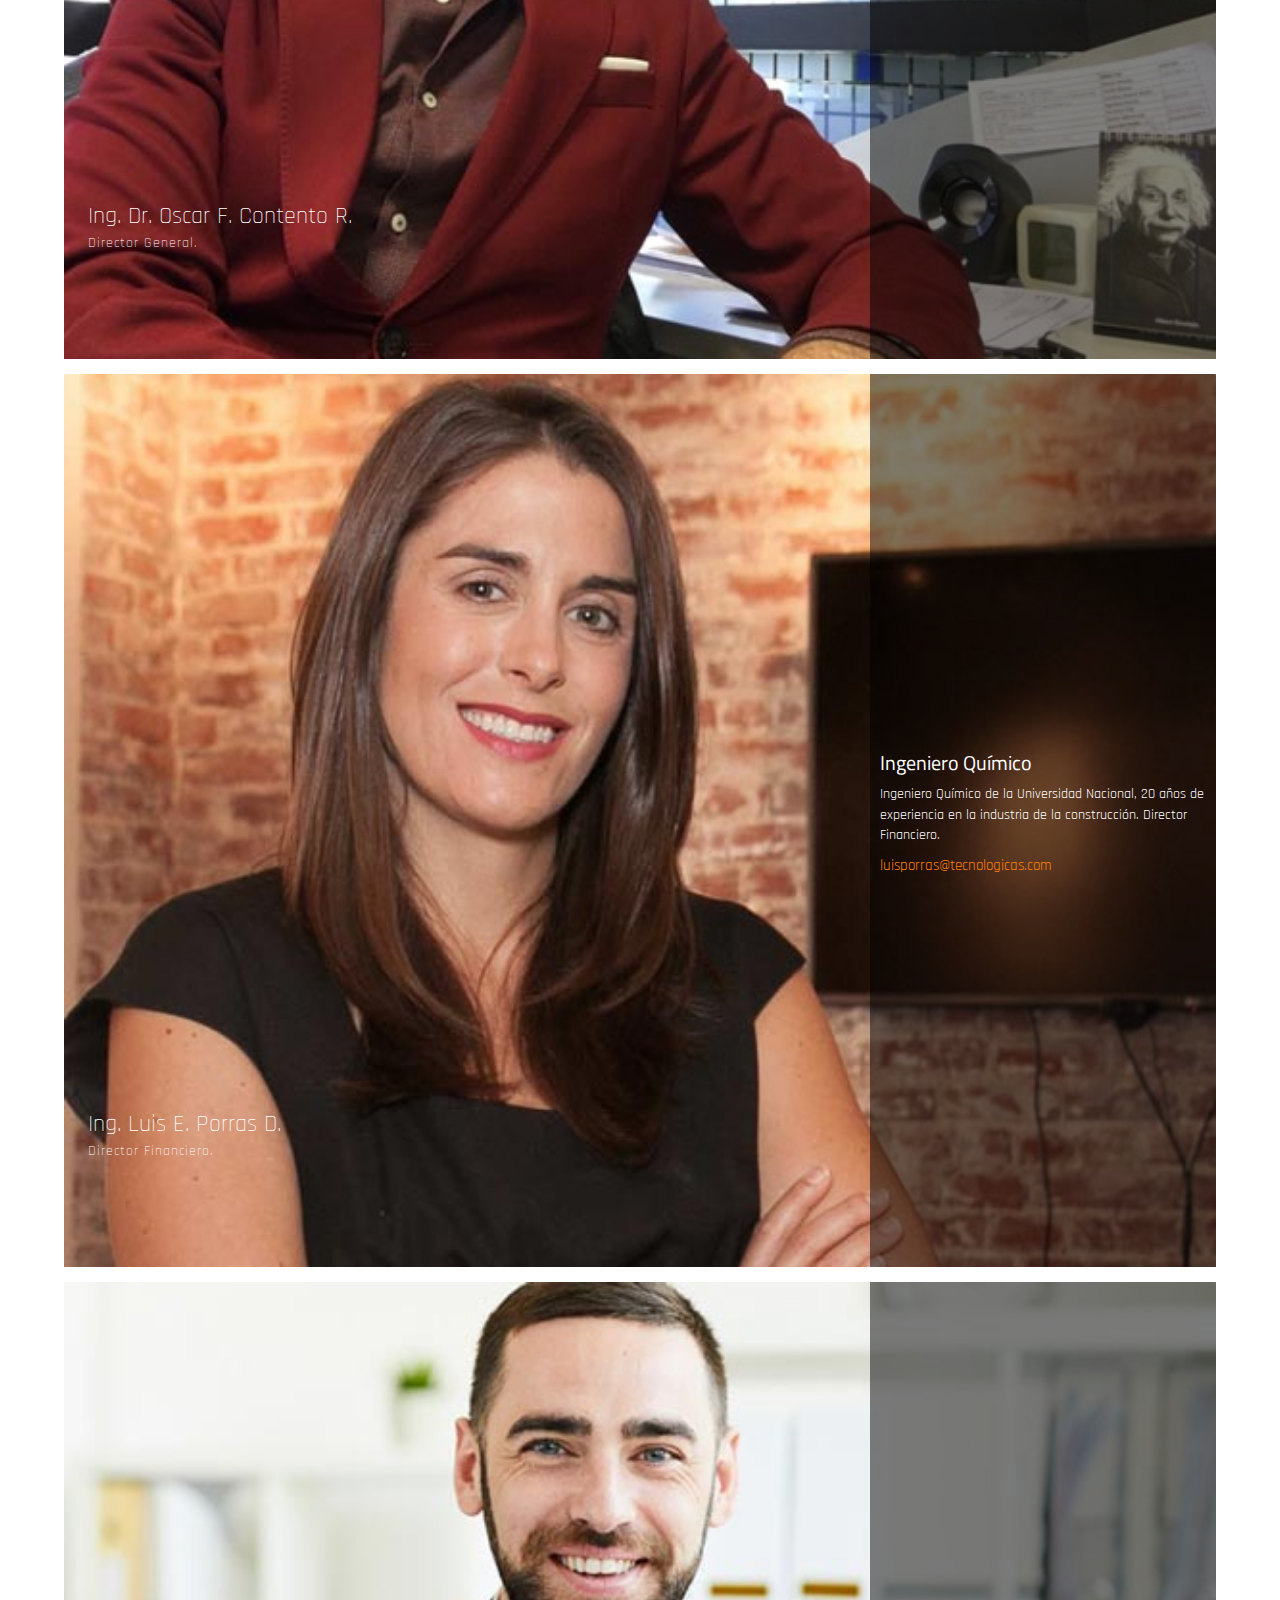
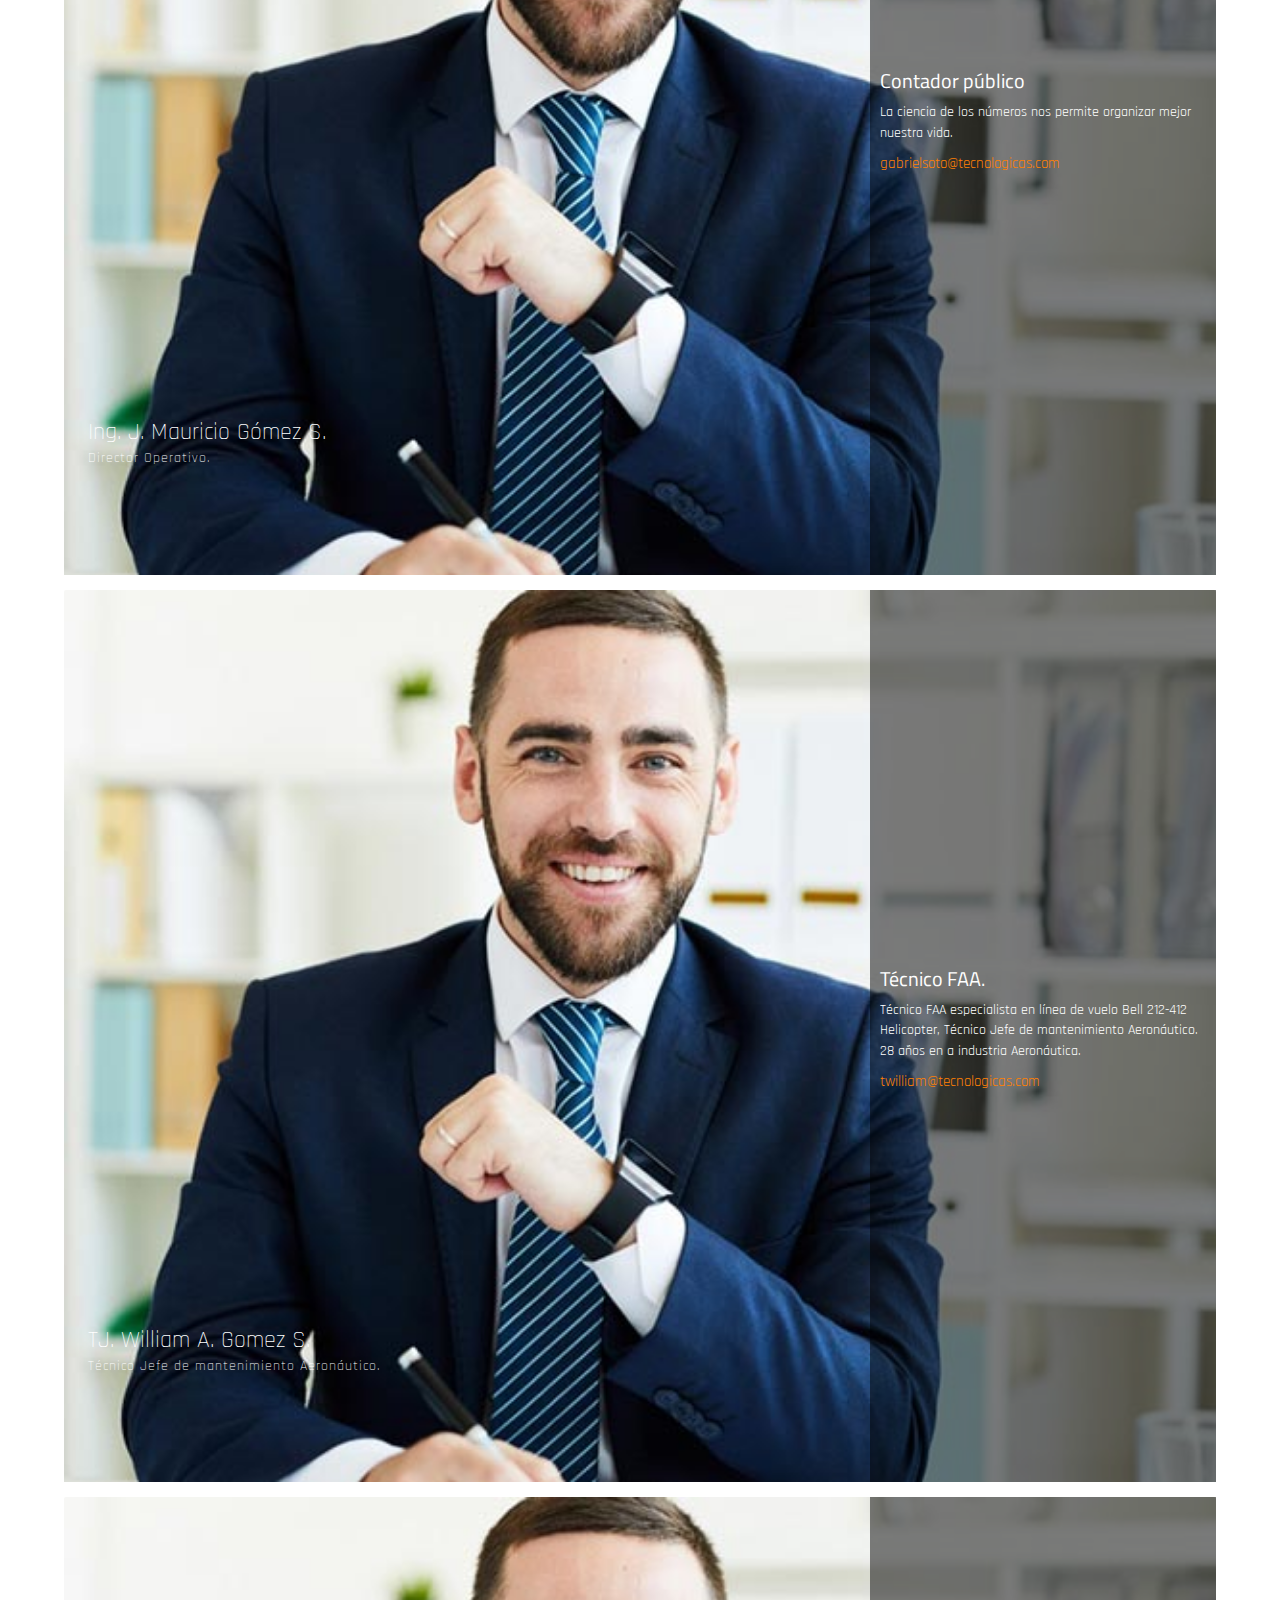
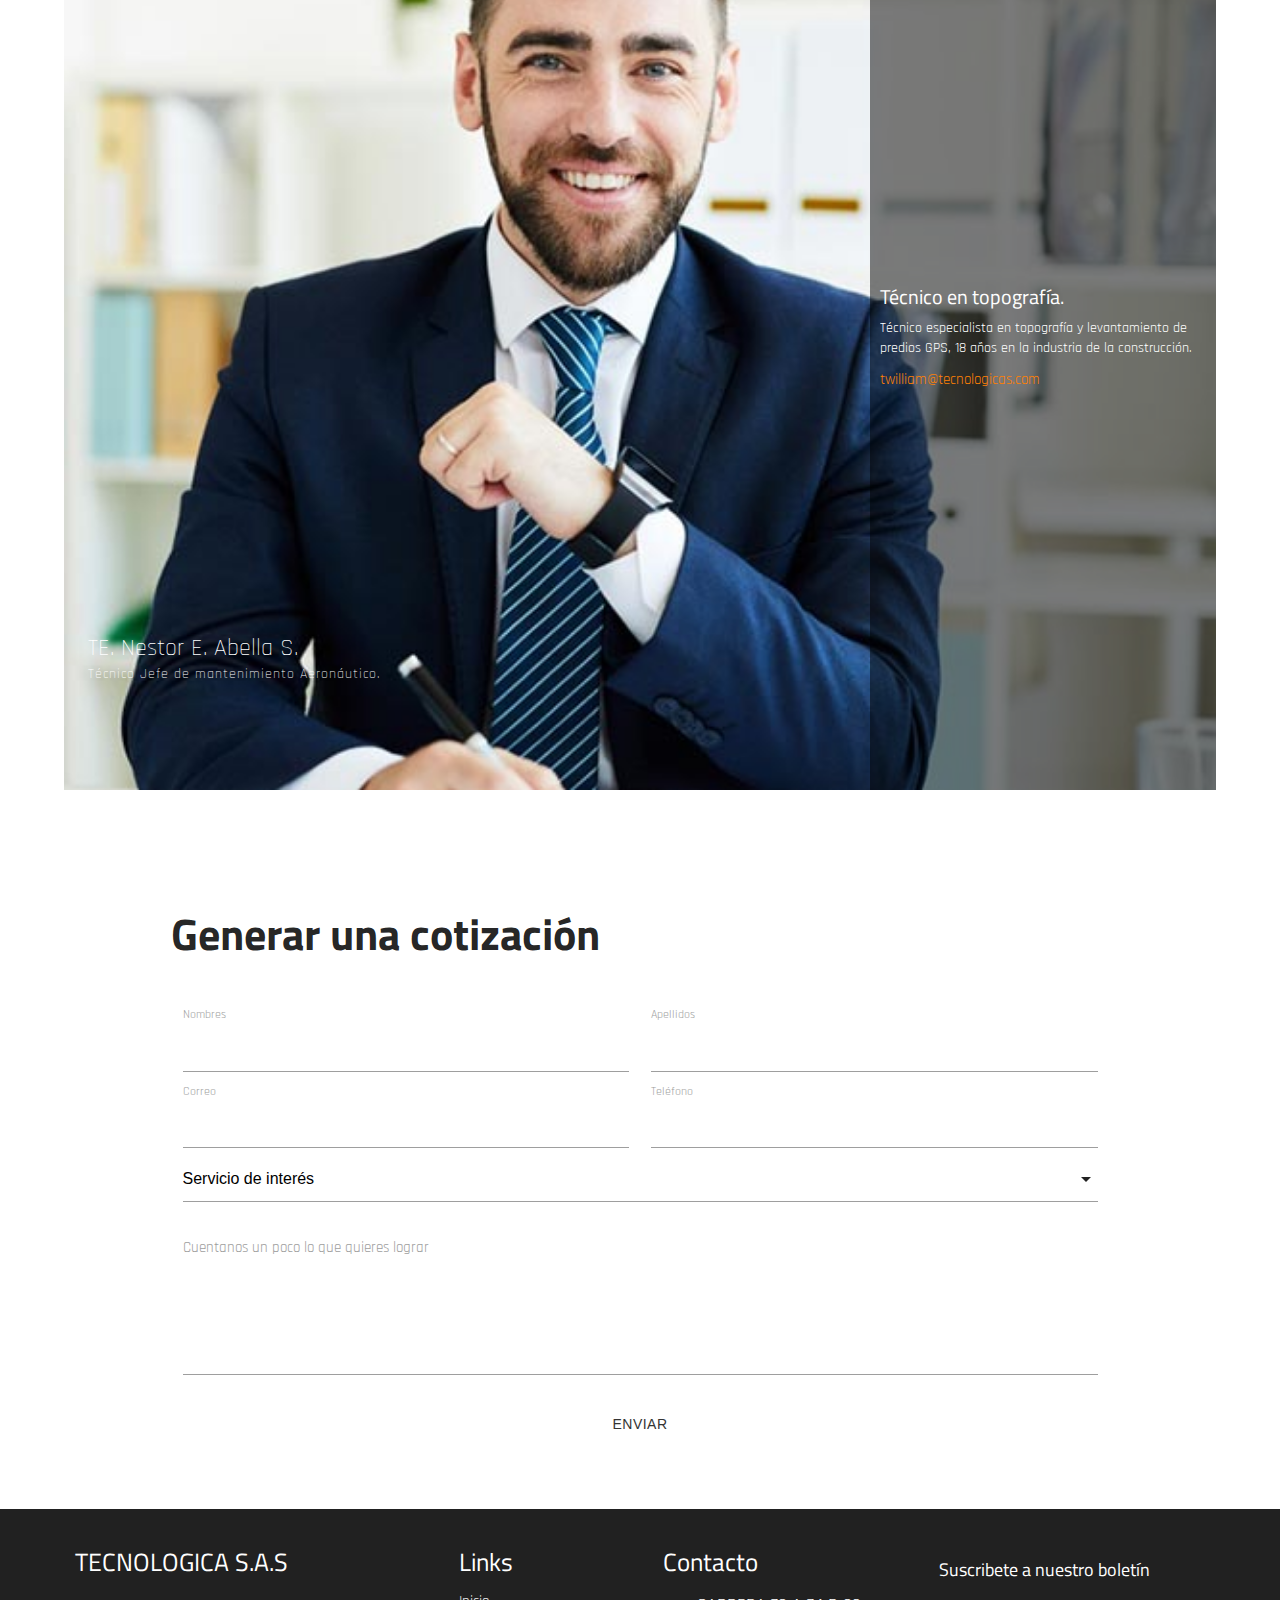
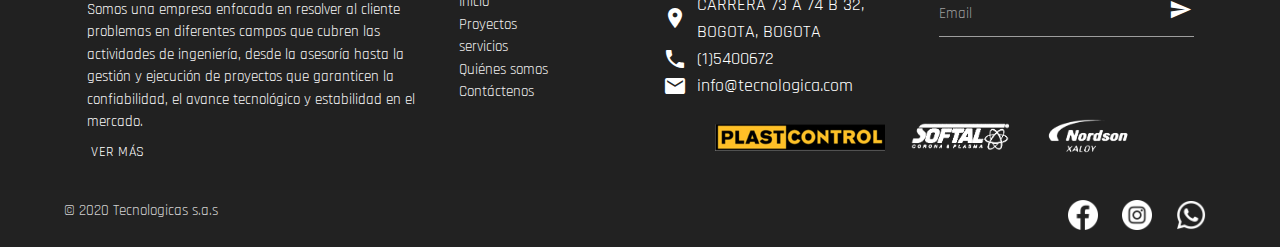
==== commit d3a41692: "ajustes links y tamaño de textos" ====
--- a/index.html
+++ b/index.html
@@ -98,7 +98,7 @@
             <br><br>
             <div class="row small-top-space">
                 <div class="col s12 m12 l10 offset-l1">
-                    <p>
+                    <p class="flow-text">
                         Convertimos la necesidad del cliente en el desarrollo de un proyecto individualizado para obtener la solución mas adecuada y económica acorde con las actividades desarrolladas en conjunto con nuestros proveedores, nuestro personal y nuestros clientes.
                     </p>
                 </div>
@@ -112,7 +112,7 @@
                     </div>
                     <h5>División Plásticos</h5>
                     <br>
-                    <a href="#" class="btn border-btn btn-flat">Ver más</a>
+                    <a href="servicios.html#division-plasticos" class="btn border-btn btn-flat">Ver más</a>
                 </div>
                 <div class="col s12 m6 l4 big-top-space center">
                     <div class="circle-item hoverable">
@@ -122,7 +122,7 @@
                     </div>
                     <h5>División Industrial </h5>
                     <br>
-                    <a href="#" class="btn border-btn btn-flat">Ver más</a>
+                    <a href="servicios.html#division-industrial" class="btn border-btn btn-flat">Ver más</a>
                 </div>
                 <div class="col s12 m6 l4 big-top-space center">
                     <div class="circle-item hoverable">
@@ -132,7 +132,7 @@
                     </div>
                     <h5>División Aeronáutica</h5>
                     <br>
-                    <a href="#" class="btn border-btn btn-flat">Ver más</a>
+                    <a href="servicios.html#division-aeronautica" class="btn border-btn btn-flat">Ver más</a>
                 </div>
             </div>
         </div>
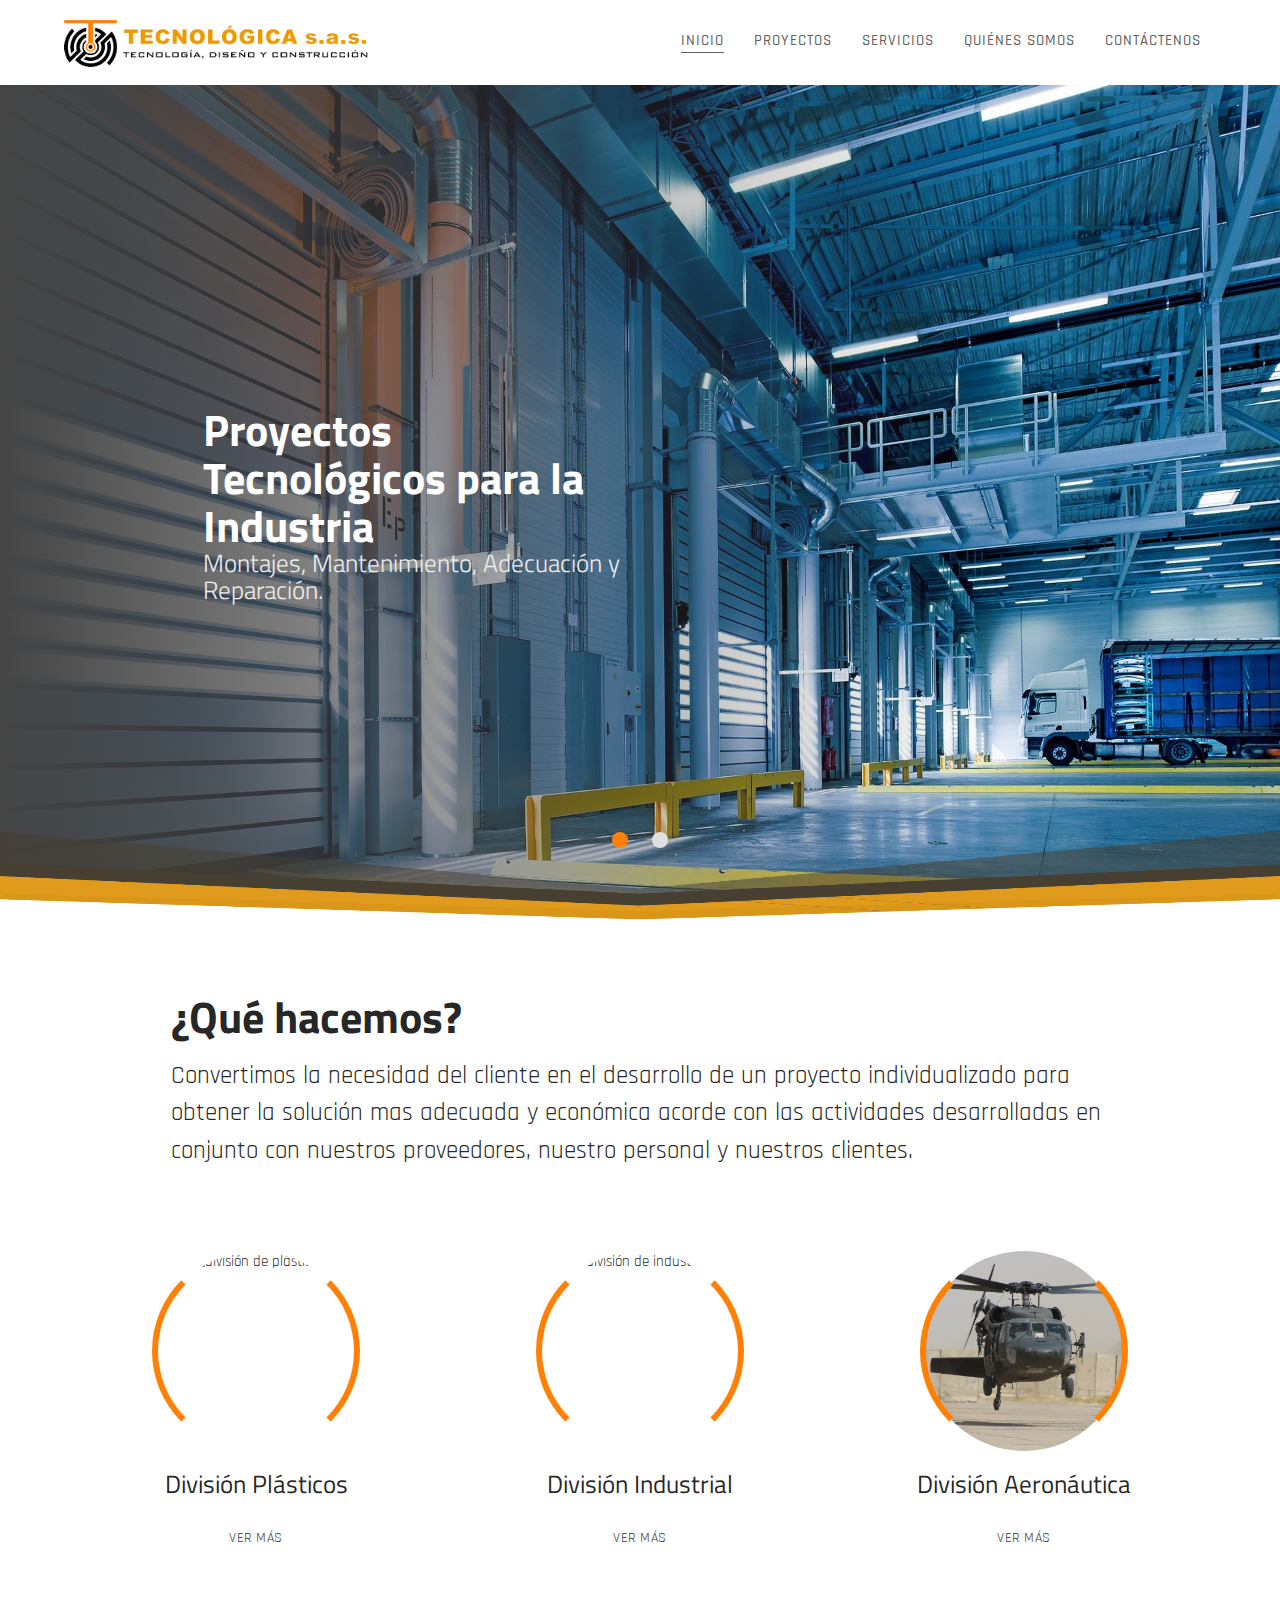
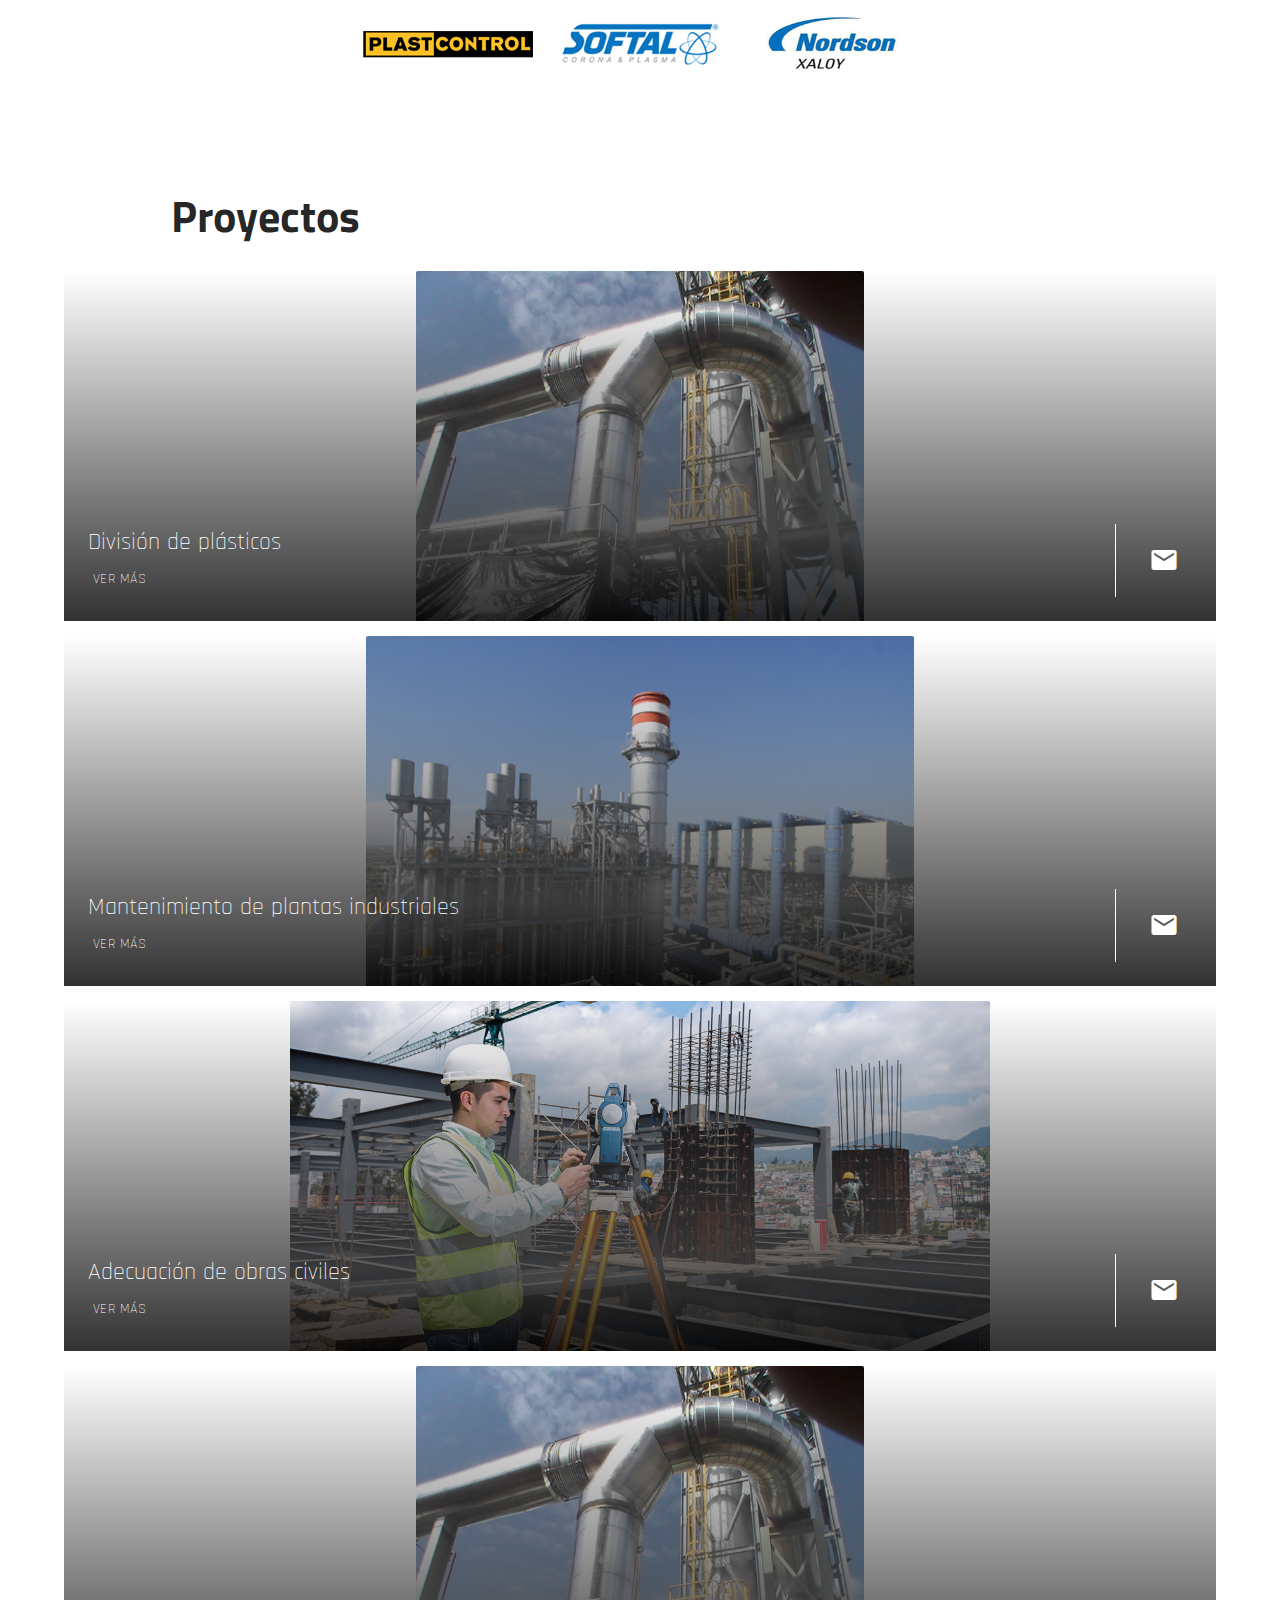
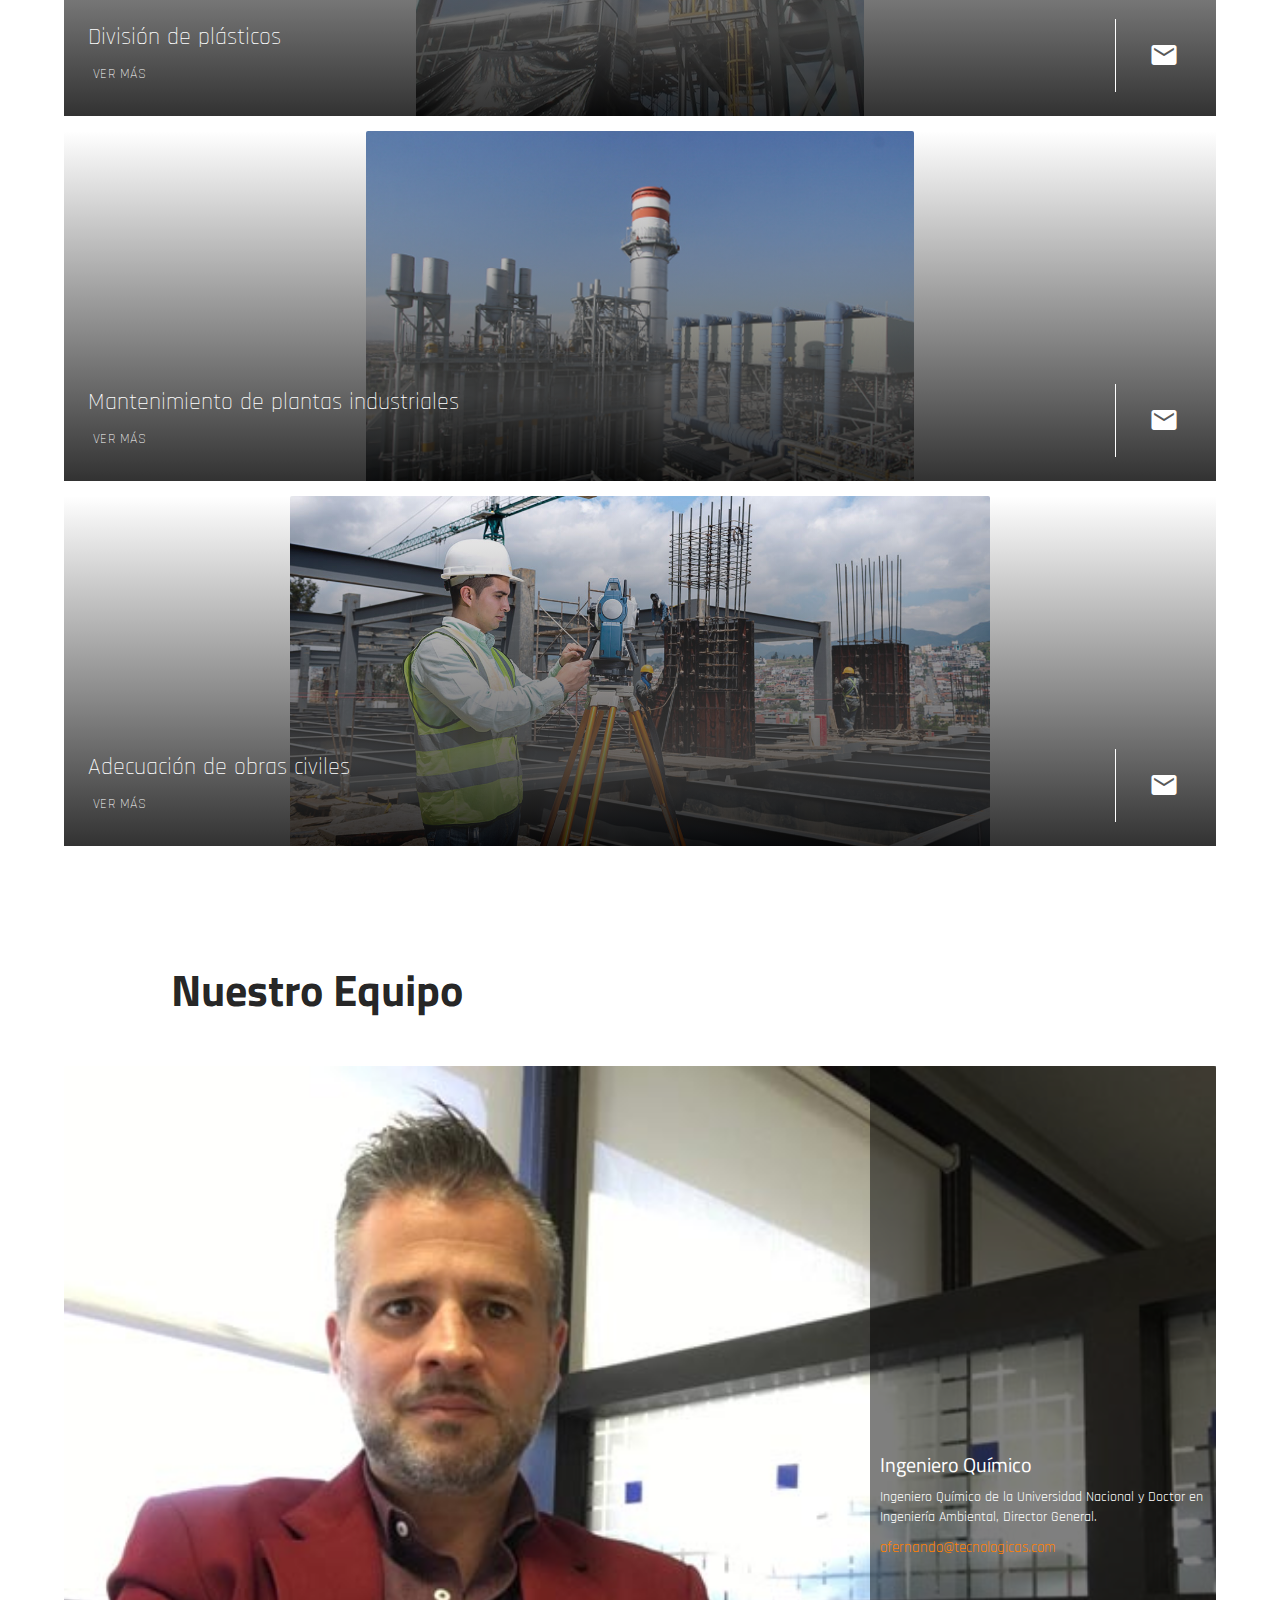
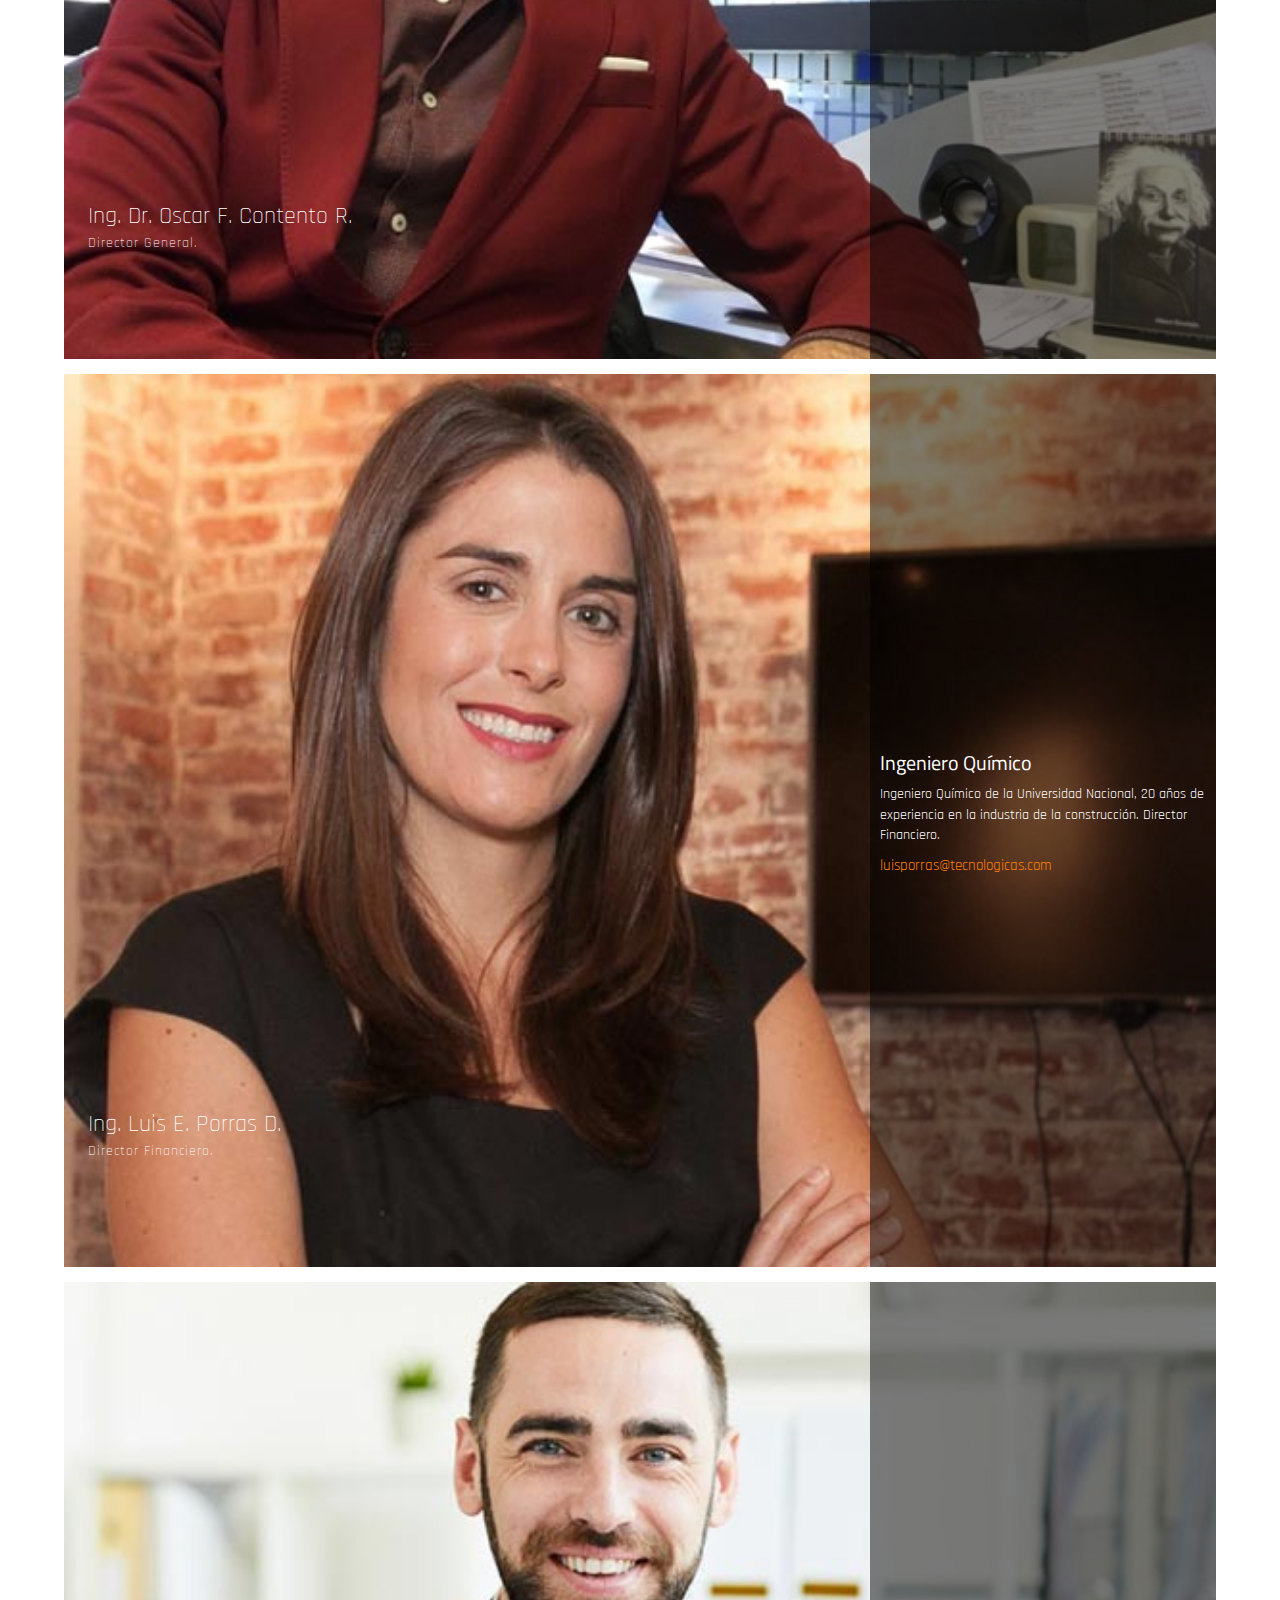
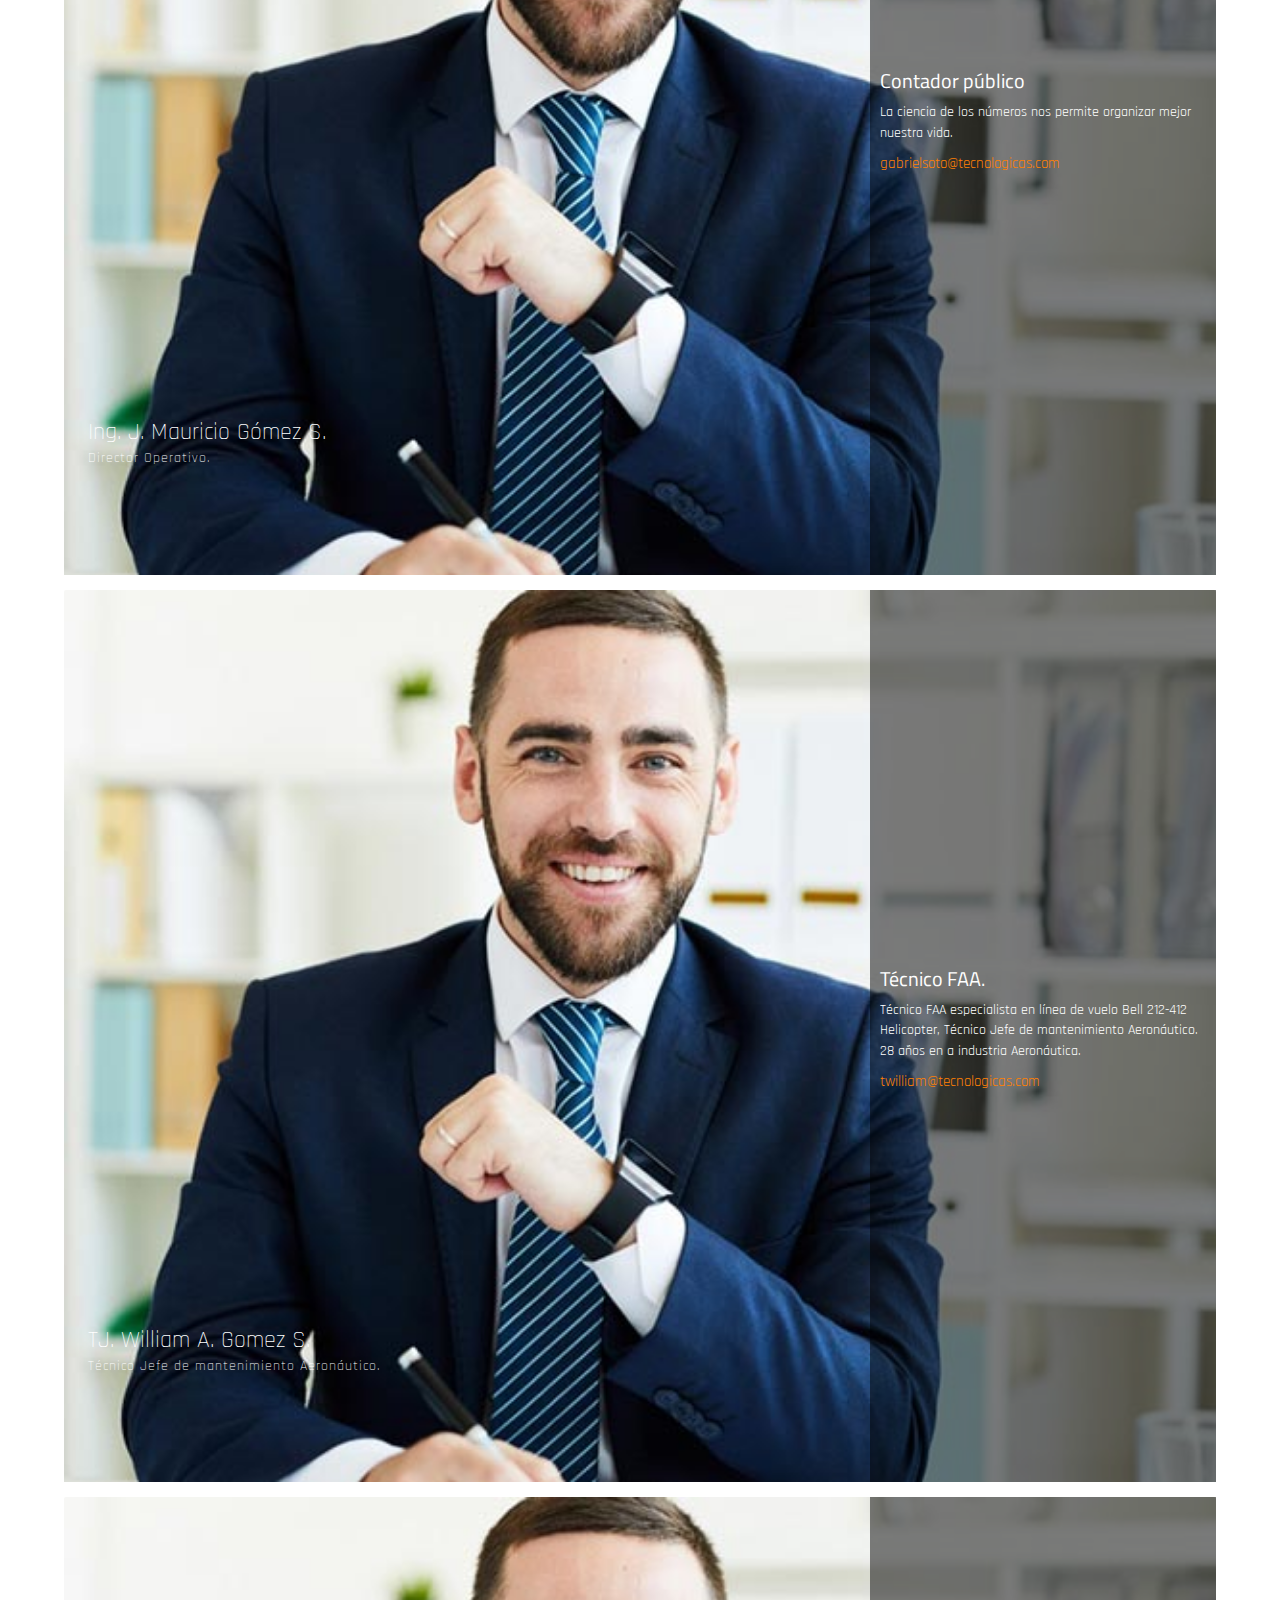
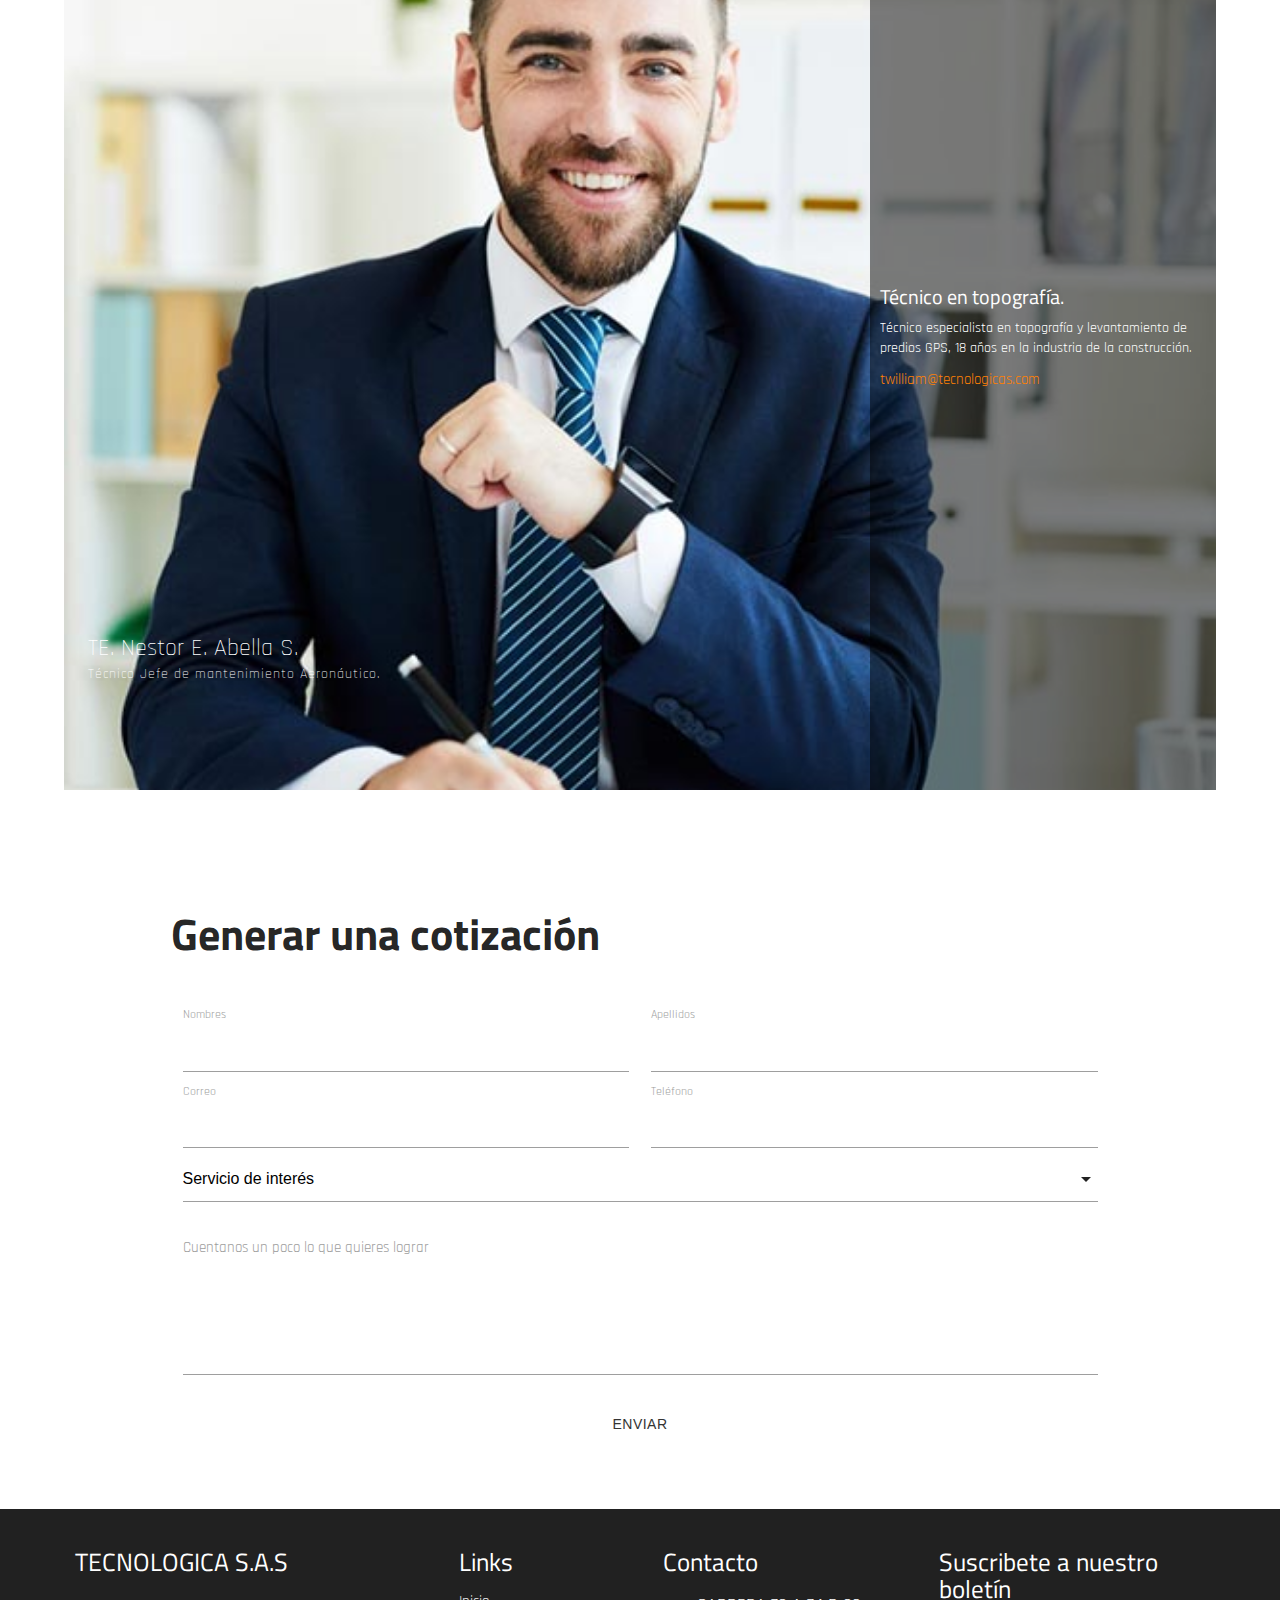
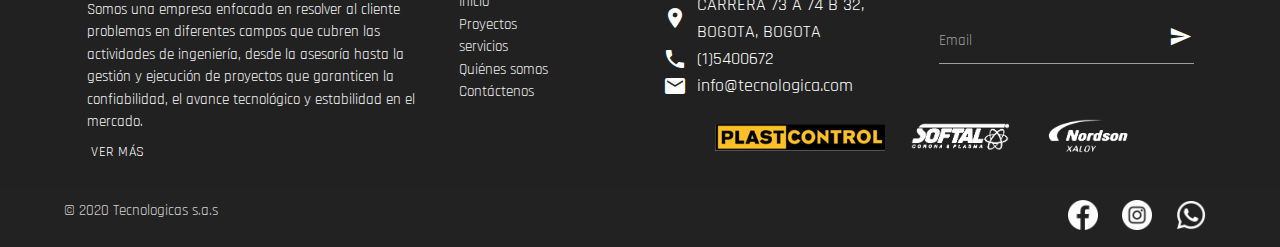
==== commit 2d35ed4f: "ajustes footer" ====
--- a/index.html
+++ b/index.html
@@ -474,7 +474,7 @@
                                 </ul>
                             </div>
                             <div class="col s12 m12 l6">
-                                <h5><sub>Suscribete a nuestro boletín</sub></h5>
+                                <h5>Suscribete a nuestro boletín</h5>
                                 <form action="">
                                     <div class="input-field">
                                         <label for="Email">Email</label>
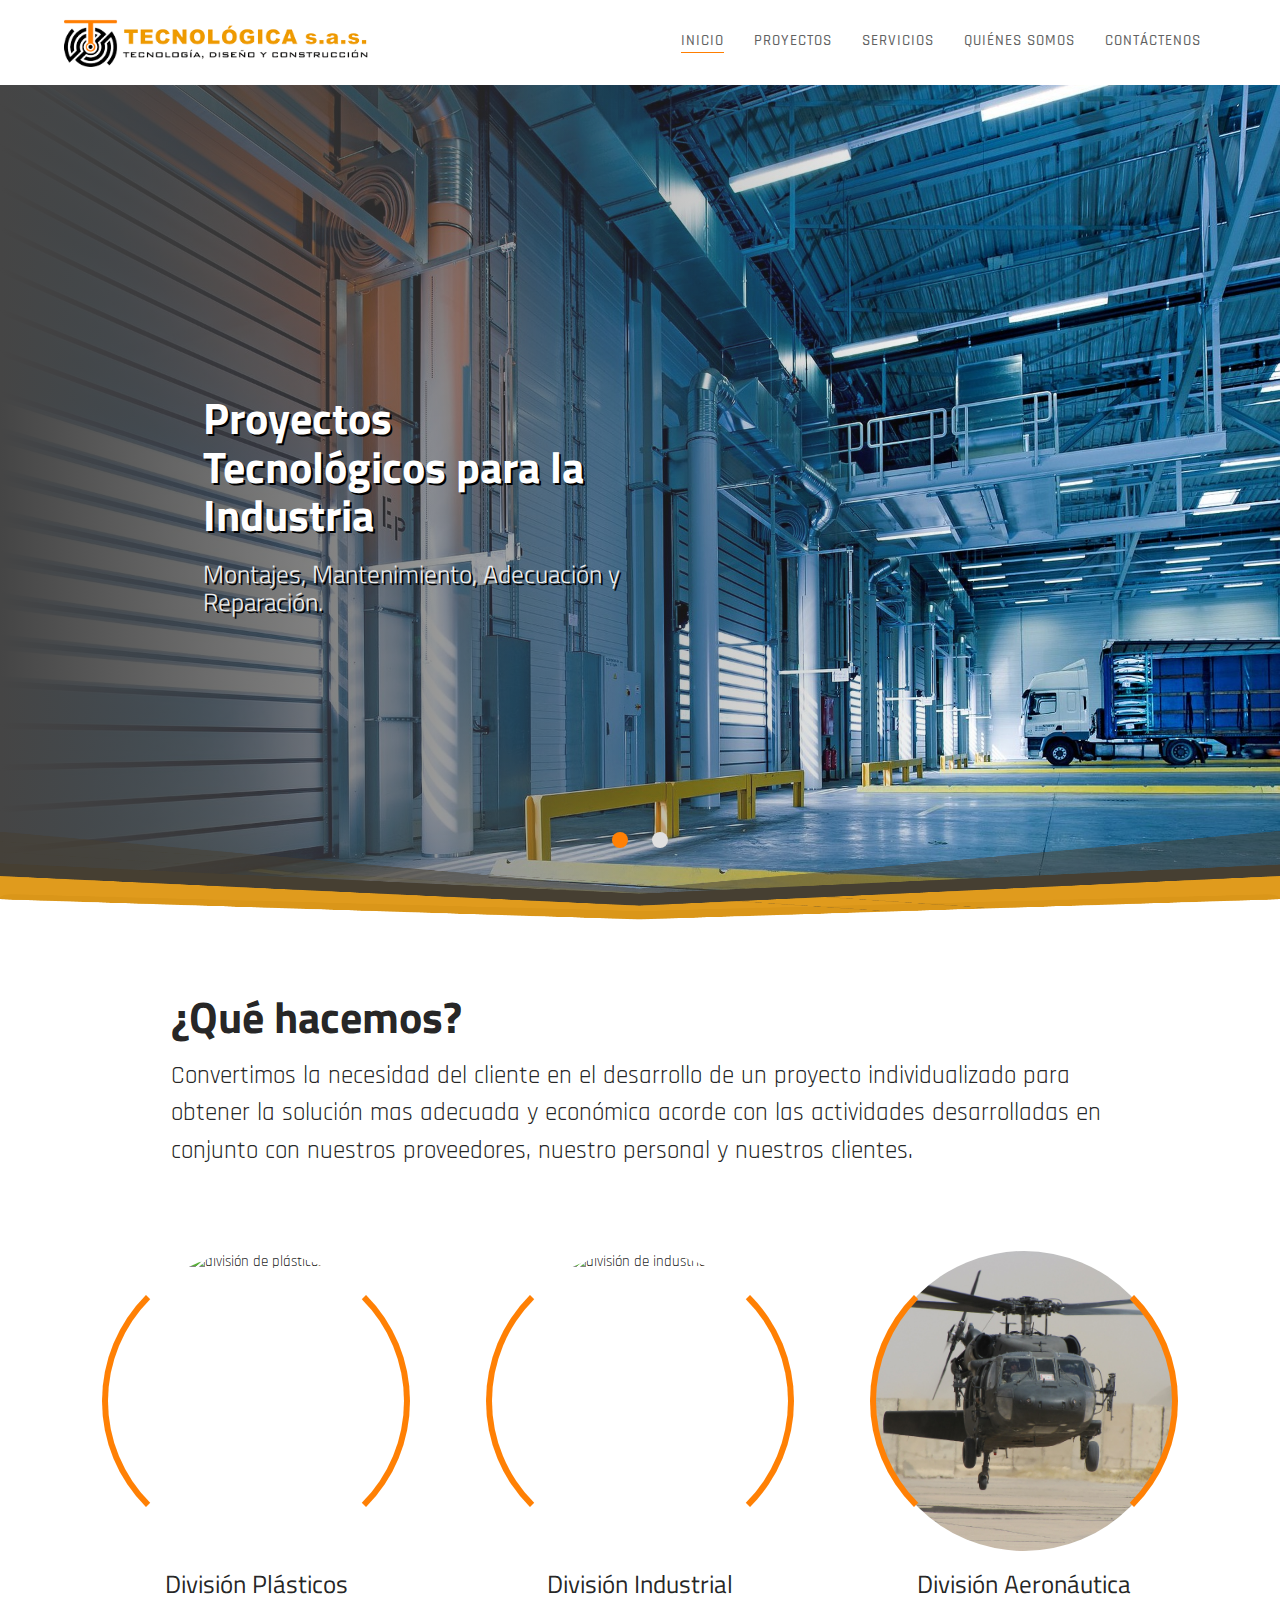
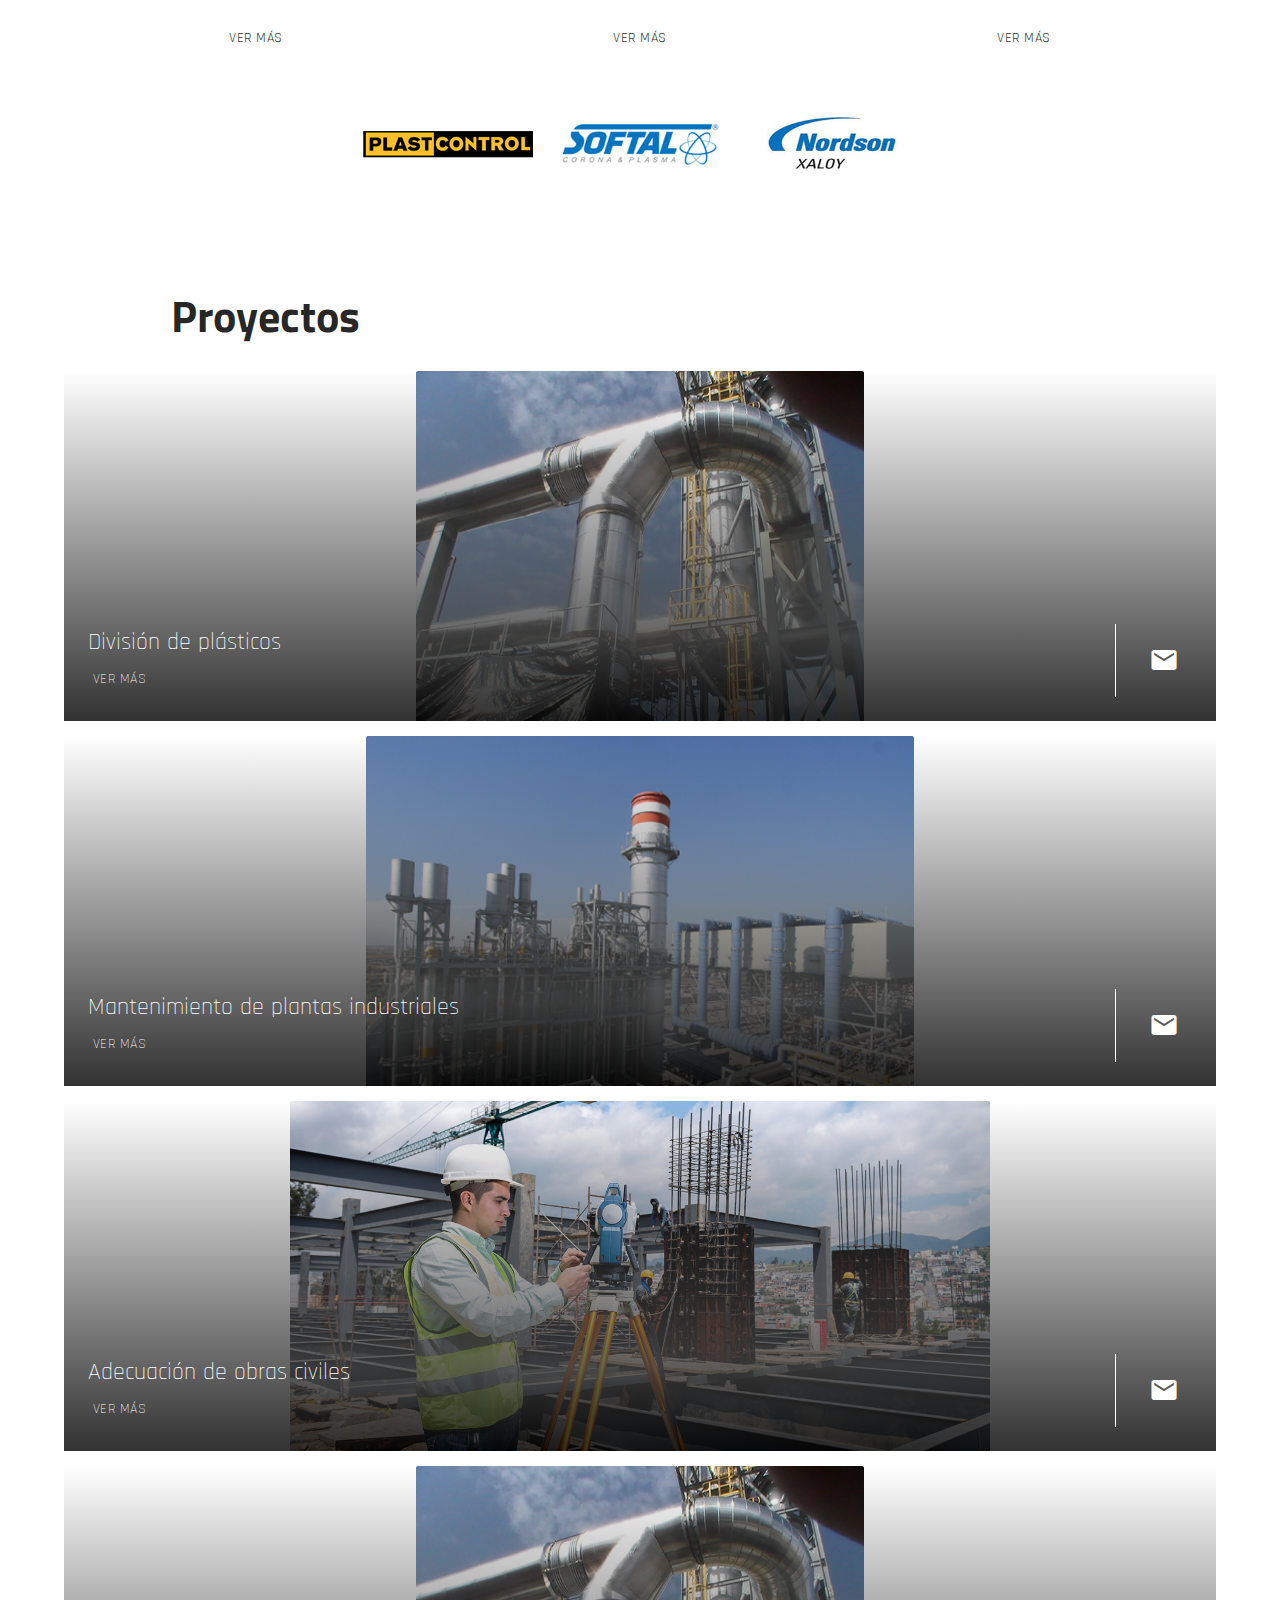
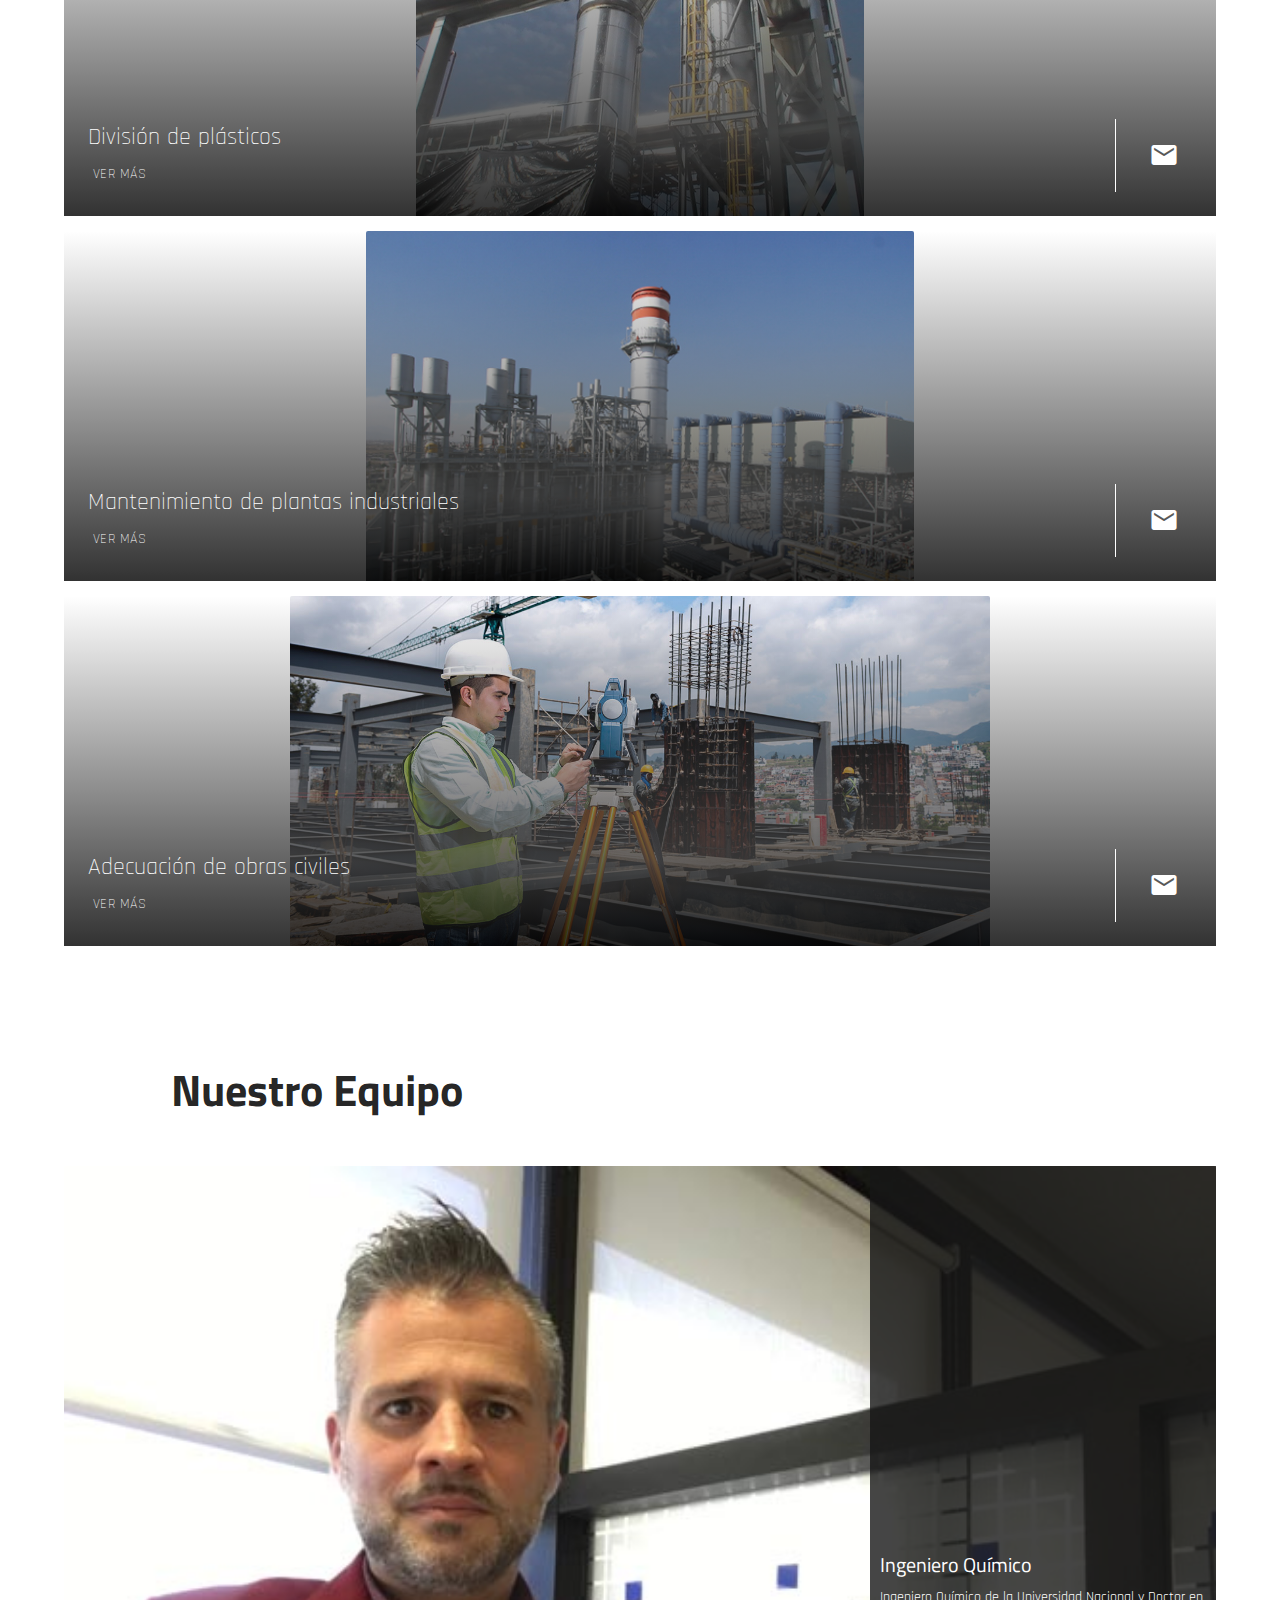
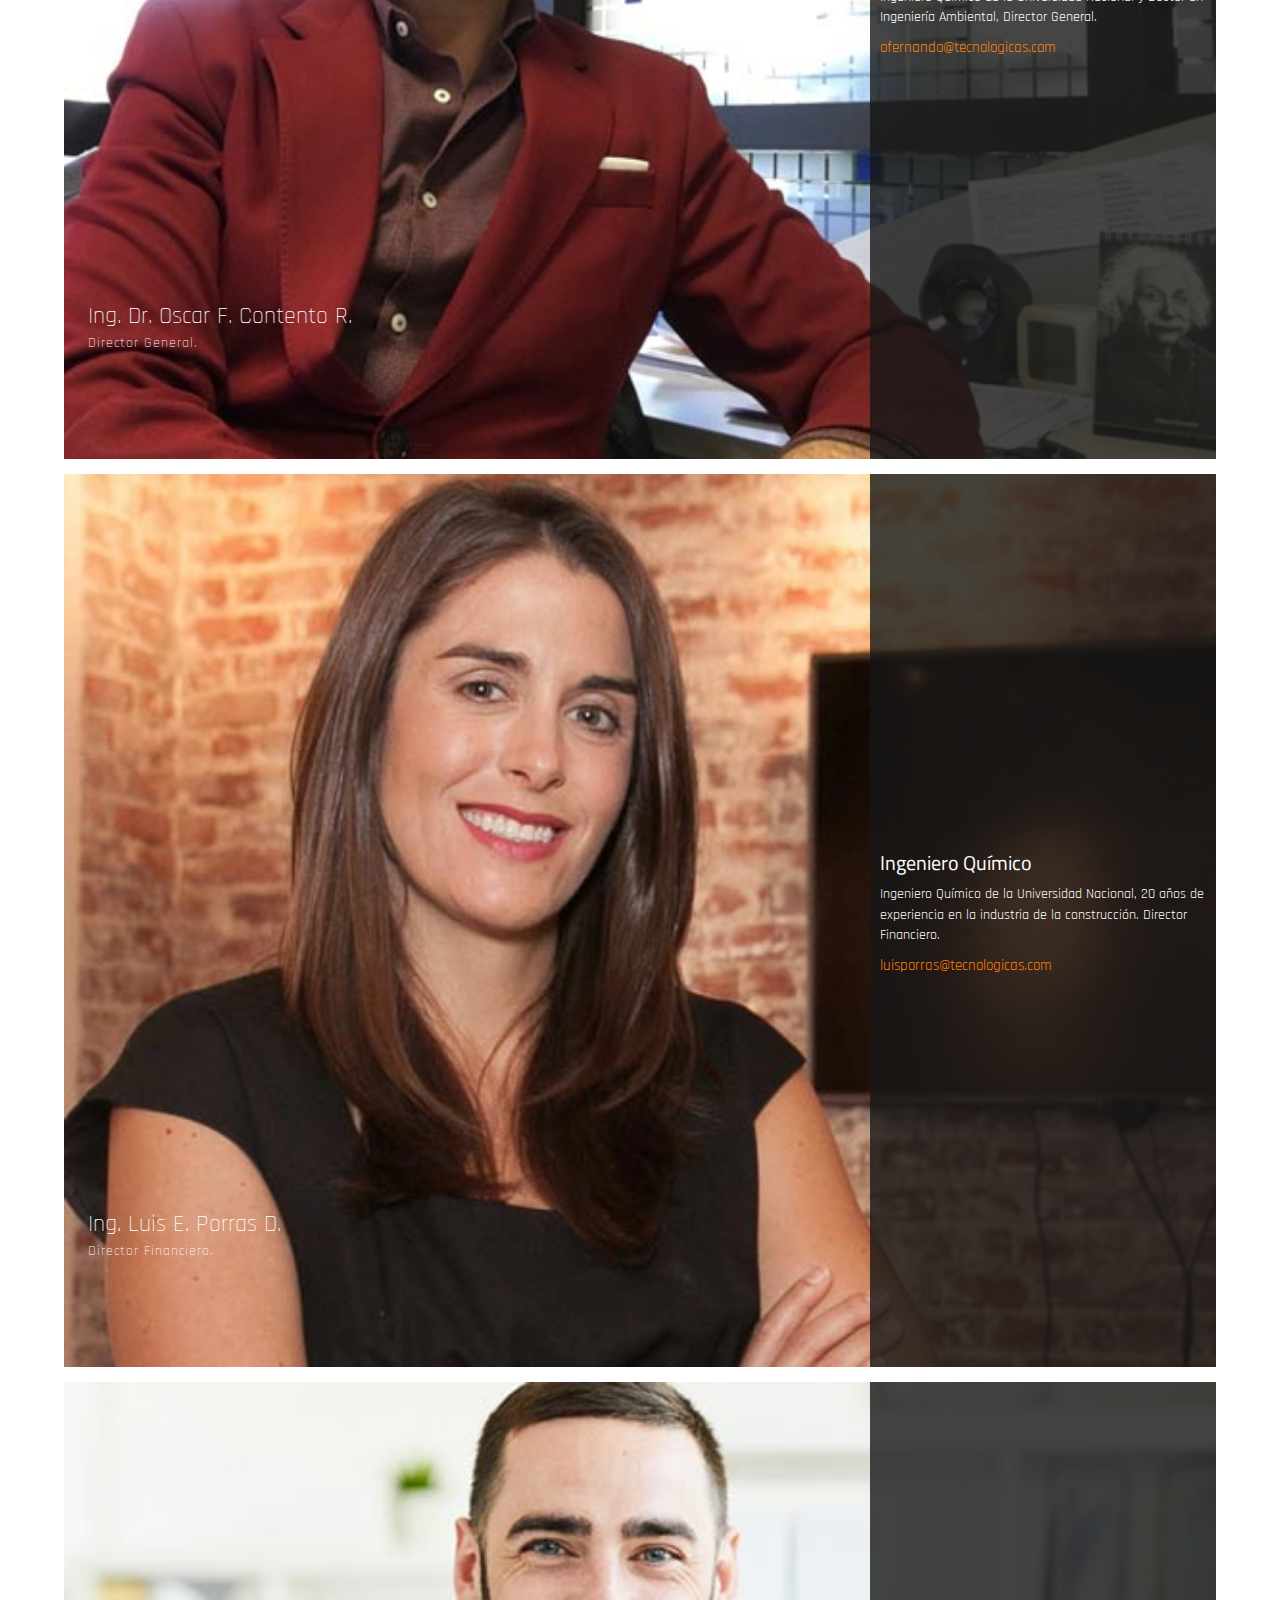
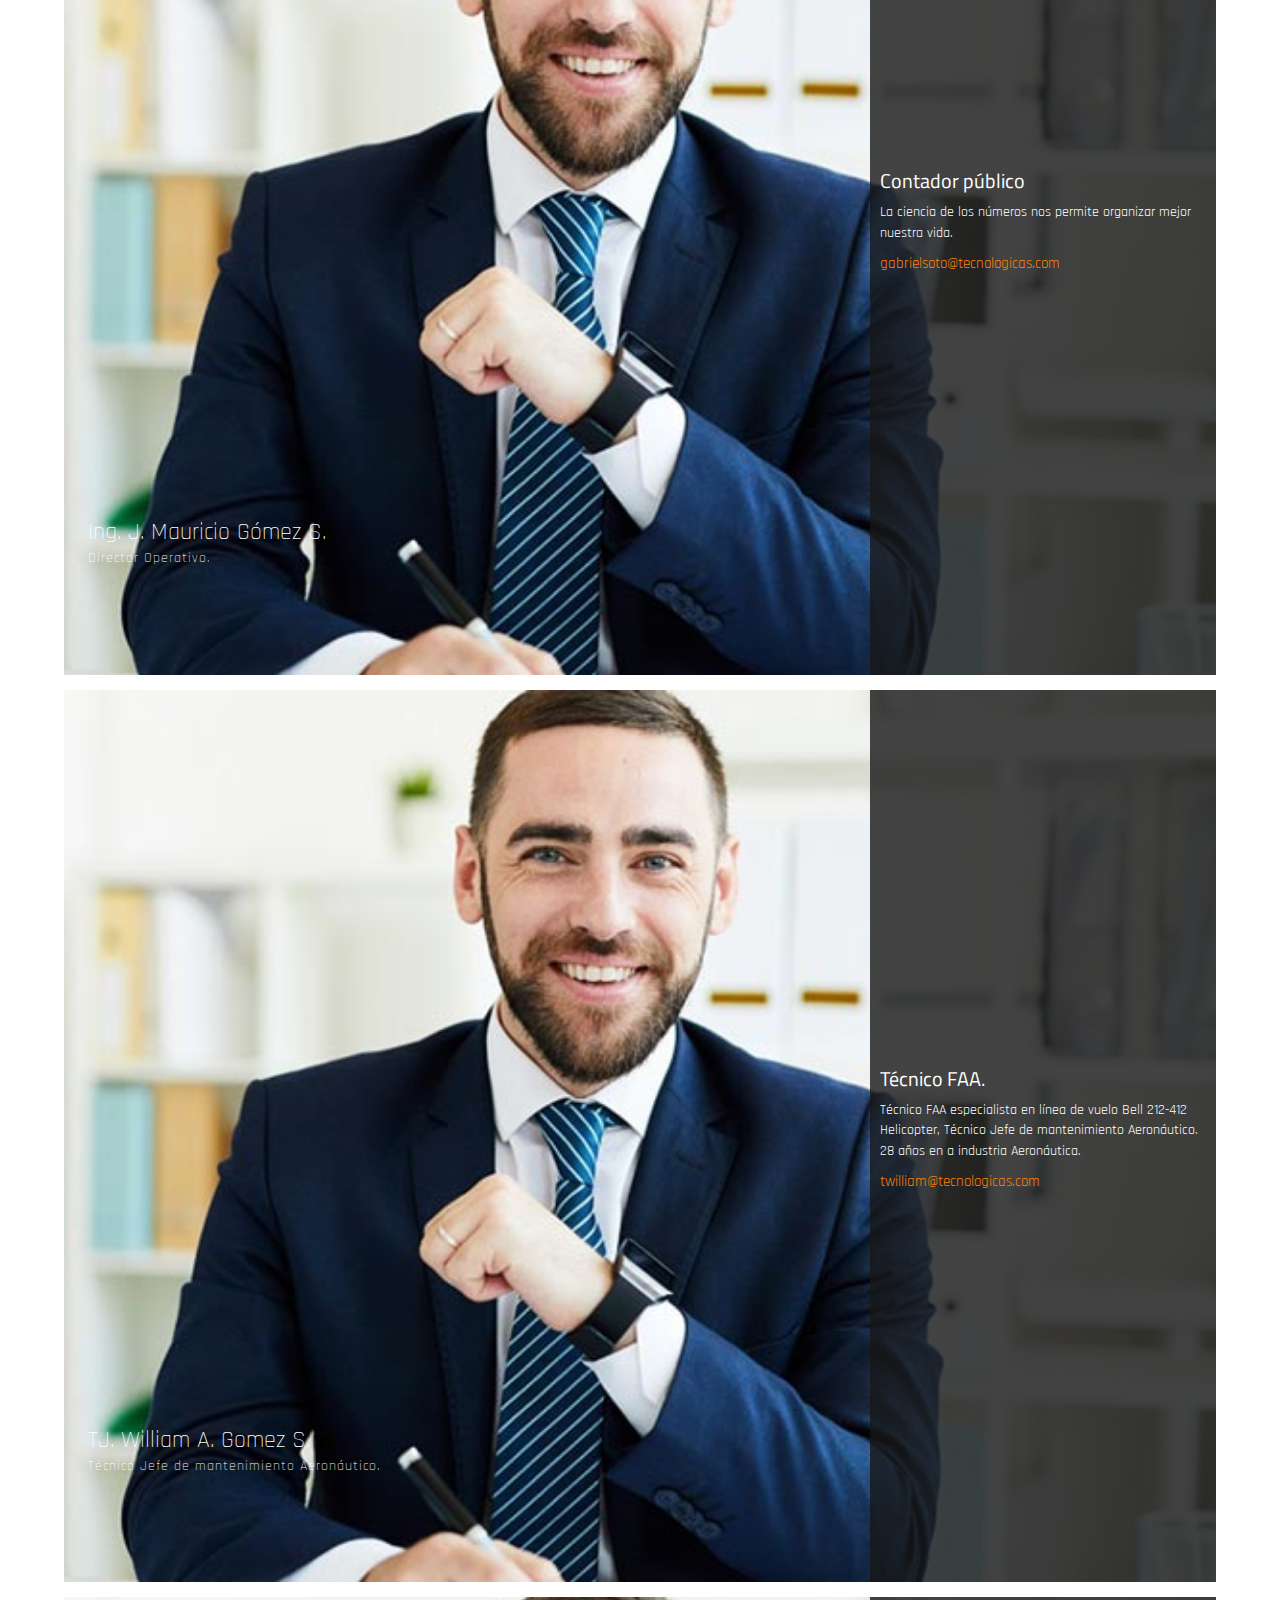
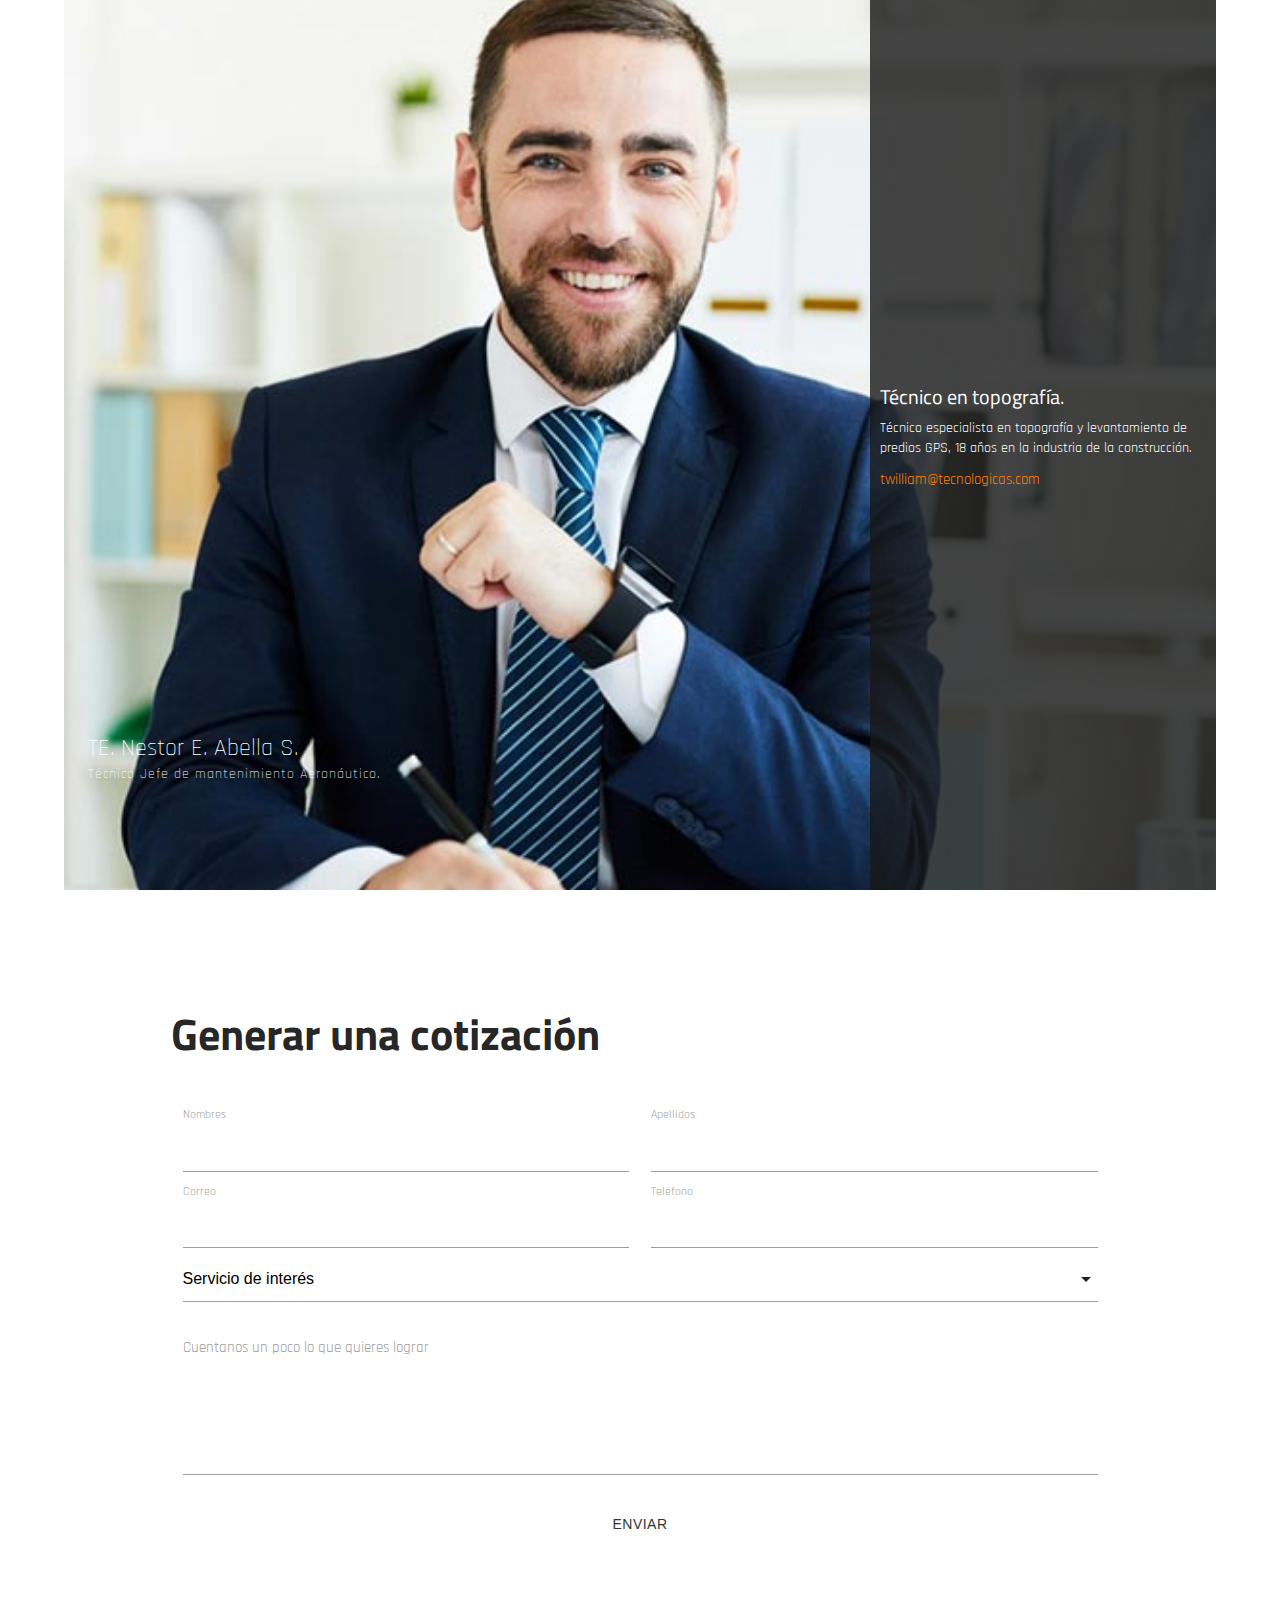
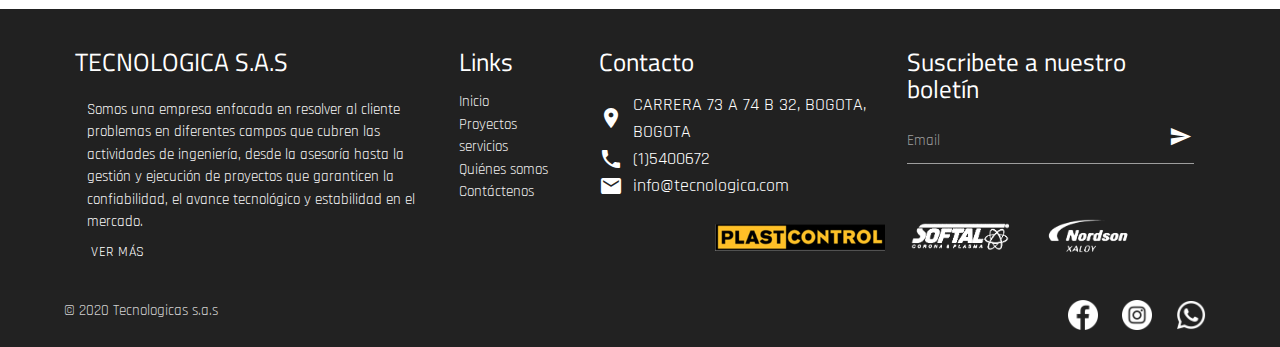
==== commit 3c6e5c35: "paginad de contacto" ====
--- a/index.html
+++ b/index.html
@@ -1,528 +1,830 @@
 <!DOCTYPE html>
-<html lang="en">
+<html lang="es">
+  <head>
+    <meta charset="UTF-8" />
+    <meta
+      name="viewport"
+      content="width=device-width,minimum-scale=1,initial-scale=1"
+    />
+    <title>Tecnologicas</title>
+    <link rel="stylesheet" href="css/materialize.min.css" />
+    <link
+      href="https://fonts.googleapis.com/icon?family=Material+Icons"
+      rel="stylesheet"
+    />
+    <link
+      rel="stylesheet"
+      href="https://cdnjs.cloudflare.com/ajax/libs/tiny-slider/2.9.3/tiny-slider.css"
+    />
+    <!--[if (lt IE 9)
+      ]><script src="https://cdnjs.cloudflare.com/ajax/libs/tiny-slider/2.9.3/min/tiny-slider.helper.ie8.js"></script
+    ><![endif]-->
+    <link rel="stylesheet" href="css/reset.css" />
+    <link rel="stylesheet" href="css/header.css" />
+    <link rel="stylesheet" href="css/banner.css" />
+    <link rel="stylesheet" href="css/que-hacemos.css" />
+    <link rel="stylesheet" href="css/proyectos.css" />
+    <link rel="stylesheet" href="css/equipo.css" />
+    <style>
+      textarea {
+        min-height: 150px !important;
+      }
 
-<head>
-    <meta charset="UTF-8">
-    <meta name="viewport" content="width=device-width,minimum-scale=1,initial-scale=1">
-    <title>Tecnologicas</title>
-    <link rel="stylesheet" href="css/materialize.min.css">
-    <link href="https://fonts.googleapis.com/icon?family=Material+Icons" rel="stylesheet">
-    <link rel="stylesheet" href="https://cdnjs.cloudflare.com/ajax/libs/tiny-slider/2.9.3/tiny-slider.css">
-    <!--[if (lt IE 9)]><script src="https://cdnjs.cloudflare.com/ajax/libs/tiny-slider/2.9.3/min/tiny-slider.helper.ie8.js"></script><![endif]-->
-    <link rel="stylesheet" href="css/reset.css">
-    <link rel="stylesheet" href="css/header.css">
-    <link rel="stylesheet" href="css/banner.css">
-    <link rel="stylesheet" href="css/que-hacemos.css">
-    <link rel="stylesheet" href="css/proyectos.css">
-    <link rel="stylesheet" href="css/equipo.css">
-    <style>
-        textarea {
-            min-height: 150px !important
-        }
-        
-        input:focus,
-        textarea:focus {
-            border-bottom: 1px solid #ef9c03 !important;
-            -webkit-box-shadow: 0 1px 0 0 #ef9c03 !important;
-            box-shadow: 0 1px 0 0 #ef9c03 !important;
-        }
+      input:focus,
+      textarea:focus {
+        border-bottom: 1px solid #ef9c03 !important;
+        -webkit-box-shadow: 0 1px 0 0 #ef9c03 !important;
+        box-shadow: 0 1px 0 0 #ef9c03 !important;
+      }
     </style>
-</head>
+  </head>
 
-<body>
+  <body>
     <header>
-        <nav id="header" class="white no-shadow">
-            <div class="container">
-                <div class="content-menu">
-                    <div class="brand-toggle">
-                        <a href="./" class="brand-logo"><img src="img/logo-tecnologicas-h.png" alt="Tecnologicas"></a>
-                        <a href="#" id="menu-toggle" class="sidenav-trigger"></a>
-                    </div>
+      <nav id="header" class="white no-shadow">
+        <div class="container">
+          <div class="content-menu">
+            <div class="brand-toggle">
+              <a href="./" class="brand-logo"
+                ><img src="img/logo-tecnologicas-h.png" alt="Tecnologicas"
+              /></a>
+              <a href="#" id="menu-toggle" class="sidenav-trigger"></a>
+            </div>
 
-                    <ul id="nav-mobile" class="right">
-                        <li><a href="./" class="active grey-text text-darken-2">INICIO</a></li>
-                        <li><a href="proyectos.html" class="grey-text text-darken-2">PROYECTOS</a></li>
-                        <li><a href="servicios.html" class="grey-text text-darken-2">SERVICIOS</a></li>
-                        <li><a href="quienes-somos.html" class="grey-text text-darken-2">QUIÉNES SOMOS</a></li>
-                        <li><a href="contactenos.html" class="grey-text text-darken-2">CONTÁCTENOS</a></li>
-                        <li class="example-spacer hide-on-large-only"></li>
-                        <li class="redes-header center hide-on-large-only">
-                            <a href="#" class="btn-floating btn-flat waves-effect"><img src="img/whatsapp.png" alt="whatsapp - tecnologicas"></a>
-                            <a href="#" class="btn-floating btn-flat waves-effect"><img src="img/instagram.png" alt="instagram - tecnologicas"></a>
-                            <a href="#" class="btn-floating btn-flat waves-effect"><img src="img/facebook.png" alt="facebook - tecnologicas"></a>
-                        </li>
-                    </ul>
-                </div>
-            </div>
-        </nav>
+            <ul id="nav-mobile" class="right">
+              <li>
+                <a href="./" class="active grey-text text-darken-2">INICIO</a>
+              </li>
+              <li>
+                <a href="proyectos.html" class="grey-text text-darken-2"
+                  >PROYECTOS</a
+                >
+              </li>
+              <li>
+                <a href="servicios.html" class="grey-text text-darken-2"
+                  >SERVICIOS</a
+                >
+              </li>
+              <li>
+                <a href="quienes-somos.html" class="grey-text text-darken-2"
+                  >QUIÉNES SOMOS</a
+                >
+              </li>
+              <li>
+                <a href="contacto.html" class="grey-text text-darken-2"
+                  >CONTÁCTENOS</a
+                >
+              </li>
+              <li class="example-spacer hide-on-large-only"></li>
+              <li class="redes-header center hide-on-large-only">
+                <a href="#" class="btn-floating btn-flat waves-effect"
+                  ><img src="img/whatsapp.png" alt="whatsapp - tecnologicas"
+                /></a>
+                <a href="#" class="btn-floating btn-flat waves-effect"
+                  ><img src="img/instagram.png" alt="instagram - tecnologicas"
+                /></a>
+                <a href="#" class="btn-floating btn-flat waves-effect"
+                  ><img src="img/facebook.png" alt="facebook - tecnologicas"
+                /></a>
+              </li>
+            </ul>
+          </div>
+        </div>
+      </nav>
     </header>
     <div class="slider">
-        <ul class="slides">
-
-            <li class="left-bg">
-                <img src="img/banner-home/2.jpg">
-                <!-- random image -->
-                <div class="caption left-align">
-                    <div class="row">
-                        <div class="col s12 m12 l6">
-                            <h3><b>Proyectos Tecnológicos para la Industria</b></h3>
-                            <h5 class="light grey-text text-lighten-3">Montajes, Mantenimiento, Adecuación y Reparación.</h5>
-                        </div>
-                    </div>
-                </div>
-            </li>
-            <li class="right-bg">
-                <img src="img/banner-home/3.jpg">
-                <!-- random image -->
-                <div class="caption right-align">
-                    <div class="row">
-                        <div class="col s12 m12 l6 offset-l6">
-                            <h3><b>División Plásticos</b></h3>
-                            <h5 class="light grey-text text-lighten-3">Diseño, construcción, adecuación y actualización de maquinaria especializada para procesos de transformación de polímeros.</h5>
-                        </div>
-                    </div>
-                </div>
-            </li>
-
-        </ul>
+      <ul class="slides">
+        <li class="left-bg">
+          <img src="img/banner-home/2.jpg" />
+          <!-- random image -->
+          <div class="caption left-align">
+            <div class="row">
+              <div class="col s12 m12 l6">
+                <h3><b>Proyectos Tecnológicos para la Industria</b></h3>
+                <br />
+                <h5 class="light grey-text text-lighten-3">
+                  Montajes, Mantenimiento, Adecuación y Reparación.
+                </h5>
+              </div>
+            </div>
+          </div>
+        </li>
+        <li class="right-bg">
+          <img src="img/banner-home/3.jpg" />
+          <!-- random image -->
+          <div class="caption right-align">
+            <div class="row">
+              <div class="col s12 m12 l6 offset-l6">
+                <h3><b>División Plásticos</b></h3>
+                <br />
+                <h5 class="light grey-text text-lighten-3">
+                  Diseño, construcción, adecuación y actualización de maquinaria
+                  especializada para procesos de transformación de polímeros.
+                </h5>
+              </div>
+            </div>
+          </div>
+        </li>
+      </ul>
     </div>
 
     <main class="container">
-        <br>
-        <br>
-        <br>
+      <br />
+      <br />
+      <br />
+      <div class="row">
+        <div class="col s12 m12 l10 offset-l1">
+          <h3><b>¿Qué hacemos?</b></h3>
+        </div>
+        <br /><br />
+        <div class="row small-top-space">
+          <div class="col s12 m12 l10 offset-l1">
+            <p class="flow-text">
+              Convertimos la necesidad del cliente en el desarrollo de un
+              proyecto individualizado para obtener la solución mas adecuada y
+              económica acorde con las actividades desarrolladas en conjunto con
+              nuestros proveedores, nuestro personal y nuestros clientes.
+            </p>
+          </div>
+        </div>
+        <div class="row carrusel-servicios" style="overflow-x: hidden">
+          <div class="col s12 m6 l4 big-top-space center">
+            <div class="circle-item hoverable">
+              <div class="mascara-image">
+                <img
+                  src="img/division-plasticos.jpg"
+                  alt="división de plásticos"
+                />
+              </div>
+            </div>
+            <h5>División Plásticos</h5>
+            <br />
+            <a
+              href="servicios.html#division-plasticos"
+              class="btn border-btn btn-flat"
+              >Ver más</a
+            >
+          </div>
+          <div class="col s12 m6 l4 big-top-space center">
+            <div class="circle-item hoverable">
+              <div class="mascara-image">
+                <img
+                  src="img/division-industrial.jpg"
+                  alt="división de industrial"
+                />
+              </div>
+            </div>
+            <h5>División Industrial</h5>
+            <br />
+            <a
+              href="servicios.html#division-industrial"
+              class="btn border-btn btn-flat"
+              >Ver más</a
+            >
+          </div>
+          <div class="col s12 m6 l4 big-top-space center">
+            <div class="circle-item hoverable">
+              <div class="mascara-image">
+                <img src="img/helicopter.jpg" alt="división de aeronautica" />
+              </div>
+            </div>
+            <h5>División Aeronáutica</h5>
+            <br />
+            <a
+              href="servicios.html#division-aeronautica"
+              class="btn border-btn btn-flat"
+              >Ver más</a
+            >
+          </div>
+        </div>
+      </div>
+      <div class="row center">
+        <div class="col s4 m4 l2 offset-l3">
+          <a href="https://www.plastcontrol.de/en/home/" target="_blank">
+            <img
+              src="img/plast-control.png"
+              class="responsive-img"
+              alt="plast control - aliado"
+            />
+          </a>
+        </div>
+        <div class="col s4 m4 l2">
+          <a href="https://www.softal.de/" target="_blank">
+            <img
+              src="img/softal.png"
+              class="responsive-img"
+              alt="plast control - aliado"
+            />
+          </a>
+        </div>
+        <div class="col s4 m4 l2">
+          <a
+            href="https://www.nordson.com/en/divisions/polymer-processing-systems"
+            target="_blank"
+          >
+            <img
+              src="img/nordson.jpg"
+              class="responsive-img"
+              alt="plast control - aliado"
+            />
+          </a>
+        </div>
+      </div>
+      <br />
+      <br /><br /><br />
+      <br />
+      <div class="row">
         <div class="row">
-            <div class="col s12 m12 l10 offset-l1">
-                <h3><b>¿Qué hacemos?</b></h3>
-            </div>
-            <br><br>
-            <div class="row small-top-space">
-                <div class="col s12 m12 l10 offset-l1">
-                    <p class="flow-text">
-                        Convertimos la necesidad del cliente en el desarrollo de un proyecto individualizado para obtener la solución mas adecuada y económica acorde con las actividades desarrolladas en conjunto con nuestros proveedores, nuestro personal y nuestros clientes.
+          <div class="col s12 m12 l10 offset-l1">
+            <h3><b>Proyectos</b></h3>
+            <br />
+          </div>
+        </div>
+        <div class="row">
+          <div class="proyectos">
+            <div class="card no-shadow">
+              <div class="card-image">
+                <img src="img/proyectos/1.jpg" alt="proyecto 1" />
+                <div class="card-title col s12">
+                  <div class="content-info-carrusel">
+                    <div>
+                      División de plásticos
+                      <div class="row">
+                        <a
+                          href="planta-de-transformacion-de-polimeros.html"
+                          class="
+                            btn
+                            waves-effect
+                            border-btn
+                            btn-flat
+                            white-text
+                          "
+                          >Ver más</a
+                        >
+                      </div>
+                    </div>
+                    <div class="mail-cotizar">
+                      <a
+                        href="#cotizar"
+                        onclick="changeValue('division-plasticos')"
+                        class="
+                          link
+                          btn-floating btn-large
+                          waves-effect
+                          btn-flat
+                          tooltipped
+                        "
+                        data-position="top"
+                        data-tooltip="Cotizar un proyecto así"
+                      >
+                        <span class="material-icons white-text">email</span>
+                      </a>
+                    </div>
+                  </div>
+                </div>
+              </div>
+            </div>
+            <div class="card no-shadow">
+              <div class="card-image">
+                <img src="img/proyectos/2.jpg" alt="proyecto 1" />
+                <div class="card-title col s12">
+                  <div class="content-info-carrusel">
+                    <div>
+                      Mantenimiento de plantas industriales
+                      <div class="row">
+                        <a
+                          href="planta-de-transformacion-de-polimeros.html"
+                          class="
+                            btn
+                            waves-effect
+                            border-btn
+                            btn-flat
+                            white-text
+                          "
+                          >Ver más</a
+                        >
+                      </div>
+                    </div>
+                    <div class="mail-cotizar">
+                      <a
+                        href="#cotizar"
+                        onclick="changeValue('division-industrial')"
+                        class="
+                          link
+                          btn-floating btn-large
+                          waves-effect
+                          btn-flat
+                          tooltipped
+                        "
+                        data-position="top"
+                        data-tooltip="Cotizar un proyecto así"
+                      >
+                        <span class="material-icons white-text">email</span>
+                      </a>
+                    </div>
+                  </div>
+                </div>
+              </div>
+            </div>
+            <div class="card no-shadow">
+              <div class="card-image">
+                <img src="img/proyectos/ing-civil.jpg" alt="proyecto 1" />
+                <div class="card-title col s12">
+                  <div class="content-info-carrusel">
+                    <div>
+                      Adecuación de obras civiles
+                      <div class="row">
+                        <a
+                          href="planta-de-transformacion-de-polimeros.html"
+                          class="
+                            btn
+                            waves-effect
+                            border-btn
+                            btn-flat
+                            white-text
+                          "
+                          >Ver más</a
+                        >
+                      </div>
+                    </div>
+                    <div class="mail-cotizar">
+                      <a
+                        href="#cotizar"
+                        onclick="changeValue('division-industrial')"
+                        class="
+                          link
+                          btn-floating btn-large
+                          waves-effect
+                          btn-flat
+                          tooltipped
+                        "
+                        data-position="top"
+                        data-tooltip="Cotizar un proyecto así"
+                      >
+                        <span class="material-icons white-text">email</span>
+                      </a>
+                    </div>
+                  </div>
+                </div>
+              </div>
+            </div>
+            <div class="card no-shadow">
+              <div class="card-image">
+                <img src="img/proyectos/1.jpg" alt="proyecto 1" />
+                <div class="card-title col s12">
+                  <div class="content-info-carrusel">
+                    <div>
+                      División de plásticos
+                      <div class="row">
+                        <a
+                          href="planta-de-transformacion-de-polimeros.html"
+                          class="
+                            btn
+                            waves-effect
+                            border-btn
+                            btn-flat
+                            white-text
+                          "
+                          >Ver más</a
+                        >
+                      </div>
+                    </div>
+                    <div class="mail-cotizar">
+                      <a
+                        href="#cotizar"
+                        onclick="changeValue('division-plasticos')"
+                        class="
+                          link
+                          btn-floating btn-large
+                          waves-effect
+                          btn-flat
+                          tooltipped
+                        "
+                        data-position="top"
+                        data-tooltip="Cotizar un proyecto así"
+                      >
+                        <span class="material-icons white-text">email</span>
+                      </a>
+                    </div>
+                  </div>
+                </div>
+              </div>
+            </div>
+            <div class="card no-shadow">
+              <div class="card-image">
+                <img src="img/proyectos/2.jpg" alt="proyecto 1" />
+                <div class="card-title col s12">
+                  <div class="content-info-carrusel">
+                    <div>
+                      Mantenimiento de plantas industriales
+                      <div class="row">
+                        <a
+                          href="planta-de-transformacion-de-polimeros.html"
+                          class="
+                            btn
+                            waves-effect
+                            border-btn
+                            btn-flat
+                            white-text
+                          "
+                          >Ver más</a
+                        >
+                      </div>
+                    </div>
+                    <div class="mail-cotizar">
+                      <a
+                        href="#cotizar"
+                        onclick="changeValue('division-industrial')"
+                        class="
+                          link
+                          btn-floating btn-large
+                          waves-effect
+                          btn-flat
+                          tooltipped
+                        "
+                        data-position="top"
+                        data-tooltip="Cotizar un proyecto así"
+                      >
+                        <span class="material-icons white-text">email</span>
+                      </a>
+                    </div>
+                  </div>
+                </div>
+              </div>
+            </div>
+            <div class="card no-shadow">
+              <div class="card-image">
+                <img src="img/proyectos/ing-civil.jpg" alt="proyecto 1" />
+                <div class="card-title col s12">
+                  <div class="content-info-carrusel">
+                    <div>
+                      Adecuación de obras civiles
+                      <div class="row">
+                        <a
+                          href="planta-de-transformacion-de-polimeros.html"
+                          class="
+                            btn
+                            waves-effect
+                            border-btn
+                            btn-flat
+                            white-text
+                          "
+                          >Ver más</a
+                        >
+                      </div>
+                    </div>
+                    <div class="mail-cotizar">
+                      <a
+                        href="#cotizar"
+                        onclick="changeValue('division-industrial')"
+                        class="
+                          link
+                          btn-floating btn-large
+                          waves-effect
+                          btn-flat
+                          tooltipped
+                        "
+                        data-position="top"
+                        data-tooltip="Cotizar un proyecto así"
+                      >
+                        <span class="material-icons white-text">email</span>
+                      </a>
+                    </div>
+                  </div>
+                </div>
+              </div>
+            </div>
+          </div>
+        </div>
+      </div>
+
+      <div class="row big-top-space">
+        <div class="row">
+          <br /><br />
+          <div class="col s12 m12 l10 offset-l1">
+            <h3><b>Nuestro Equipo</b></h3>
+            <br /><br />
+          </div>
+        </div>
+        <div class="row">
+          <div class="equipo">
+            <div class="card no-shadow">
+              <div class="card-image">
+                <img src="img/equipo/ingeniero.jpg" alt="ceo" />
+                <div class="card-title white-text">
+                  <p>Ing. Dr. Oscar F. Contento R.</p>
+                  <sub>Director General.</sub>
+                </div>
+                <div class="sub-content white-text">
+                  <div>
+                    <h5>Ingeniero Químico</h5>
+                    <p>
+                      Ingeniero Químico de la Universidad Nacional y Doctor en
+                      Ingeniería Ambiental, Director General.
                     </p>
-                </div>
-            </div>
-            <div class="row carrusel-servicios" style="overflow-x: hidden;">
-                <div class="col s12 m6 l4 big-top-space center">
-                    <div class="circle-item hoverable">
-                        <div class="mascara-image">
-                            <img src="img/division-plasticos.jpg" alt="división de plásticos">
-                        </div>
-                    </div>
-                    <h5>División Plásticos</h5>
-                    <br>
-                    <a href="servicios.html#division-plasticos" class="btn border-btn btn-flat">Ver más</a>
-                </div>
-                <div class="col s12 m6 l4 big-top-space center">
-                    <div class="circle-item hoverable">
-                        <div class="mascara-image">
-                            <img src="img/division-industrial.jpg" alt="división de industrial">
-                        </div>
-                    </div>
-                    <h5>División Industrial </h5>
-                    <br>
-                    <a href="servicios.html#division-industrial" class="btn border-btn btn-flat">Ver más</a>
-                </div>
-                <div class="col s12 m6 l4 big-top-space center">
-                    <div class="circle-item hoverable">
-                        <div class="mascara-image">
-                            <img src="img/helicopter.jpg" alt="división de aeronautica">
-                        </div>
-                    </div>
-                    <h5>División Aeronáutica</h5>
-                    <br>
-                    <a href="servicios.html#division-aeronautica" class="btn border-btn btn-flat">Ver más</a>
-                </div>
-            </div>
-        </div>
-        <div class="row center">
-            <div class="col s4 m4 l2 offset-l3">
-                <a href="https://www.plastcontrol.de/en/home/" target="_blank">
-                    <img src="img/plast-control.png" class="responsive-img" alt="plast control - aliado">
-                </a>
-            </div>
-            <div class="col s4 m4 l2">
-                <a href="https://www.softal.de/" target="_blank">
-                    <img src="img/softal.png" class="responsive-img" alt="plast control - aliado">
-                </a>
-            </div>
-            <div class="col s4 m4 l2">
-                <a href="https://www.nordson.com/en/divisions/polymer-processing-systems" target="_blank">
-                    <img src="img/nordson.jpg" class="responsive-img" alt="plast control - aliado">
-                </a>
-            </div>
-        </div>
-        <br>
-        <br><br><br>
-        <br>
-        <div class="row">
-            <div class="row">
-                <div class="col s12 m12 l10 offset-l1">
-                    <h3><b>Proyectos</b></h3>
-                    <br>
-                </div>
-            </div>
-            <div class="row">
-                <div class="proyectos">
-                    <div class="card no-shadow">
-                        <div class="card-image">
-                            <img src="img/proyectos/1.jpg" alt="proyecto 1">
-                            <div class="card-title col s12">
-                                <div class="content-info-carrusel">
-                                    <div>
-                                        División de plásticos
-                                        <div class="row">
-                                            <a href="planta-de-transformacion-de-polimeros.html" class="btn waves-effect border-btn btn-flat white-text">Ver más</a>
-                                        </div>
-                                    </div>
-                                    <div class="mail-cotizar">
-                                        <a href="#cotizar" onclick="changeValue('division-plasticos')" class="link btn-floating btn-large waves-effect btn-flat tooltipped" data-position="top" data-tooltip="Cotizar un proyecto así">
-                                            <span class="material-icons white-text">email</span>
-                                        </a>
-                                    </div>
-                                </div>
-                            </div>
-                        </div>
-                    </div>
-                    <div class="card no-shadow">
-                        <div class="card-image">
-                            <img src="img/proyectos/2.jpg" alt="proyecto 1">
-                            <div class="card-title col s12">
-                                <div class="content-info-carrusel">
-                                    <div>
-                                        Mantenimiento de plantas industriales
-                                        <div class="row">
-                                            <a href="planta-de-transformacion-de-polimeros.html" class="btn waves-effect border-btn btn-flat white-text">Ver más</a>
-                                        </div>
-                                    </div>
-                                    <div class="mail-cotizar">
-                                        <a href="#cotizar" onclick="changeValue('division-industrial')" class="link btn-floating btn-large waves-effect btn-flat tooltipped" data-position="top" data-tooltip="Cotizar un proyecto así">
-                                            <span class="material-icons white-text">email</span>
-                                        </a>
-                                    </div>
-                                </div>
-                            </div>
-                        </div>
-                    </div>
-                    <div class="card no-shadow">
-                        <div class="card-image">
-                            <img src="img/proyectos/ing-civil.jpg" alt="proyecto 1">
-                            <div class="card-title col s12">
-                                <div class="content-info-carrusel">
-                                    <div>
-                                        Adecuación de obras civiles
-                                        <div class="row">
-                                            <a href="planta-de-transformacion-de-polimeros.html" class="btn waves-effect border-btn btn-flat white-text">Ver más</a>
-                                        </div>
-                                    </div>
-                                    <div class="mail-cotizar">
-                                        <a href="#cotizar" onclick="changeValue('division-industrial')" class="link btn-floating btn-large waves-effect btn-flat tooltipped" data-position="top" data-tooltip="Cotizar un proyecto así">
-                                            <span class="material-icons white-text">email</span>
-                                        </a>
-                                    </div>
-                                </div>
-                            </div>
-                        </div>
-                    </div>
-                    <div class="card no-shadow">
-                        <div class="card-image">
-                            <img src="img/proyectos/1.jpg" alt="proyecto 1">
-                            <div class="card-title col s12">
-                                <div class="content-info-carrusel">
-                                    <div>
-                                        División de plásticos
-                                        <div class="row">
-                                            <a href="planta-de-transformacion-de-polimeros.html" class="btn waves-effect border-btn btn-flat white-text">Ver más</a>
-                                        </div>
-                                    </div>
-                                    <div class="mail-cotizar">
-                                        <a href="#cotizar" onclick="changeValue('division-plasticos')" class="link btn-floating btn-large waves-effect btn-flat tooltipped" data-position="top" data-tooltip="Cotizar un proyecto así">
-                                            <span class="material-icons white-text">email</span>
-                                        </a>
-                                    </div>
-                                </div>
-                            </div>
-                        </div>
-                    </div>
-                    <div class="card no-shadow">
-                        <div class="card-image">
-                            <img src="img/proyectos/2.jpg" alt="proyecto 1">
-                            <div class="card-title col s12">
-                                <div class="content-info-carrusel">
-                                    <div>
-                                        Mantenimiento de plantas industriales
-                                        <div class="row">
-                                            <a href="planta-de-transformacion-de-polimeros.html" class="btn waves-effect border-btn btn-flat white-text">Ver más</a>
-                                        </div>
-                                    </div>
-                                    <div class="mail-cotizar">
-                                        <a href="#cotizar" onclick="changeValue('division-industrial')" class="link btn-floating btn-large waves-effect btn-flat tooltipped" data-position="top" data-tooltip="Cotizar un proyecto así">
-                                            <span class="material-icons white-text">email</span>
-                                        </a>
-                                    </div>
-                                </div>
-                            </div>
-                        </div>
-                    </div>
-                    <div class="card no-shadow">
-                        <div class="card-image">
-                            <img src="img/proyectos/ing-civil.jpg" alt="proyecto 1">
-                            <div class="card-title col s12">
-                                <div class="content-info-carrusel">
-                                    <div>
-                                        Adecuación de obras civiles
-                                        <div class="row">
-                                            <a href="planta-de-transformacion-de-polimeros.html" class="btn waves-effect border-btn btn-flat white-text">Ver más</a>
-                                        </div>
-                                    </div>
-                                    <div class="mail-cotizar">
-                                        <a href="#cotizar" onclick="changeValue('division-industrial')" class="link btn-floating btn-large waves-effect btn-flat tooltipped" data-position="top" data-tooltip="Cotizar un proyecto así">
-                                            <span class="material-icons white-text">email</span>
-                                        </a>
-                                    </div>
-                                </div>
-                            </div>
-                        </div>
-                    </div>
-                </div>
-            </div>
-        </div>
+                    <a href="mailto:ofernando@tecnologicas.com"
+                      >ofernando@tecnologicas.com</a
+                    >
+                  </div>
+                </div>
+              </div>
+            </div>
+            <div class="card no-shadow">
+              <div class="card-image">
+                <img
+                  src="img/equipo/directora-operaciones.jpg"
+                  alt="Directora de operaciones"
+                />
+                <div class="card-title white-text">
+                  <p>Ing. Luis E. Porras D.</p>
+                  <sub>Director Financiero.</sub>
+                </div>
+                <div class="sub-content white-text">
+                  <div>
+                    <h5>Ingeniero Químico</h5>
+                    <p>
+                      Ingeniero Químico de la Universidad Nacional, 20 años de
+                      experiencia en la industria de la construcción. Director
+                      Financiero.
+                    </p>
+                    <a href="mailto:luisporras@tecnologicas.com"
+                      >luisporras@tecnologicas.com</a
+                    >
+                  </div>
+                </div>
+              </div>
+            </div>
+            <div class="card no-shadow">
+              <div class="card-image">
+                <img src="img/equipo/contador.jpg" alt="contador" />
+                <div class="card-title white-text">
+                  <p>Ing. J. Mauricio Gómez S.</p>
+                  <sub>Director Operativo.</sub>
+                </div>
+                <div class="sub-content white-text">
+                  <div>
+                    <h5>Contador público</h5>
+                    <p>
+                      La ciencia de los números nos permite organizar mejor
+                      nuestra vida.
+                    </p>
+                    <a href="gabrielsoto@tecnologicas.com"
+                      >gabrielsoto@tecnologicas.com</a
+                    >
+                  </div>
+                </div>
+              </div>
+            </div>
+            <div class="card no-shadow">
+              <div class="card-image">
+                <img src="img/equipo/contador.jpg" alt="contador" />
+                <div class="card-title white-text">
+                  <p>TJ. William A. Gomez S.</p>
+                  <sub>Técnico Jefe de mantenimiento Aeronáutico.</sub>
+                </div>
+                <div class="sub-content white-text">
+                  <div>
+                    <h5>Técnico FAA.</h5>
+                    <p>
+                      Técnico FAA especialista en línea de vuelo Bell 212-412
+                      Helicopter, Técnico Jefe de mantenimiento Aeronáutico. 28
+                      años en a industria Aeronáutica.
+                    </p>
+                    <a href="twilliam@tecnologicas.com"
+                      >twilliam@tecnologicas.com</a
+                    >
+                  </div>
+                </div>
+              </div>
+            </div>
+            <div class="card no-shadow">
+              <div class="card-image">
+                <img src="img/equipo/contador.jpg" alt="contador" />
+                <div class="card-title white-text">
+                  <p>TE. Nestor E. Abella S.</p>
+                  <sub>Técnico Jefe de mantenimiento Aeronáutico.</sub>
+                </div>
+                <div class="sub-content white-text">
+                  <div>
+                    <h5>Técnico en topografía.</h5>
+                    <p>
+                      Técnico especialista en topografía y levantamiento de
+                      predios GPS, 18 años en la industria de la construcción.
+                    </p>
+                    <a href="nestorabella@tecnologicas.com"
+                      >twilliam@tecnologicas.com</a
+                    >
+                  </div>
+                </div>
+              </div>
+            </div>
+          </div>
+        </div>
+      </div>
 
-        <div class="row big-top-space">
-            <div class="row">
-                <br><br>
-                <div class="col s12 m12 l10 offset-l1">
-                    <h3><b>Nuestro Equipo</b></h3>
-                    <br><br>
-                </div>
-            </div>
-            <div class="row">
-                <div class="equipo">
-                    <div class="card no-shadow">
-                        <div class="card-image">
-                            <img src="img/equipo/ingeniero.jpg" alt="ceo">
-                            <div class="card-title white-text">
-                                <p>Ing. Dr. Oscar F. Contento R.</p>
-                                <sub>Director General.</sub>
-                            </div>
-                            <div class="sub-content white-text">
-                                <div>
-                                    <h5>Ingeniero Químico</h5>
-                                    <p>Ingeniero Químico de la Universidad Nacional y Doctor en Ingeniería Ambiental, Director General.</p>
-                                    <a href="mailto:ofernando@tecnologicas.com">ofernando@tecnologicas.com</a>
-                                </div>
-                            </div>
-                        </div>
-                    </div>
-                    <div class="card no-shadow">
-                        <div class="card-image">
-                            <img src="img/equipo/directora-operaciones.jpg" alt="Directora de operaciones">
-                            <div class="card-title white-text">
-                                <p>Ing. Luis E. Porras D.</p>
-                                <sub>Director Financiero.</sub>
-                            </div>
-                            <div class="sub-content white-text">
-                                <div>
-                                    <h5>Ingeniero Químico</h5>
-                                    <p>Ingeniero Químico de la Universidad Nacional, 20 años de experiencia en la industria de la construcción. Director Financiero.</p>
-                                    <a href="mailto:luisporras@tecnologicas.com">luisporras@tecnologicas.com</a>
-                                </div>
-                            </div>
-                        </div>
-                    </div>
-                    <div class="card no-shadow">
-                        <div class="card-image">
-                            <img src="img/equipo/contador.jpg" alt="contador">
-                            <div class="card-title white-text">
-                                <p>Ing. J. Mauricio Gómez S.</p>
-                                <sub>Director Operativo.</sub>
-                            </div>
-                            <div class="sub-content white-text">
-                                <div>
-                                    <h5>Contador público</h5>
-                                    <p>La ciencia de los números nos permite organizar mejor nuestra vida.</p>
-                                    <a href="gabrielsoto@tecnologicas.com">gabrielsoto@tecnologicas.com</a>
-                                </div>
-                            </div>
-                        </div>
-                    </div>
-                    <div class="card no-shadow">
-                        <div class="card-image">
-                            <img src="img/equipo/contador.jpg" alt="contador">
-                            <div class="card-title white-text">
-                                <p>TJ. William A. Gomez S.</p>
-                                <sub>Técnico Jefe de mantenimiento Aeronáutico.</sub>
-                            </div>
-                            <div class="sub-content white-text">
-                                <div>
-                                    <h5>Técnico FAA.</h5>
-                                    <p>Técnico FAA especialista en línea de vuelo Bell 212-412 Helicopter, Técnico Jefe de mantenimiento Aeronáutico. 28 años en a industria Aeronáutica.</p>
-                                    <a href="twilliam@tecnologicas.com">twilliam@tecnologicas.com</a>
-                                </div>
-                            </div>
-                        </div>
-                    </div>
-                    <div class="card no-shadow">
-                        <div class="card-image">
-                            <img src="img/equipo/contador.jpg" alt="contador">
-                            <div class="card-title white-text">
-                                <p>TE. Nestor E. Abella S.</p>
-                                <sub>Técnico Jefe de mantenimiento Aeronáutico.</sub>
-                            </div>
-                            <div class="sub-content white-text">
-                                <div>
-                                    <h5>Técnico en topografía.</h5>
-                                    <p>Técnico especialista en topografía y levantamiento de predios GPS, 18 años en la industria de la construcción.</p>
-                                    <a href="nestorabella@tecnologicas.com">twilliam@tecnologicas.com</a>
-                                </div>
-                            </div>
-                        </div>
-                    </div>
-                </div>
-            </div>
-        </div>
-
-        <div class="row">
-            <br><br>
-            <div id="cotizar" class="col s12 m12 l10 offset-l1">
-                <h3><b>Generar una cotización</b></h3>
-                <br><br>
-            </div>
-            <form id="cotizacionForm" action="" class="col s12 m12 l10 offset-l1 ">
-                <div class="input-fiel col s12 m6">
-                    <label for="nombres-cotizante">Nombres</label>
-                    <input type="text" id="nombres-cotizante">
-                </div>
-                <div class="input-fiel col s12 m6">
-                    <label for="apellidos">Apellidos</label>
-                    <input type="text" id="apellidos">
-                </div>
-                <div class="input-fiel col s12 m6">
-                    <label for="correo">Correo</label>
-                    <input type="text" id="correo">
-                </div>
-                <div class="input-fiel col s12 m6">
-                    <label for="telefono">Teléfono</label>
-                    <input type="text" id="telefono">
-                </div>
-                <br>
-                <div class="input-fiel col s12 select-cotizar">
-                    <select>
-                        <option value="" disabled selected>Servicio de interés</option>
-                        <option value="division-plasticos">División Plásticos</option>
-                        <option value="division-industrial">División Industrial</option>
-                        <option value="division-aeronautica">División Aeronáutica</option>
-                      </select>
-                    <label>Materialize Select</label>
-                </div>
-                <br>
-                <div class="input-field col s12">
-                    <textarea id="textarea1" class="materialize-textarea"></textarea>
-                    <label for="textarea1">Cuentanos un poco lo que quieres lograr</label>
-                </div>
-                <div class="row center">
-                    <button type="submit" class="btn waves-effect border-btn btn-flat">Enviar</button>
-                </div>
-            </form>
-
-        </div>
-        <br><br><br>
+      <div class="row">
+        <br /><br />
+        <div id="cotizar" class="col s12 m12 l10 offset-l1">
+          <h3><b>Generar una cotización</b></h3>
+          <br /><br />
+        </div>
+        <form id="cotizacionForm" action="" class="col s12 m12 l10 offset-l1">
+          <div class="input-fiel col s12 m6">
+            <label for="nombres-cotizante">Nombres</label>
+            <input type="text" id="nombres-cotizante" />
+          </div>
+          <div class="input-fiel col s12 m6">
+            <label for="apellidos">Apellidos</label>
+            <input type="text" id="apellidos" />
+          </div>
+          <div class="input-fiel col s12 m6">
+            <label for="correo">Correo</label>
+            <input type="text" id="correo" />
+          </div>
+          <div class="input-fiel col s12 m6">
+            <label for="telefono">Teléfono</label>
+            <input type="text" id="telefono" />
+          </div>
+          <br />
+          <div class="input-fiel col s12 select-cotizar">
+            <select>
+              <option value="" disabled selected>Servicio de interés</option>
+              <option value="division-plasticos">División Plásticos</option>
+              <option value="division-industrial">División Industrial</option>
+              <option value="division-aeronautica">División Aeronáutica</option>
+            </select>
+            <label>Materialize Select</label>
+          </div>
+          <br />
+          <div class="input-field col s12">
+            <textarea id="textarea1" class="materialize-textarea"></textarea>
+            <label for="textarea1"
+              >Cuentanos un poco lo que quieres lograr</label
+            >
+          </div>
+          <div class="row center">
+            <button type="submit" class="btn waves-effect border-btn btn-flat">
+              Enviar
+            </button>
+          </div>
+        </form>
+      </div>
+      <br /><br /><br />
     </main>
 
     <footer class="page-footer grey darken-4">
+      <div class="container">
+        <div class="row">
+          <div class="col m12 l4 s12 small-top-space">
+            <h5 class="white-text">TECNOLOGICA S.A.S</h5>
+            <br />
+            <p class="grey-text text-lighten-4 col s12">
+              Somos una empresa enfocada en resolver al cliente problemas en
+              diferentes campos que cubren las actividades de ingeniería, desde
+              la asesoría hasta la gestión y ejecución de proyectos que
+              garanticen la confiabilidad, el avance tecnológico y estabilidad
+              en el mercado.
+            </p>
+            <br />
+            <a href="#" class="btn border-btn btn-flat white-text waves-effect"
+              >Ver más</a
+            >
+          </div>
+          <div class="col s12 m12 l8 small-top-space">
+            <div class="row">
+              <div class="col m3 s12 l2">
+                <h5 class="white-text">Links</h5>
+                <ul>
+                  <li>
+                    <a class="grey-text text-lighten-3" href="./">Inicio</a>
+                  </li>
+                  <li>
+                    <a class="grey-text text-lighten-3" href="proyectos.html"
+                      >Proyectos</a
+                    >
+                  </li>
+                  <li>
+                    <a class="grey-text text-lighten-3" href="servicios.html"
+                      >servicios</a
+                    >
+                  </li>
+                  <li>
+                    <a
+                      class="grey-text text-lighten-3"
+                      href="quienes-somos.html"
+                      >Quiénes somos</a
+                    >
+                  </li>
+                  <li>
+                    <a class="grey-text text-lighten-3" href="contacto.html"
+                      >Contáctenos</a
+                    >
+                  </li>
+                </ul>
+              </div>
+              <div class="col s12 m9 l10">
+                <div class="col s12 m12 l6 info-company">
+                  <h5>Contacto</h5>
+                  <ul>
+                    <li>
+                      <span class="material-icons">location_on</span>
+                      <span>CARRERA 73 A 74 B 32, BOGOTA, BOGOTA</span>
+                    </li>
+                    <li>
+                      <span class="material-icons">phone</span>
+                      <span>(1)5400672</span>
+                    </li>
+                    <li>
+                      <span class="material-icons">mail</span>
+                      <span>info@tecnologica.com</span>
+                    </li>
+                  </ul>
+                </div>
+                <div class="col s12 m12 l6">
+                  <h5>Suscribete a nuestro boletín</h5>
+                  <form action="">
+                    <div class="input-field">
+                      <label for="Email">Email</label>
+                      <input type="text" id="Email" />
+                      <i
+                        class="material-icons prefix"
+                        style="font-size: 1.5rem; right: -20px"
+                        >send</i
+                      >
+                    </div>
+                  </form>
+                </div>
+              </div>
+            </div>
+
+            <div class="row center">
+              <div class="col s4 m3 l3 offset-l4">
+                <a href="https://www.plastcontrol.de/en/home/">
+                  <img
+                    src="img/plast-control-2.png"
+                    style="margin: 3px 0"
+                    class="responsive-img"
+                    alt="plast control - aliado"
+                  />
+                </a>
+              </div>
+              <div class="col s4 m3 l2">
+                <a href="https://www.softal.de/" target="_blank">
+                  <img
+                    src="img/softal-2.png"
+                    class="responsive-img"
+                    alt="plast control - aliado"
+                  />
+                </a>
+              </div>
+              <div class="col s4 m3 l2">
+                <a
+                  href="https://www.nordson.com/en/divisions/polymer-processing-systems"
+                  target="_blank"
+                >
+                  <img
+                    src="img/nordson-2.png"
+                    class="responsive-img"
+                    alt="plast control - aliado"
+                  />
+                </a>
+              </div>
+            </div>
+          </div>
+        </div>
+      </div>
+      <div class="footer-copyright">
         <div class="container">
-            <div class="row">
-                <div class="col m12 l4 s12 small-top-space">
-                    <h5 class="white-text">TECNOLOGICA S.A.S</h5>
-                    <br>
-                    <p class="grey-text text-lighten-4 col s12">Somos una empresa enfocada en resolver al cliente problemas en diferentes campos que cubren las actividades de ingeniería, desde la asesoría hasta la gestión y ejecución de proyectos que garanticen la confiabilidad, el avance tecnológico
-                        y estabilidad en el mercado.
-                    </p>
-                    <br>
-                    <a href="#" class="btn border-btn btn-flat white-text waves-effect">Ver más</a>
-                </div>
-                <div class="col s12 m12 l8 small-top-space">
-                    <div class="row">
-                        <div class="col m3 s12">
-                            <h5 class="white-text">Links</h5>
-                            <ul>
-                                <li><a class="grey-text text-lighten-3" href="./">Inicio</a></li>
-                                <li><a class="grey-text text-lighten-3" href="proyectos.html">Proyectos</a></li>
-                                <li><a class="grey-text text-lighten-3" href="servicios.html">servicios</a></li>
-                                <li><a class="grey-text text-lighten-3" href="quienes-somos.html">Quiénes somos</a></li>
-                                <li><a class="grey-text text-lighten-3" href="contactenos.html">Contáctenos</a></li>
-                            </ul>
-                        </div>
-                        <div class="col s12 m9">
-
-                            <div class="col s12 m12 l6 info-company">
-                                <h5>Contacto</h5>
-                                <ul>
-                                    <li>
-                                        <span class="material-icons">location_on</span>
-                                        <span>CARRERA 73 A 74 B 32, BOGOTA, BOGOTA</span>
-                                    </li>
-                                    <li>
-                                        <span class="material-icons">phone</span>
-                                        <span>(1)5400672</span>
-                                    </li>
-                                    <li>
-                                        <span class="material-icons">mail</span>
-                                        <span>info@tecnologica.com</span>
-                                    </li>
-                                </ul>
-                            </div>
-                            <div class="col s12 m12 l6">
-                                <h5>Suscribete a nuestro boletín</h5>
-                                <form action="">
-                                    <div class="input-field">
-                                        <label for="Email">Email</label>
-                                        <input type="text" id="Email">
-                                        <i class="material-icons prefix" style="font-size:1.5rem;right:-20px">send</i>
-                                    </div>
-                                </form>
-                            </div>
-
-                        </div>
-                    </div>
-
-                    <div class="row center">
-                        <div class="col s4 m3 l3 offset-l4">
-                            <a href="https://www.plastcontrol.de/en/home/">
-                                <img src="img/plast-control-2.png" style="margin:3px 0" class="responsive-img" alt="plast control - aliado">
-                            </a>
-                        </div>
-                        <div class="col s4 m3 l2">
-                            <a href="https://www.softal.de/" target="_blank">
-                                <img src="img/softal-2.png" class="responsive-img" alt="plast control - aliado">
-                            </a>
-                        </div>
-                        <div class="col s4 m3 l2">
-                            <a href="https://www.nordson.com/en/divisions/polymer-processing-systems" target="_blank">
-                                <img src="img/nordson-2.png" class="responsive-img" alt="plast control - aliado">
-                            </a>
-                        </div>
-                    </div>
-                </div>
-            </div>
-        </div>
-        <div class="footer-copyright">
-            <div class="container">
-                <span class="copy">© 2020 Tecnologicas s.a.s</span>
-                <div class="right">
-                    <a style="margin:0px 10px" class="grey-text text-lighten-4" href="#!">
-                        <img style="width:30px" src="img/facebook.png" alt="facebook">
-                    </a>
-                    <a style="margin:0px 10px" class="grey-text text-lighten-4" href="#!">
-                        <img style="width:30px" src="img/instagram.png" alt="instagram">
-                    </a>
-                    <a style="margin:0px 10px" class="grey-text text-lighten-4" href="#!">
-                        <img style="width:30px" src="img/whatsapp.png" alt="whatsapp">
-                    </a>
-                </div>
-            </div>
-        </div>
+          <span class="copy">© 2020 Tecnologicas s.a.s</span>
+          <div class="right">
+            <a
+              style="margin: 0px 10px"
+              class="grey-text text-lighten-4"
+              href="#!"
+            >
+              <img style="width: 30px" src="img/facebook.png" alt="facebook" />
+            </a>
+            <a
+              style="margin: 0px 10px"
+              class="grey-text text-lighten-4"
+              href="#!"
+            >
+              <img
+                style="width: 30px"
+                src="img/instagram.png"
+                alt="instagram"
+              />
+            </a>
+            <a
+              style="margin: 0px 10px"
+              class="grey-text text-lighten-4"
+              href="#!"
+            >
+              <img style="width: 30px" src="img/whatsapp.png" alt="whatsapp" />
+            </a>
+          </div>
+        </div>
+      </div>
     </footer>
 
     <script src="js/materialize.min.js"></script>
@@ -532,7 +834,5 @@
     <script src="js/carrusel-servicios.js"></script>
     <script src="js/carrusel-proyectos.js"></script>
     <script src="js/equipo.js"></script>
-
-</body>
-
-</html>+  </body>
+</html>
--- a/css/header.css
+++ b/css/header.css
@@ -1,241 +1,273 @@
 header,
 header nav,
 header nav .container .content-menu {
-    height: 85px;
+  height: 85px;
 }
 
 header nav ul#nav-mobile {
+  height: max-content !important;
+  line-height: normal !important;
+}
+
+header nav .container .content-menu {
+  width: 100%;
+  align-items: center;
+  display: flex;
+  justify-content: space-between;
+  flex-flow: wrap;
+}
+
+header nav .brand-logo {
+  display: flex;
+  align-items: center;
+  justify-content: center;
+  line-height: inherit !important;
+  position: relative;
+  left: 0%;
+  -webkit-transform: translateX(0%);
+  transform: translateX(0%);
+}
+
+header nav .sidenav-trigger {
+  margin: 0 0 0 18px;
+}
+
+header nav .sidenav-trigger::before {
+  font-family: "Material Icons";
+  content: "menu";
+  position: relative;
+  font-size: 24px;
+  display: inline-block;
+  vertical-align: middle;
+  transform: rotate(0deg);
+  transition: all ease 0.2s;
+  color: #333;
+}
+
+header nav .brand-logo img {
+  max-height: 50px;
+}
+
+header nav ul#nav-mobile.right {
+  display: flex;
+}
+
+header nav a::after {
+  content: "";
+  position: relative;
+  display: block;
+  margin: 2px 0;
+  width: 100%;
+  height: 1px;
+  background-color: #616161;
+  transform-origin: 0% 50%;
+  transform: scaleX(0);
+  opacity: 0;
+  transition: all ease-in-out 0.2s;
+}
+
+header nav a:hover::after {
+  transform: scaleX(1);
+  opacity: 1;
+}
+
+header nav a.active::after {
+  transform: scaleX(1);
+  opacity: 1;
+  background-color: #ff7e00;
+}
+
+header nav ul#nav-mobile a {
+  letter-spacing: 1px;
+  font-weight: 500;
+}
+
+header nav ul#nav-mobile a:hover {
+  background-color: transparent;
+}
+
+header nav {
+  transition: all ease 0.2s;
+}
+
+.sticky {
+  position: fixed;
+  top: 0;
+  left: 0;
+  width: 100%;
+  z-index: 999;
+}
+
+.hide-nav {
+  top: -100px;
+}
+
+footer .info-company ul {
+  flex-flow: column;
+}
+
+footer .info-company ul li {
+  display: flex;
+  width: 100%;
+  align-items: center;
+  font-size: 1.2rem;
+}
+
+footer .info-company ul li span.material-icons {
+  padding-right: 10px;
+}
+
+@media (max-width: 992px) {
+  header * {
+    transition: all ease-in-out 0.2s;
+  }
+  header,
+  header nav,
+  header nav .container .content-menu {
     height: max-content !important;
-    line-height: normal !important;
-}
-
-header nav .container .content-menu {
-    width: 100%;
+  }
+  header nav .container .content-menu ul#nav-mobile,
+  header nav .container .content-menu ul#nav-mobile li {
+    display: block;
+    width: 100%;
+    float: none;
+    text-align: center;
+  }
+  header nav .container .content-menu ul#nav-mobile {
+    height: 0px !important;
+    overflow: hidden;
+    display: flex;
+    flex-flow: column;
+    align-self: center;
+    justify-content: center;
+  }
+  header nav .container .content-menu ul#nav-mobile li {
+    width: max-content;
+    padding: 10px 0;
+  }
+  header nav .container .content-menu ul#nav-mobile li a {
+    font-size: 1.8rem;
+  }
+  header nav .container .content-menu .brand-toggle {
+    width: 100%;
+    display: flex;
     align-items: center;
-    display: flex;
     justify-content: space-between;
-    flex-flow: wrap;
-}
-
-header nav .brand-logo {
+  }
+  .show-menu {
+    background: rgba(255, 255, 255, 0);
+    background: -moz-linear-gradient(
+      top,
+      rgba(255, 255, 255, 0) 59%,
+      rgba(178, 178, 178, 0) 76%,
+      rgba(69, 69, 69, 0.55) 100%
+    );
+    background: -webkit-gradient(
+      left top,
+      left bottom,
+      color-stop(59%, rgba(255, 255, 255, 0)),
+      color-stop(76%, rgba(178, 178, 178, 0)),
+      color-stop(100%, rgba(69, 69, 69, 0.55))
+    );
+    background: -webkit-linear-gradient(
+      top,
+      rgba(255, 255, 255, 0) 59%,
+      rgba(178, 178, 178, 0) 76%,
+      rgba(69, 69, 69, 0.55) 100%
+    );
+    background: -o-linear-gradient(
+      top,
+      rgba(255, 255, 255, 0) 59%,
+      rgba(178, 178, 178, 0) 76%,
+      rgba(69, 69, 69, 0.55) 100%
+    );
+    background: -ms-linear-gradient(
+      top,
+      rgba(255, 255, 255, 0) 59%,
+      rgba(178, 178, 178, 0) 76%,
+      rgba(69, 69, 69, 0.55) 100%
+    );
+    background: linear-gradient(
+      to bottom,
+      rgba(255, 255, 255, 0) 59%,
+      rgba(178, 178, 178, 0) 76%,
+      rgba(69, 69, 69, 0.55) 100%
+    );
+  }
+  .show-menu .brand-toggle {
+    width: 100%;
+    flex-direction: column-reverse;
     display: flex;
     align-items: center;
     justify-content: center;
-    line-height: inherit !important;
+  }
+  .show-menu .brand-logo {
+    margin: 20px 0;
+  }
+  .show-menu .brand-logo img {
+    height: 40px;
+  }
+  .show-menu .container .content-menu ul#nav-mobile {
+    height: calc(100vh - 200px) !important;
+    display: flex;
+    flex-flow: column;
+    align-self: center;
+    justify-content: center;
+    overflow-y: auto;
+  }
+  header nav .container .content-menu ul#nav-mobile li {
+    width: max-content;
+    padding: 10px 0;
+  }
+  header nav .container .content-menu ul#nav-mobile li a {
+    font-size: 1.8rem;
+  }
+  .redes-header {
+    width: 100% !important;
+  }
+  .redes-header img {
+    width: 25px;
+  }
+  .redes-header a {
+    line-height: 50px;
+  }
+  .show-menu .sidenav-trigger::before {
+    font-family: "Material Icons";
+    content: "close";
     position: relative;
-    left: 0%;
-    -webkit-transform: translateX(0%);
-    transform: translateX(0%);
-}
-
-header nav .sidenav-trigger {
-    margin: 0 0 0 18px
-}
-
-header nav .sidenav-trigger::before {
-    font-family: 'Material Icons';
-    content: "menu";
-    position: relative;
-    font-size: 24px;
+    font-size: 2rem;
     display: inline-block;
     vertical-align: middle;
-    transform: rotate(0deg);
-    transition: all ease .2s;
-    color: #333
-}
-
-header nav .brand-logo img {
-    max-height: 50px;
-}
-
-header nav ul#nav-mobile.right {
-    display: flex;
-}
-
-header nav a::after {
-    content: '';
-    position: relative;
+    transform: rotate(180deg);
+    transition: all ease 0.2s;
+    color: #333;
+  }
+}
+
+@media (max-width: 599px) {
+  header nav .brand-logo img {
+    height: 40px;
+  }
+  footer .copy {
+    width: 100%;
+    text-align: center;
     display: block;
-    margin: 2px 0;
-    width: 100%;
-    height: 1px;
-    background-color: #616161;
-    transform-origin: 0% 50%;
-    transform: scaleX(0);
-    opacity: 0;
-    transition: all ease-in-out .2s;
-}
-
-header nav a:hover::after {
-    transform: scaleX(1);
-    opacity: 1;
-}
-
-header nav a.active::after {
-    transform: scaleX(1);
-    opacity: 1;
-}
-
-header nav ul#nav-mobile a {
-    letter-spacing: 1px;
-    font-weight: 500;
-}
-
-header nav ul#nav-mobile a:hover {
-    background-color: transparent;
-}
-
-header nav {
-    transition: all ease .2s;
-}
-
-.sticky {
-    position: fixed;
-    top: 0;
-    left: 0;
-    width: 100%;
-    z-index: 999;
-}
-
-.hide-nav {
-    top: -100px
-}
-
-footer .info-company ul {
-    flex-flow: column;
-}
-
-footer .info-company ul li {
-    display: flex;
-    width: 100%;
-    align-items: center;
-    font-size: 1.2rem;
-}
-
-footer .info-company ul li span.material-icons {
-    padding-right: 10px;
-}
-
-@media(max-width:992px) {
-    header * {
-        transition: all ease-in-out .2s;
-    }
-    header,
-    header nav,
-    header nav .container .content-menu {
-        height: max-content !important;
-    }
-    header nav .container .content-menu ul#nav-mobile,
-    header nav .container .content-menu ul#nav-mobile li {
-        display: block;
-        width: 100%;
-        float: none;
-        text-align: center;
-    }
-    header nav .container .content-menu ul#nav-mobile {
-        height: 0px !important;
-        overflow: hidden;
-        display: flex;
-        flex-flow: column;
-        align-self: center;
-        justify-content: center;
-    }
-    header nav .container .content-menu ul#nav-mobile li {
-        width: max-content;
-        padding: 10px 0;
-    }
-    header nav .container .content-menu ul#nav-mobile li a {
-        font-size: 1.8rem;
-    }
-    header nav .container .content-menu .brand-toggle {
-        width: 100%;
-        display: flex;
-        align-items: center;
-        justify-content: space-between;
-    }
-    .show-menu {
-        background: rgba(255, 255, 255, 0);
-        background: -moz-linear-gradient(top, rgba(255, 255, 255, 0) 59%, rgba(178, 178, 178, 0) 76%, rgba(69, 69, 69, 0.55) 100%);
-        background: -webkit-gradient(left top, left bottom, color-stop(59%, rgba(255, 255, 255, 0)), color-stop(76%, rgba(178, 178, 178, 0)), color-stop(100%, rgba(69, 69, 69, 0.55)));
-        background: -webkit-linear-gradient(top, rgba(255, 255, 255, 0) 59%, rgba(178, 178, 178, 0) 76%, rgba(69, 69, 69, 0.55) 100%);
-        background: -o-linear-gradient(top, rgba(255, 255, 255, 0) 59%, rgba(178, 178, 178, 0) 76%, rgba(69, 69, 69, 0.55) 100%);
-        background: -ms-linear-gradient(top, rgba(255, 255, 255, 0) 59%, rgba(178, 178, 178, 0) 76%, rgba(69, 69, 69, 0.55) 100%);
-        background: linear-gradient(to bottom, rgba(255, 255, 255, 0) 59%, rgba(178, 178, 178, 0) 76%, rgba(69, 69, 69, 0.55) 100%);
-    }
-    .show-menu .brand-toggle {
-        width: 100%;
-        flex-direction: column-reverse;
-        display: flex;
-        align-items: center;
-        justify-content: center;
-    }
-    .show-menu .brand-logo {
-        margin: 20px 0
-    }
-    .show-menu .brand-logo img {
-        height: 40px;
-    }
-    .show-menu .container .content-menu ul#nav-mobile {
-        height: calc(100vh - 200px) !important;
-        display: flex;
-        flex-flow: column;
-        align-self: center;
-        justify-content: center;
-        overflow-y: auto;
-    }
-    header nav .container .content-menu ul#nav-mobile li {
-        width: max-content;
-        padding: 10px 0;
-    }
-    header nav .container .content-menu ul#nav-mobile li a {
-        font-size: 1.8rem;
-    }
-    .redes-header {
-        width: 100% !important;
-    }
-    .redes-header img {
-        width: 25px;
-    }
-    .redes-header a {
-        line-height: 50px;
-    }
-    .show-menu .sidenav-trigger::before {
-        font-family: 'Material Icons';
-        content: "close";
-        position: relative;
-        font-size: 2rem;
-        display: inline-block;
-        vertical-align: middle;
-        transform: rotate(180deg);
-        transition: all ease .2s;
-        color: #333
-    }
-}
-
-@media(max-width:599px) {
-    header nav .brand-logo img {
-        height: 40px;
-    }
-    footer .copy {
-        width: 100%;
-        text-align: center;
-        display: block
-    }
-    footer .right {
-        float: none;
-        width: 100%;
-        text-align: center;
-        padding: 20px 0;
-    }
-}
-
-@media(max-width:359px) {
-    header nav .brand-logo img {
-        height: 30px;
-    }
-    header,
-    header nav,
-    header nav .container .content-menu {
-        height: 65px;
-    }
-}+  }
+  footer .right {
+    float: none;
+    width: 100%;
+    text-align: center;
+    padding: 20px 0;
+  }
+}
+
+@media (max-width: 359px) {
+  header nav .brand-logo img {
+    height: 30px;
+  }
+  header,
+  header nav,
+  header nav .container .content-menu {
+    height: 65px;
+  }
+}
--- a/css/banner.css
+++ b/css/banner.css
@@ -1,112 +1,229 @@
 .slider {
-    position: relative;
-    background-color: rgb(32, 32, 32);
+  position: relative;
+  background-color: rgb(32, 32, 32);
 }
 
 .slider::before {
-    content: '';
-    height: 100px;
-    position: absolute;
-    width: 100%;
-    position: absolute;
-    left: 0;
-    bottom: -1px;
-    background-image: url('../img/fondo-banner.png');
-    background-size: 100% 100%;
-    z-index: 10
+  content: "";
+  height: 100px;
+  position: absolute;
+  width: 100%;
+  position: absolute;
+  left: 0;
+  bottom: -1px;
+  background-image: url("../img/fondo-banner.png");
+  background-size: 100% 100%;
+  z-index: 10;
 }
 
 .slider .slides li.right-bg::after {
-    content: '';
-    position: absolute;
-    right: 0;
-    top: 0;
-    width: 100%;
-    height: 100%;
-    background: rgba(255, 255, 255, 0);
-    background: -moz-linear-gradient(left, rgba(255, 255, 255, 0) 22%, rgba(253, 253, 253, 0) 23%, rgba(69, 69, 69, 1) 100%);
-    background: -webkit-gradient(left top, right top, color-stop(22%, rgba(255, 255, 255, 0)), color-stop(23%, rgba(253, 253, 253, 0)), color-stop(100%, rgba(69, 69, 69, 1)));
-    background: -webkit-linear-gradient(left, rgba(255, 255, 255, 0) 22%, rgba(253, 253, 253, 0) 23%, rgba(69, 69, 69, 1) 100%);
-    background: -o-linear-gradient(left, rgba(255, 255, 255, 0) 22%, rgba(253, 253, 253, 0) 23%, rgba(69, 69, 69, 1) 100%);
-    background: -ms-linear-gradient(left, rgba(255, 255, 255, 0) 22%, rgba(253, 253, 253, 0) 23%, rgba(69, 69, 69, 1) 100%);
-    background: linear-gradient(to right, rgba(255, 255, 255, 0) 22%, rgba(253, 253, 253, 0) 23%, rgba(69, 69, 69, 1) 100%);
+  content: "";
+  position: absolute;
+  right: 0;
+  top: 0;
+  width: 100%;
+  height: 100%;
+  background: rgba(255, 255, 255, 0);
+  background: -moz-linear-gradient(
+    left,
+    rgba(255, 255, 255, 0) 22%,
+    rgba(253, 253, 253, 0) 23%,
+    rgba(69, 69, 69, 1) 100%
+  );
+  background: -webkit-gradient(
+    left top,
+    right top,
+    color-stop(22%, rgba(255, 255, 255, 0)),
+    color-stop(23%, rgba(253, 253, 253, 0)),
+    color-stop(100%, rgba(69, 69, 69, 1))
+  );
+  background: -webkit-linear-gradient(
+    left,
+    rgba(255, 255, 255, 0) 22%,
+    rgba(253, 253, 253, 0) 23%,
+    rgba(69, 69, 69, 1) 100%
+  );
+  background: -o-linear-gradient(
+    left,
+    rgba(255, 255, 255, 0) 22%,
+    rgba(253, 253, 253, 0) 23%,
+    rgba(69, 69, 69, 1) 100%
+  );
+  background: -ms-linear-gradient(
+    left,
+    rgba(255, 255, 255, 0) 22%,
+    rgba(253, 253, 253, 0) 23%,
+    rgba(69, 69, 69, 1) 100%
+  );
+  background: linear-gradient(
+    to right,
+    rgba(255, 255, 255, 0) 22%,
+    rgba(253, 253, 253, 0) 23%,
+    rgba(69, 69, 69, 1) 100%
+  );
 }
 
 .slider .slides li.left-bg::after {
-    content: '';
-    position: absolute;
-    left: 0;
-    top: 0;
-    width: 100%;
-    height: 100%;
-    background: rgba(69, 69, 69, 1);
-    background: -moz-linear-gradient(left, rgba(69, 69, 69, 1) 0%, rgba(253, 253, 253, 0) 77%, rgba(255, 255, 255, 0) 78%);
-    background: -webkit-gradient(left top, right top, color-stop(0%, rgba(69, 69, 69, 1)), color-stop(77%, rgba(253, 253, 253, 0)), color-stop(78%, rgba(255, 255, 255, 0)));
-    background: -webkit-linear-gradient(left, rgba(69, 69, 69, 1) 0%, rgba(253, 253, 253, 0) 77%, rgba(255, 255, 255, 0) 78%);
-    background: -o-linear-gradient(left, rgba(69, 69, 69, 1) 0%, rgba(253, 253, 253, 0) 77%, rgba(255, 255, 255, 0) 78%);
-    background: -ms-linear-gradient(left, rgba(69, 69, 69, 1) 0%, rgba(253, 253, 253, 0) 77%, rgba(255, 255, 255, 0) 78%);
-    background: linear-gradient(to right, rgba(69, 69, 69, 1) 0%, rgba(253, 253, 253, 0) 77%, rgba(255, 255, 255, 0) 78%);
+  content: "";
+  position: absolute;
+  left: 0;
+  top: 0;
+  width: 100%;
+  height: 100%;
+  background: rgba(69, 69, 69, 1);
+  background: -moz-linear-gradient(
+    left,
+    rgba(69, 69, 69, 1) 0%,
+    rgba(253, 253, 253, 0) 77%,
+    rgba(255, 255, 255, 0) 78%
+  );
+  background: -webkit-gradient(
+    left top,
+    right top,
+    color-stop(0%, rgba(69, 69, 69, 1)),
+    color-stop(77%, rgba(253, 253, 253, 0)),
+    color-stop(78%, rgba(255, 255, 255, 0))
+  );
+  background: -webkit-linear-gradient(
+    left,
+    rgba(69, 69, 69, 1) 0%,
+    rgba(253, 253, 253, 0) 77%,
+    rgba(255, 255, 255, 0) 78%
+  );
+  background: -o-linear-gradient(
+    left,
+    rgba(69, 69, 69, 1) 0%,
+    rgba(253, 253, 253, 0) 77%,
+    rgba(255, 255, 255, 0) 78%
+  );
+  background: -ms-linear-gradient(
+    left,
+    rgba(69, 69, 69, 1) 0%,
+    rgba(253, 253, 253, 0) 77%,
+    rgba(255, 255, 255, 0) 78%
+  );
+  background: linear-gradient(
+    to right,
+    rgba(69, 69, 69, 1) 0%,
+    rgba(253, 253, 253, 0) 77%,
+    rgba(255, 255, 255, 0) 78%
+  );
 }
 
 .slider .slides li.center-bg::after {
-    content: '';
-    position: absolute;
-    left: 0;
-    top: 0;
-    width: 100%;
-    height: 100%;
-    background: rgba(255, 255, 255, 0);
-    background: -moz-radial-gradient(center, ellipse cover, rgba(255, 255, 255, 0) 30%, rgba(250, 250, 250, 0) 32%, rgba(69, 69, 69, 1) 100%);
-    background: -webkit-gradient(radial, center center, 0px, center center, 100%, color-stop(30%, rgba(255, 255, 255, 0)), color-stop(32%, rgba(250, 250, 250, 0)), color-stop(100%, rgba(69, 69, 69, 1)));
-    background: -webkit-radial-gradient(center, ellipse cover, rgba(255, 255, 255, 0) 30%, rgba(250, 250, 250, 0) 32%, rgba(69, 69, 69, 1) 100%);
-    background: -o-radial-gradient(center, ellipse cover, rgba(255, 255, 255, 0) 30%, rgba(250, 250, 250, 0) 32%, rgba(69, 69, 69, 1) 100%);
-    background: -ms-radial-gradient(center, ellipse cover, rgba(255, 255, 255, 0) 30%, rgba(250, 250, 250, 0) 32%, rgba(69, 69, 69, 1) 100%);
-    background: radial-gradient(ellipse at center, rgba(255, 255, 255, 0) 30%, rgba(250, 250, 250, 0) 32%, rgba(69, 69, 69, 1) 100%);
+  content: "";
+  position: absolute;
+  left: 0;
+  top: 0;
+  width: 100%;
+  height: 100%;
+  background: rgba(255, 255, 255, 0);
+  background: -moz-radial-gradient(
+    center,
+    ellipse cover,
+    rgba(255, 255, 255, 0) 30%,
+    rgba(250, 250, 250, 0) 32%,
+    rgba(69, 69, 69, 1) 100%
+  );
+  background: -webkit-gradient(
+    radial,
+    center center,
+    0px,
+    center center,
+    100%,
+    color-stop(30%, rgba(255, 255, 255, 0)),
+    color-stop(32%, rgba(250, 250, 250, 0)),
+    color-stop(100%, rgba(69, 69, 69, 1))
+  );
+  background: -webkit-radial-gradient(
+    center,
+    ellipse cover,
+    rgba(255, 255, 255, 0) 30%,
+    rgba(250, 250, 250, 0) 32%,
+    rgba(69, 69, 69, 1) 100%
+  );
+  background: -o-radial-gradient(
+    center,
+    ellipse cover,
+    rgba(255, 255, 255, 0) 30%,
+    rgba(250, 250, 250, 0) 32%,
+    rgba(69, 69, 69, 1) 100%
+  );
+  background: -ms-radial-gradient(
+    center,
+    ellipse cover,
+    rgba(255, 255, 255, 0) 30%,
+    rgba(250, 250, 250, 0) 32%,
+    rgba(69, 69, 69, 1) 100%
+  );
+  background: radial-gradient(
+    ellipse at center,
+    rgba(255, 255, 255, 0) 30%,
+    rgba(250, 250, 250, 0) 32%,
+    rgba(69, 69, 69, 1) 100%
+  );
 }
 
 .slider,
 .slider .slides {
-    background-color: rgb(32, 32, 32);
-    min-height: calc(100vh - 60px);
+  background-color: rgb(32, 32, 32);
+  min-height: calc(100vh - 60px);
 }
 
 .slider .slides li {
-    height: 100%;
+  height: 100%;
+}
+
+.slider .slides li img {
+  transform: scale(2);
+  transition: all cubic-bezier(0.25, 0.46, 0.45, 0.94) 0.5s;
+  opacity: 0;
+}
+
+.slider .slides li.active img {
+  transform: scale(1);
+  opacity: 1;
 }
 
 .slider .slides li .caption {
-    top: 0;
-    bottom: 0;
-    height: fit-content;
-    margin: auto;
-    z-index: 10;
+  top: 0;
+  bottom: 0;
+  height: fit-content;
+  margin: auto;
+  z-index: 10;
+}
+
+.slider .slides li .caption h3,
+.slider .slides li .caption h5 
+ {
+  text-shadow: 2px 2px black;
 }
 
 .slider .indicators {
-    bottom: 70px;
-    z-index: 10;
+  bottom: 70px;
+  z-index: 10;
 }
 
 .slider .indicators .indicator-item.active {
-    background-color: #FF8004;
-}
-
-@media(max-width:1024px) {
-    .slider,
-    .slider .slides {
-        min-height: 450px;
-    }
-}
-
-@media(max-width:599px) {
-    .slider,
-    .slider .slides {
-        min-height: 400px;
-    }
-    .slider .slides li .caption h3 {
-        font-size: 1.8rem;
-    }
-    .slider .slides li .caption h5 {
-        font-size: 1.2rem;
-    }
-}+  background-color: #ff8004;
+}
+
+@media (max-width: 1024px) {
+  .slider,
+  .slider .slides {
+    min-height: 450px;
+  }
+}
+
+@media (max-width: 599px) {
+  .slider,
+  .slider .slides {
+    min-height: 400px;
+  }
+  .slider .slides li .caption h3 {
+    font-size: 1.8rem;
+  }
+  .slider .slides li .caption h5 {
+    font-size: 1.2rem;
+  }
+}
--- a/css/que-hacemos.css
+++ b/css/que-hacemos.css
@@ -1,65 +1,105 @@
 .circle-item {
-    width: 200px;
-    height: 200px;
+  width: 200px;
+  height: 200px;
+  z-index: 10;
+  margin: 0 auto 20px;
+  border-radius: 100%;
+  position: relative;
+  cursor: pointer;
+}
+
+@media (min-width: 1280px) {
+  .circle-item {
+    width: 300px;
+    height: 300px;
     z-index: 10;
     margin: 0 auto 20px;
     border-radius: 100%;
     position: relative;
     cursor: pointer;
+  }
 }
 
 .circle-item .mascara-image {
-    width: 100%;
-    height: 100%;
-    position: absolute;
-    border-radius: 100%;
-    left: 0;
-    top: 0;
-    overflow: hidden;
-    align-items: center;
-    display: flex;
-    justify-content: center;
+  width: 100%;
+  height: 100%;
+  position: absolute;
+  border-radius: 100%;
+  left: 0;
+  top: 0;
+  overflow: hidden;
+  align-items: center;
+  display: flex;
+  justify-content: center;
 }
 
 .circle-item::before,
 .circle-item::after {
-    content: '';
-    position: absolute;
-    width: 100%;
-    height: 100%;
-    border-radius: 100%;
-    border: 6px solid rgba(255, 255, 255, 0);
-    z-index: 10;
-    top: 0;
-    display: block;
-    transform: scale(1);
-    transition: border-color ease .1s, transform ease-in-out .2s;
+  content: "";
+  position: absolute;
+  width: 100%;
+  height: 100%;
+  border-radius: 100%;
+  border: 6px solid rgba(255, 255, 255, 0);
+  z-index: 10;
+  top: 0;
+  display: block;
+  transform: scale(1);
+  transition: border-color ease 0.1s, transform ease-in-out 0.2s;
 }
 
 .circle-item::before {
-    border-left: 6px solid #FF8004;
-    border-right: none;
-    left: -4px;
+  border-left: 6px solid #ff8004;
+  border-right: none;
+  left: -4px;
+  animation: rotateOutborder 0.4s forwards;
 }
 
 .circle-item::after {
-    border-left: none;
-    border-right: 6px solid #FF8004;
-    right: -4px;
+  border-left: none;
+  border-right: 6px solid #ff8004;
+  right: -4px;
+  animation: rotateOutborder 0.4s forwards;
 }
 
 .circle-item:hover::before,
 .circle-item:hover::after {
-    transform: scale(1.05);
-    left: 0;
-    right: 0;
-    margin: auto;
-    border-color: #FF8004;
-    transition: border-color .2s ease-in-out .2s, transform .2s ease-in-out;
+  transform: scale(1.05);
+  left: 0;
+  right: 0;
+  margin: auto;
+  border-color: #ff8004;
+  transition: border-color 0.5s ease-in-out 0.2s, transform 0.2s ease-in-out;
+  animation: rotateborder 0.2s forwards;
+  animation-delay: 0.2s;
+}
+
+@keyframes rotateborder {
+  from {
+    transform: rotate(0deg) scale(1.05);
+  }
+  to {
+    transform: rotate(90deg) scale(1.05);
+  }
+}
+
+@keyframes rotateOutborder {
+  from {
+    transform: rotate(90deg) scale(1.05);
+  }
+  40% {
+    transform: rotate(0deg) scale(1.05);
+  }
+  80% {
+    transform: rotate(0deg) scale(1.05);
+  }
+  to {
+    transform: rotate(0deg) scale(1);
+  }
 }
 
 .circle-item img {
-    height: 100%;
-    position: relative;
-    z-index: 1;
-}+  height: 100%;
+  position: relative;
+  z-index: 1;
+}
--- a/css/proyectos.css
+++ b/css/proyectos.css
@@ -1,113 +1,169 @@
 .tns-outer {
-    position: relative;
+  position: relative;
 }
 
 .proyectos {
-    position: relative;
+  position: relative;
 }
 
 .proyectos .card .card-image {
-    overflow: hidden;
-    height: 350px;
-    display: flex;
-    align-items: center;
-    justify-content: center;
+  overflow: hidden;
+  height: 350px;
+  display: flex;
+  align-items: center;
+  justify-content: center;
 }
 
 .proyectos .card .card-image::before {
-    content: '';
-    position: absolute;
-    bottom: 0;
-    left: 0;
-    width: 100%;
-    height: 100%;
-    z-index: 1;
-    background: rgba(255, 255, 255, 0);
-    background: -moz-linear-gradient(top, rgba(255, 255, 255, 0) 0%, rgba(65, 65, 65, 0.82) 76%, rgba(5, 5, 5, 0.82) 100%);
-    background: -webkit-gradient(left top, left bottom, color-stop(0%, rgba(255, 255, 255, 0)), color-stop(76%, rgba(65, 65, 65, 0.82)), color-stop(100%, rgba(5, 5, 5, 0.82)));
-    background: -webkit-linear-gradient(top, rgba(255, 255, 255, 0) 0%, rgba(65, 65, 65, 0.82) 76%, rgba(5, 5, 5, 0.82) 100%);
-    background: -o-linear-gradient(top, rgba(255, 255, 255, 0) 0%, rgba(65, 65, 65, 0.82) 76%, rgba(5, 5, 5, 0.82) 100%);
-    background: -ms-linear-gradient(top, rgba(255, 255, 255, 0) 0%, rgba(65, 65, 65, 0.82) 76%, rgba(5, 5, 5, 0.82) 100%);
-    background: linear-gradient(to bottom, rgba(255, 255, 255, 0) 0%, rgba(65, 65, 65, 0.82) 76%, rgba(5, 5, 5, 0.82) 100%);
+  content: "";
+  position: absolute;
+  bottom: 0;
+  left: 0;
+  width: 100%;
+  height: 100%;
+  z-index: 1;
+  background: rgba(255, 255, 255, 0);
+  background: -moz-linear-gradient(
+    top,
+    rgba(255, 255, 255, 0) 0%,
+    rgba(65, 65, 65, 0.82) 76%,
+    rgba(5, 5, 5, 0.82) 100%
+  );
+  background: -webkit-gradient(
+    left top,
+    left bottom,
+    color-stop(0%, rgba(255, 255, 255, 0)),
+    color-stop(76%, rgba(65, 65, 65, 0.82)),
+    color-stop(100%, rgba(5, 5, 5, 0.82))
+  );
+  background: -webkit-linear-gradient(
+    top,
+    rgba(255, 255, 255, 0) 0%,
+    rgba(65, 65, 65, 0.82) 76%,
+    rgba(5, 5, 5, 0.82) 100%
+  );
+  background: -o-linear-gradient(
+    top,
+    rgba(255, 255, 255, 0) 0%,
+    rgba(65, 65, 65, 0.82) 76%,
+    rgba(5, 5, 5, 0.82) 100%
+  );
+  background: -ms-linear-gradient(
+    top,
+    rgba(255, 255, 255, 0) 0%,
+    rgba(65, 65, 65, 0.82) 76%,
+    rgba(5, 5, 5, 0.82) 100%
+  );
+  background: linear-gradient(
+    to bottom,
+    rgba(255, 255, 255, 0) 0%,
+    rgba(65, 65, 65, 0.82) 76%,
+    rgba(5, 5, 5, 0.82) 100%
+  );
 }
 
 .proyectos .card .card-image img {
-    width: inherit !important;
-    height: 100% !important;
-    z-index: 0;
+  width: inherit !important;
+  height: 100% !important;
+  z-index: 0;
 }
 
 .proyectos .card .card-image .card-title {
-    z-index: 10;
+  z-index: 10;
 }
 
 .proyectos .content-info-carrusel {
-    width: 100%;
-    display: flex;
-    flex-flow: row;
-    justify-content: space-between;
-    place-content: stretch space-between;
-    align-items: stretch;
+  width: 100%;
+  display: flex;
+  flex-flow: row;
+  justify-content: space-between;
+  place-content: stretch space-between;
+  align-items: stretch;
 }
 
 .proyectos .content-info-carrusel .mail-cotizar {
-    align-items: center;
-    display: flex;
-    padding: 0 0px 0 20px;
-    box-sizing: border-box;
-    border-left: 1px solid;
+  align-items: center;
+  display: flex;
+  padding: 0 0px 0 20px;
+  box-sizing: border-box;
+  border-left: 1px solid;
+  position: relative;
+}
+
+.proyectos .card .content-info-carrusel .mail-cotizar::before {
+  content: "";
+  position: absolute;
+  left: -1px;
+  top: 0;
+  width: 2px;
+  height: 100%;
+  background-color: #f0a217;
+  z-index: 2;
+  transform: scaleY(0);
+  transition: all ease 0.2s;
+}
+
+.proyectos .card:hover .content-info-carrusel .mail-cotizar::before {
+  transform: scaleY(1);
 }
 
 .proyectos .content-info-carrusel .mail-cotizar a {
-    display: flex;
-    align-items: center;
-    justify-content: center;
+  display: flex;
+  align-items: center;
+  justify-content: center;
 }
 
 .proyectos .content-info-carrusel .mail-cotizar a span {
-    font-size: 2rem;
+  font-size: 2rem;
+  transition: all ease 0.2s;
+  transition-delay: 0.2s;
+  color: #fff;
+}
+
+.proyectos .card:hover .content-info-carrusel .mail-cotizar a span {
+  color: #f0a217 !important;
 }
 
 button[data-controls] {
-    border: 0;
-    padding: 0;
-    position: absolute;
-    top: 0;
-    bottom: 0;
-    margin: auto;
-    height: inherit;
-    margin-top: -18px;
-    z-index: 100;
-    background: transparent;
+  border: 0;
+  padding: 0;
+  position: absolute;
+  top: 0;
+  bottom: 0;
+  margin: auto;
+  height: inherit;
+  margin-top: -18px;
+  z-index: 100;
+  background: transparent;
 }
 
 button[data-controls] span {
-    font-size: 5rem;
-    color: rgba(0, 0, 0, .5)
+  font-size: 5rem;
+  color: rgba(0, 0, 0, 0.5);
 }
 
 button[data-controls="prev"] {
-    left: -10px;
-    transition: all ease .2s;
+  left: -10px;
+  transition: all ease 0.2s;
 }
 
 button[data-controls="prev"]:hover {
-    left: -20px;
+  left: -20px;
 }
 
 button[data-controls="prev"]:hover span {
-    color: rgba(0, 0, 0, .8)
+  color: rgba(0, 0, 0, 0.8);
 }
 
 button[data-controls="next"] {
-    right: -10px;
-    transition: all ease .2s;
+  right: -10px;
+  transition: all ease 0.2s;
 }
 
 button[data-controls="next"]:hover {
-    right: -20px;
+  right: -20px;
 }
 
 button[data-controls="next"]:hover span {
-    color: rgba(0, 0, 0, .8)
-}+  color: rgba(0, 0, 0, 0.8);
+}
--- a/css/equipo.css
+++ b/css/equipo.css
@@ -1,131 +1,144 @@
 .equipo {
-    position: relative;
+  position: relative;
 }
 
 .equipo .card .card-image .card-title {
-    line-height: 15px;
-    min-height: 20%;
-    transition: all .2s ease-in-out;
-    transition-delay: .2s;
-    z-index: 10;
+  line-height: 15px;
+  min-height: 20%;
+  transition: all 0.2s ease-in-out;
+  transition-delay: 0.2s;
+  z-index: 10;
 }
 
 .equipo .card .card-image .card-title sub {
-    font-size: .9rem;
-    letter-spacing: 1px;
+  font-size: 0.9rem;
+  letter-spacing: 1px;
 }
 
 .equipo .card .card-image .sub-content {
-    position: absolute;
-    right: 0;
-    top: 0;
-    background-color: rgba(0, 0, 0, .5);
-    width: 30%;
-    height: 100%;
-    padding: 10px;
-    box-sizing: border-box;
-    overflow: hidden;
-    display: flex;
-    align-items: center;
-    justify-content: center;
-    transition: all .2s ease-in-out;
+  position: absolute;
+  right: 0;
+  top: 0;
+  background-color: rgba(23, 23, 23, 0.8);
+  width: 30%;
+  height: 100%;
+  padding: 10px;
+  box-sizing: border-box;
+  overflow: hidden;
+  display: flex;
+  align-items: center;
+  justify-content: center;
+  transition: all 0.2s ease-in-out;
 }
 
 .equipo .card .card-image .sub-content div {
-    width: 100%;
-    position: relative;
-    z-index: 10;
+  width: 100%;
+  position: relative;
+  z-index: 10;
 }
 
 .equipo .card .card-image .sub-content div * {
-    margin: 0 0 10px 0
+  margin: 0 0 10px 0;
 }
 
 .equipo .card .card-image .sub-content a {
-    white-space: nowrap;
-    text-overflow: ellipsis;
-    overflow: hidden;
-    width: 100%;
-    display: block
+  white-space: nowrap;
+  text-overflow: ellipsis;
+  overflow: hidden;
+  width: 100%;
+  display: block;
 }
 
 .equipo .card .card-image .sub-content h5 {
-    font-size: 1.3rem;
-    word-wrap: break-word;
+  font-size: 1.3rem;
+  word-wrap: break-word;
 }
 
 .equipo .card .card-image .sub-content p {
-    font-size: .9rem;
-    max-height: 100px;
-    overflow: hidden;
+  font-size: 0.9rem;
+  max-height: 100px;
+  overflow: hidden;
 }
 
 .equipo .card:hover .card-image .sub-content {
-    width: 100%;
-    align-items: flex-end;
-    padding: 10px 24px;
-    transition: width .2s ease-in-out, padding .5s ease-in-out, align-items .5s ease-in-out;
-    transition-delay: .1s;
+  width: 100%;
+  align-items: flex-end;
+  padding: 10px 24px;
+  transition: width 0.2s ease-in-out, padding 0.5s ease-in-out,
+    align-items 0.5s ease-in-out;
+  transition-delay: 0.1s;
 }
 
 .equipo .card .card-image .card-title {
-    max-width: calc(100% - 30%);
+  max-width: calc(100% - 30%);
 }
 
 .equipo .card .card-image .card-title p {
-    padding: 5px 0;
-    box-sizing: border-box;
-    white-space: nowrap;
-    text-overflow: ellipsis;
-    overflow: hidden;
+  padding: 5px 0;
+  box-sizing: border-box;
+  white-space: nowrap;
+  text-overflow: ellipsis;
+  overflow: hidden;
 }
 
 .equipo .card:hover .card-image .card-title {
-    max-width: 100%;
-    min-height: 100%;
-    transition: min-height .2s ease-in-out;
+  max-width: 100%;
+  min-height: 100%;
+  transition: min-height 0.2s ease-in-out;
+}
+
+.equipo .card .card-image img {
+  transition-delay:.3s; 
+}
+
+.equipo .card:hover .card-image img {
+  -webkit-filter: blur(3px);
+  -moz-filter: blur(3px);
+  -o-filter: blur(3px);
+  -ms-filter: blur(3px);
+  filter: blur(3px);
 }
 
 button[data-controls] {
-    border: 0;
-    padding: 0;
-    position: absolute;
-    top: 0;
-    bottom: 0;
-    margin: auto;
-    height: inherit;
-    margin-top: -18px;
-    z-index: 100;
-    background: transparent;
+  border: 0;
+  padding: 0;
+  position: absolute;
+  top: 0;
+  bottom: 0;
+  margin: auto;
+  height: inherit;
+  margin-top: -18px;
+  z-index: 100;
+  background: transparent;
 }
 
 button[data-controls] span {
-    font-size: 5rem;
-    color: rgba(0, 0, 0, .5)
+  font-size: 5rem;
+  color: rgba(0, 0, 0, 0.5);
 }
 
 button[data-controls="prev"] {
-    left: -10px;
-    transition: all ease .2s;
+  left: -10px;
+  transition: all ease 0.2s;
 }
 
 button[data-controls="prev"]:hover {
-    left: -20px;
+  left: -20px;
 }
 
 button[data-controls="prev"]:hover span {
-    color: rgba(0, 0, 0, .8)
+  color: rgba(0, 0, 0, 0.8);
 }
 
 button[data-controls="next"] {
-    right: -10px;
-    transition: all ease .2s;
+  right: -10px;
+  transition: all ease 0.2s;
 }
 
 button[data-controls="next"]:hover {
-    right: -20px;
+  right: -20px;
 }
 
 button[data-controls="next"]:hover span {
-    color: rgba(0, 0, 0, .8)
-}+  color: rgba(0, 0, 0, 0.8);
+}
